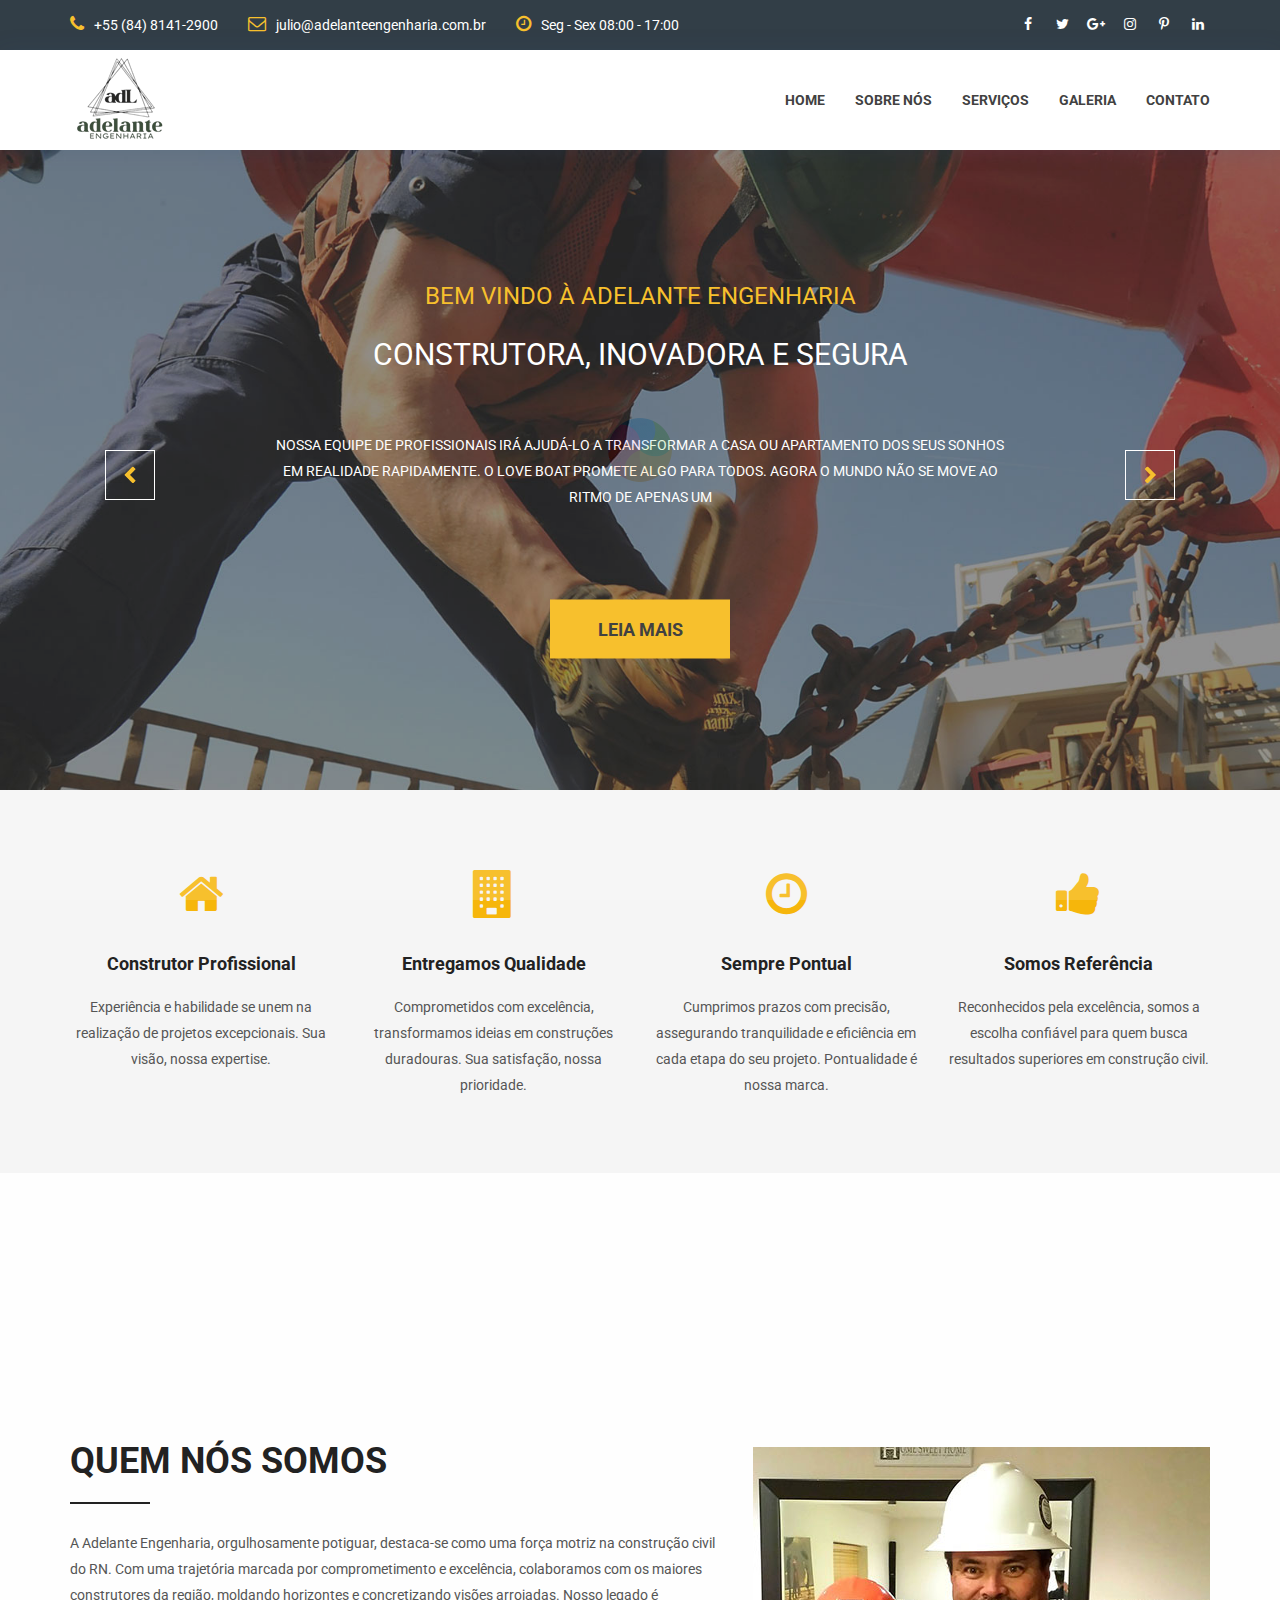
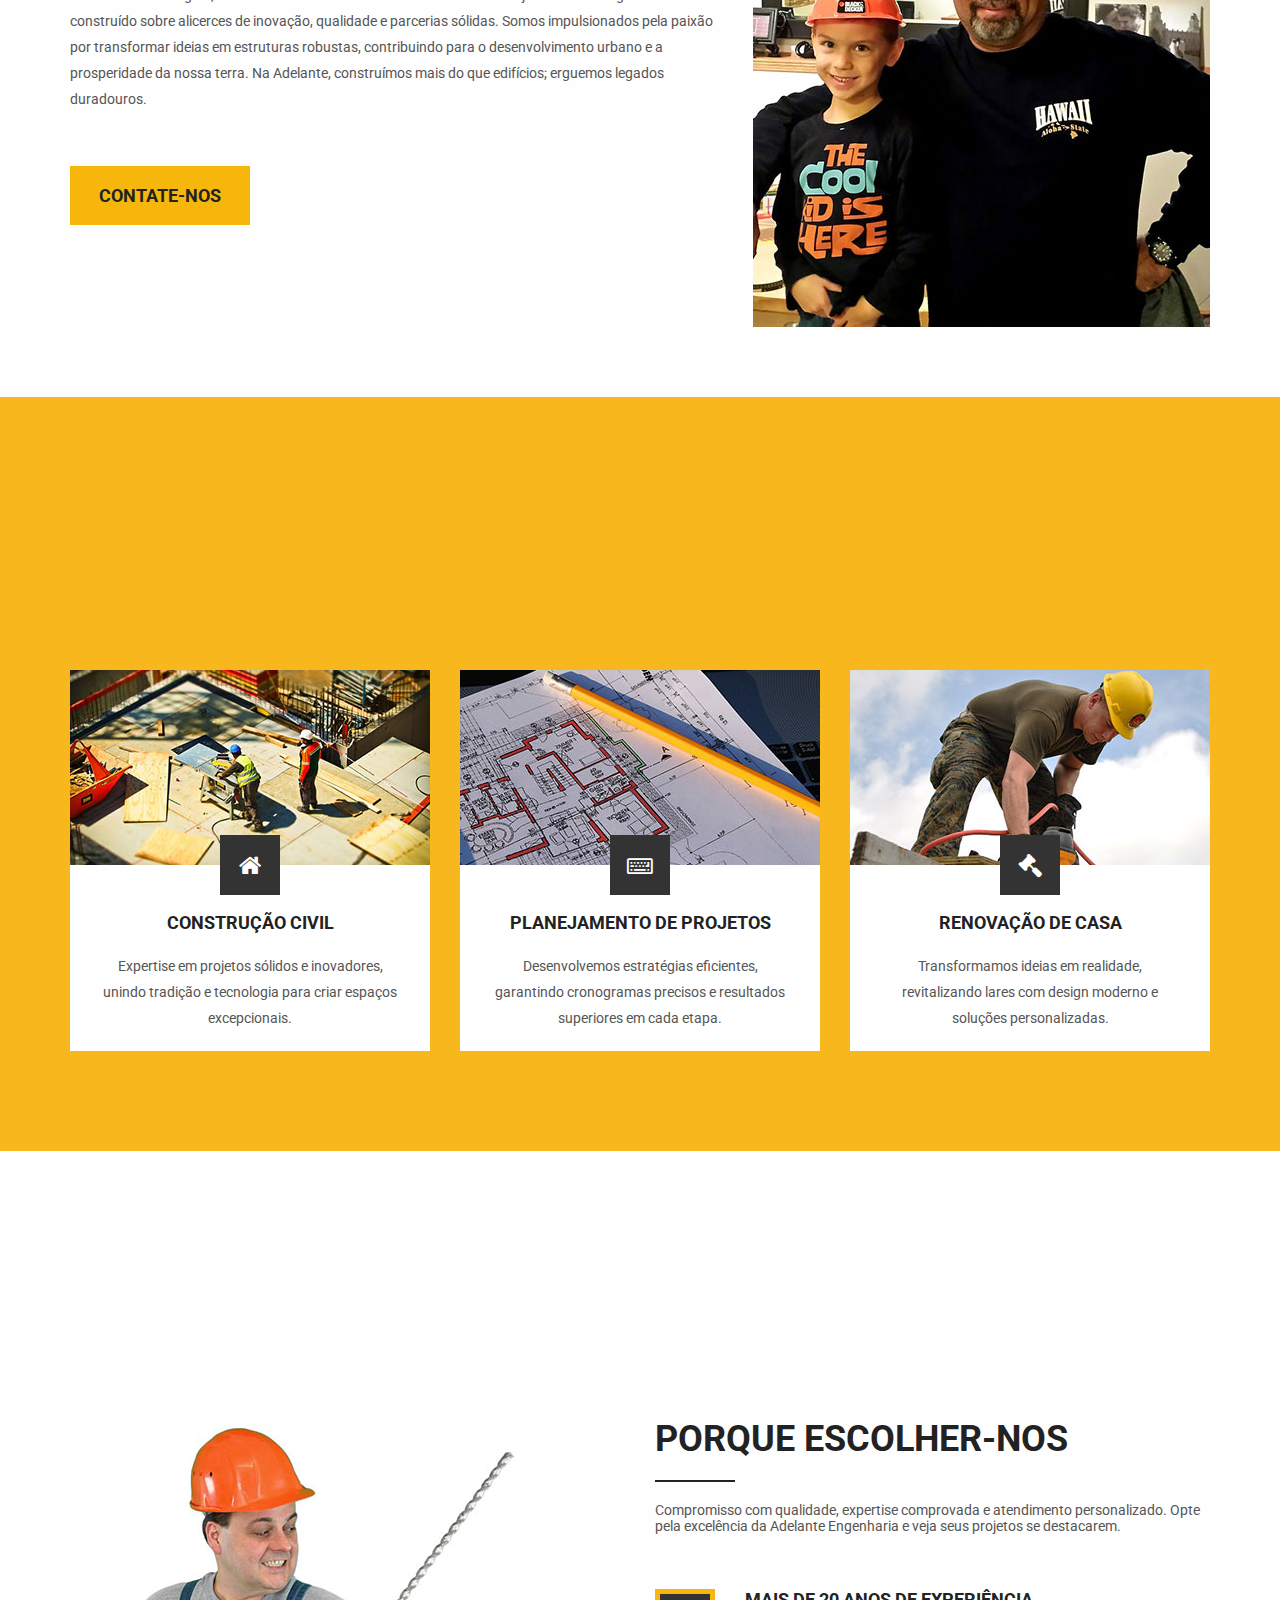
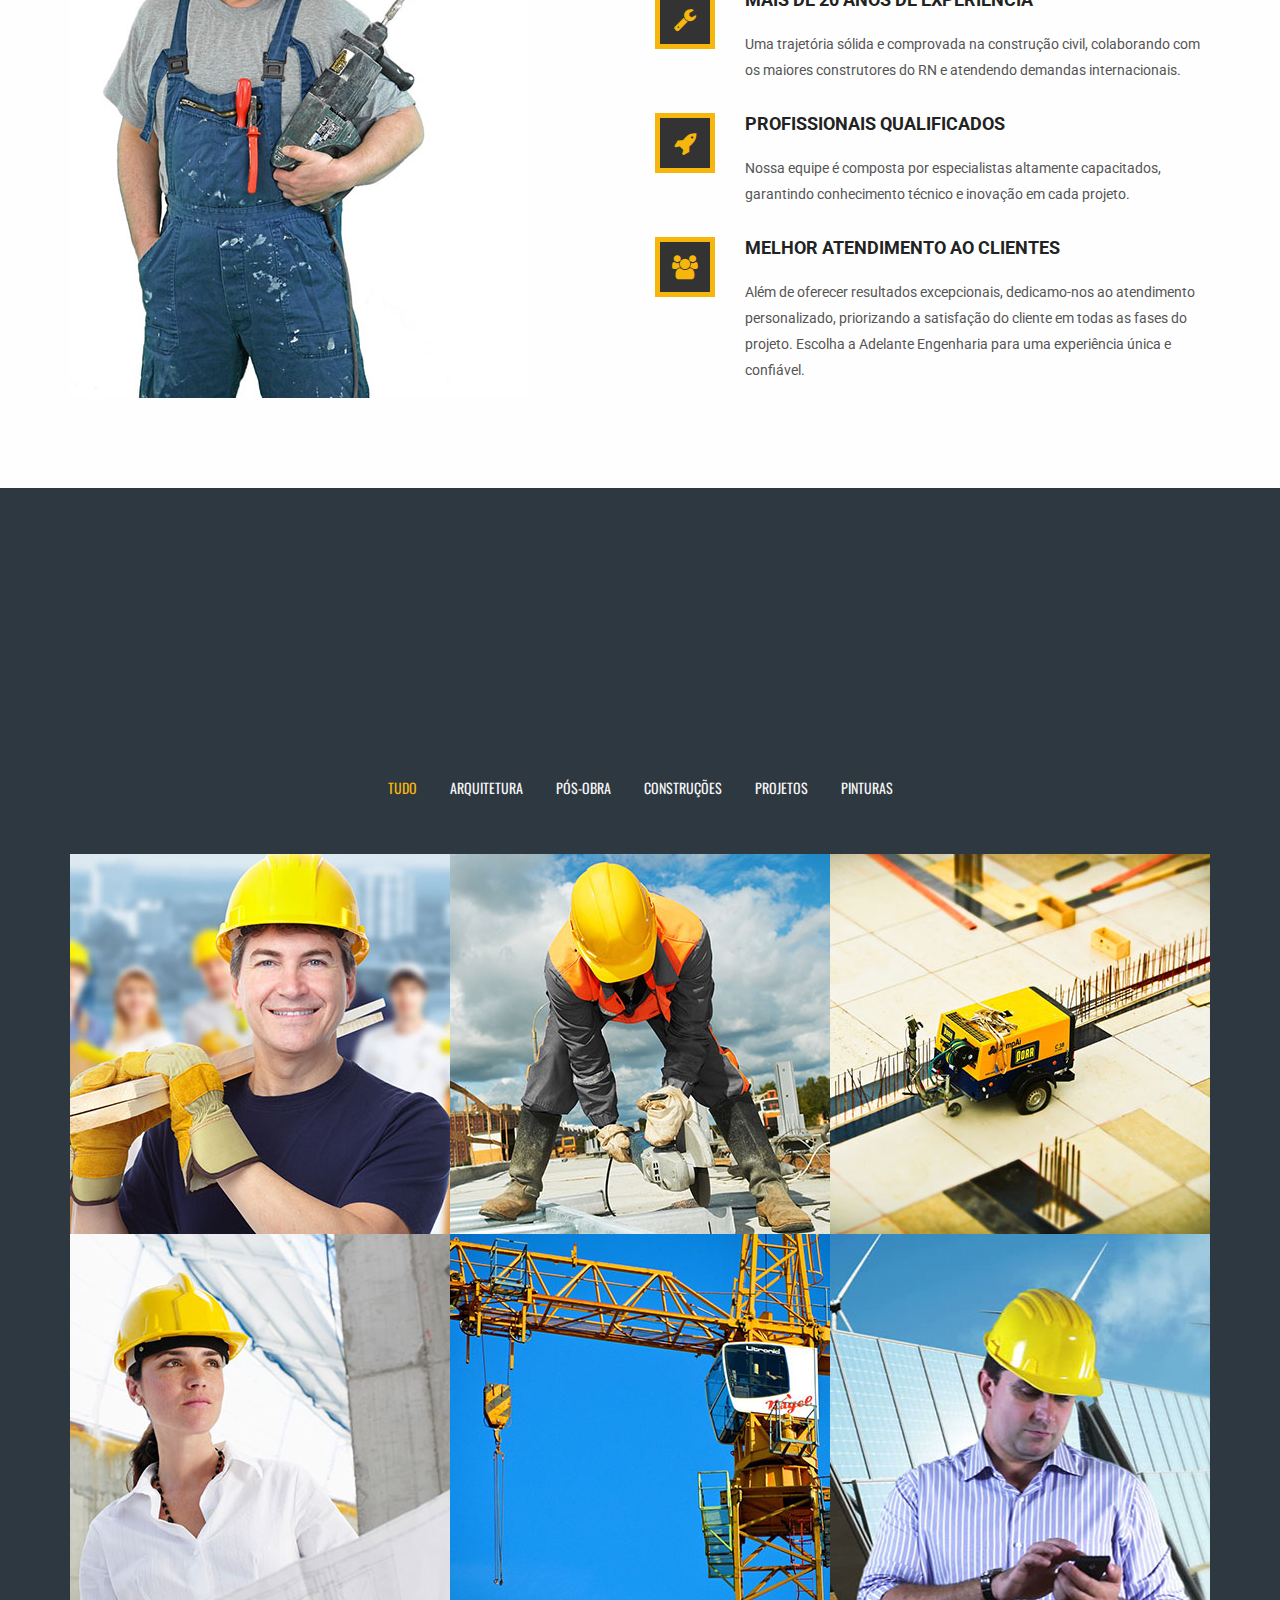
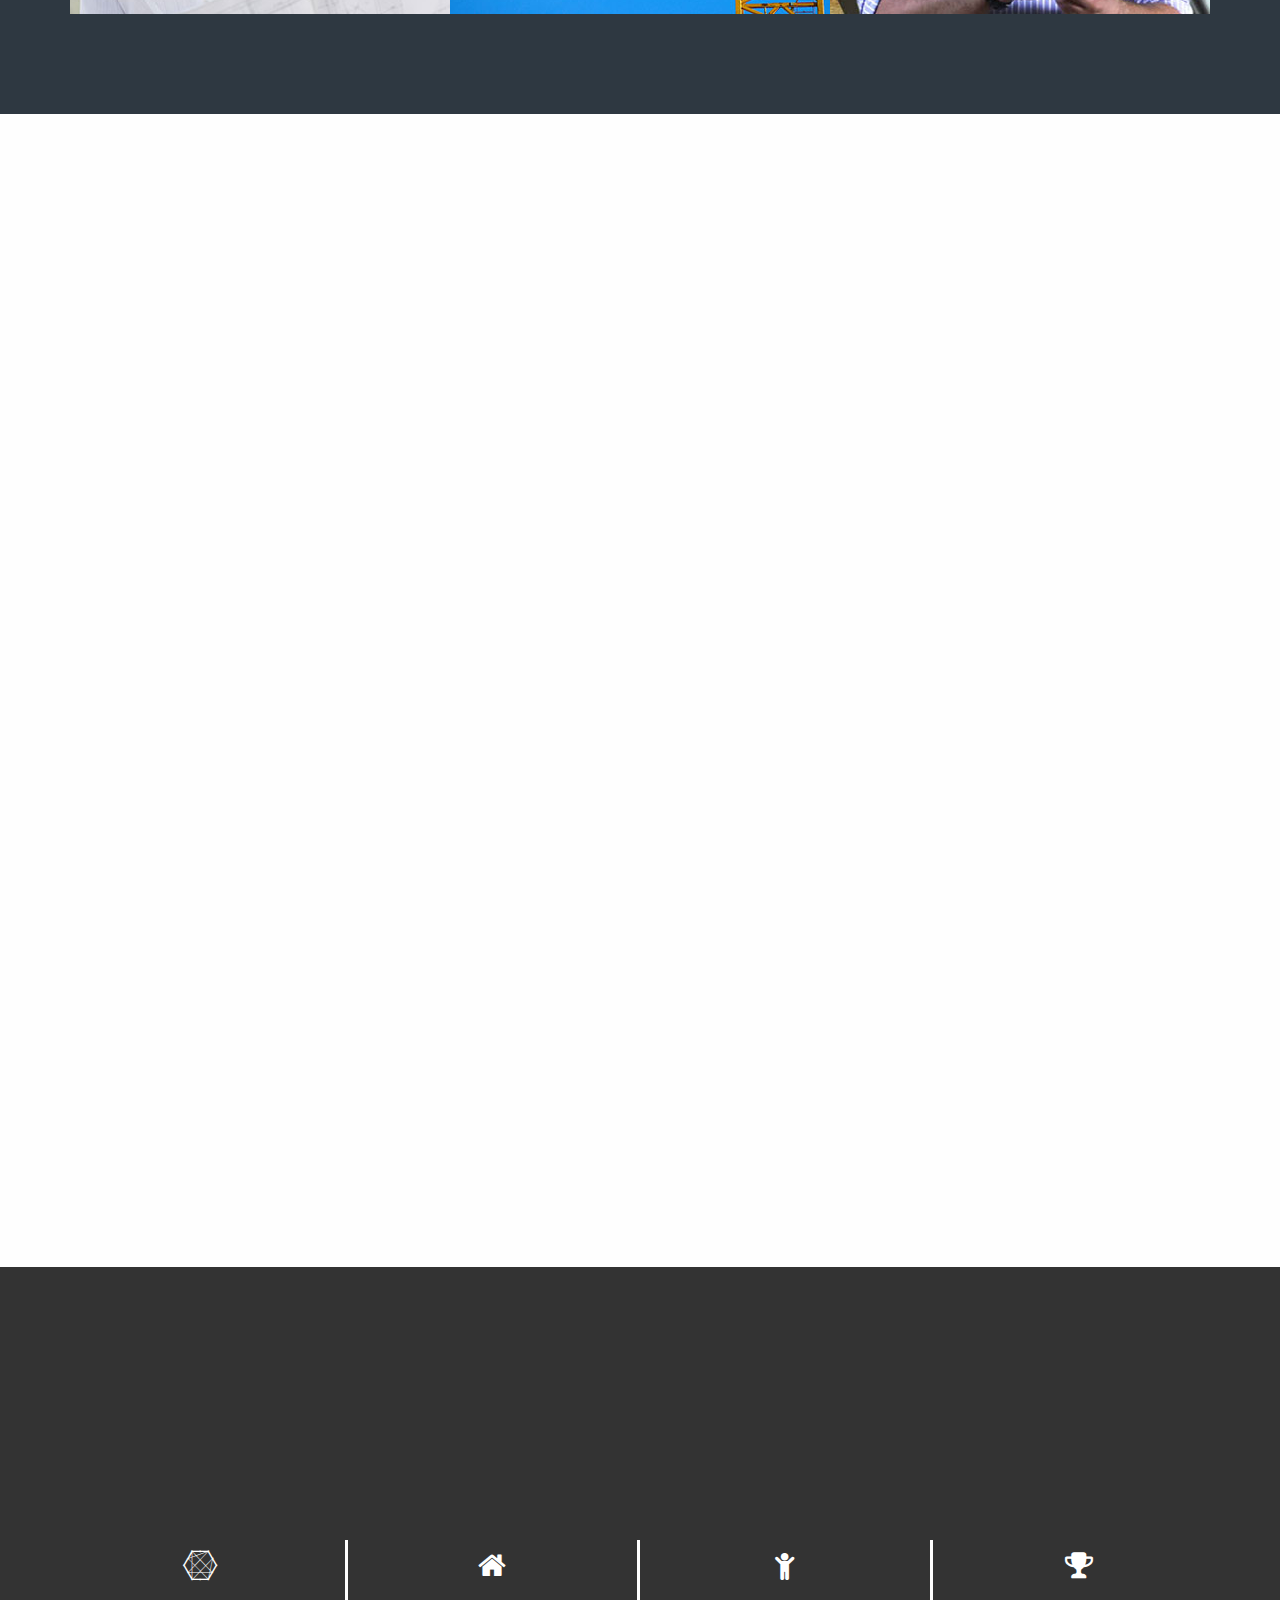
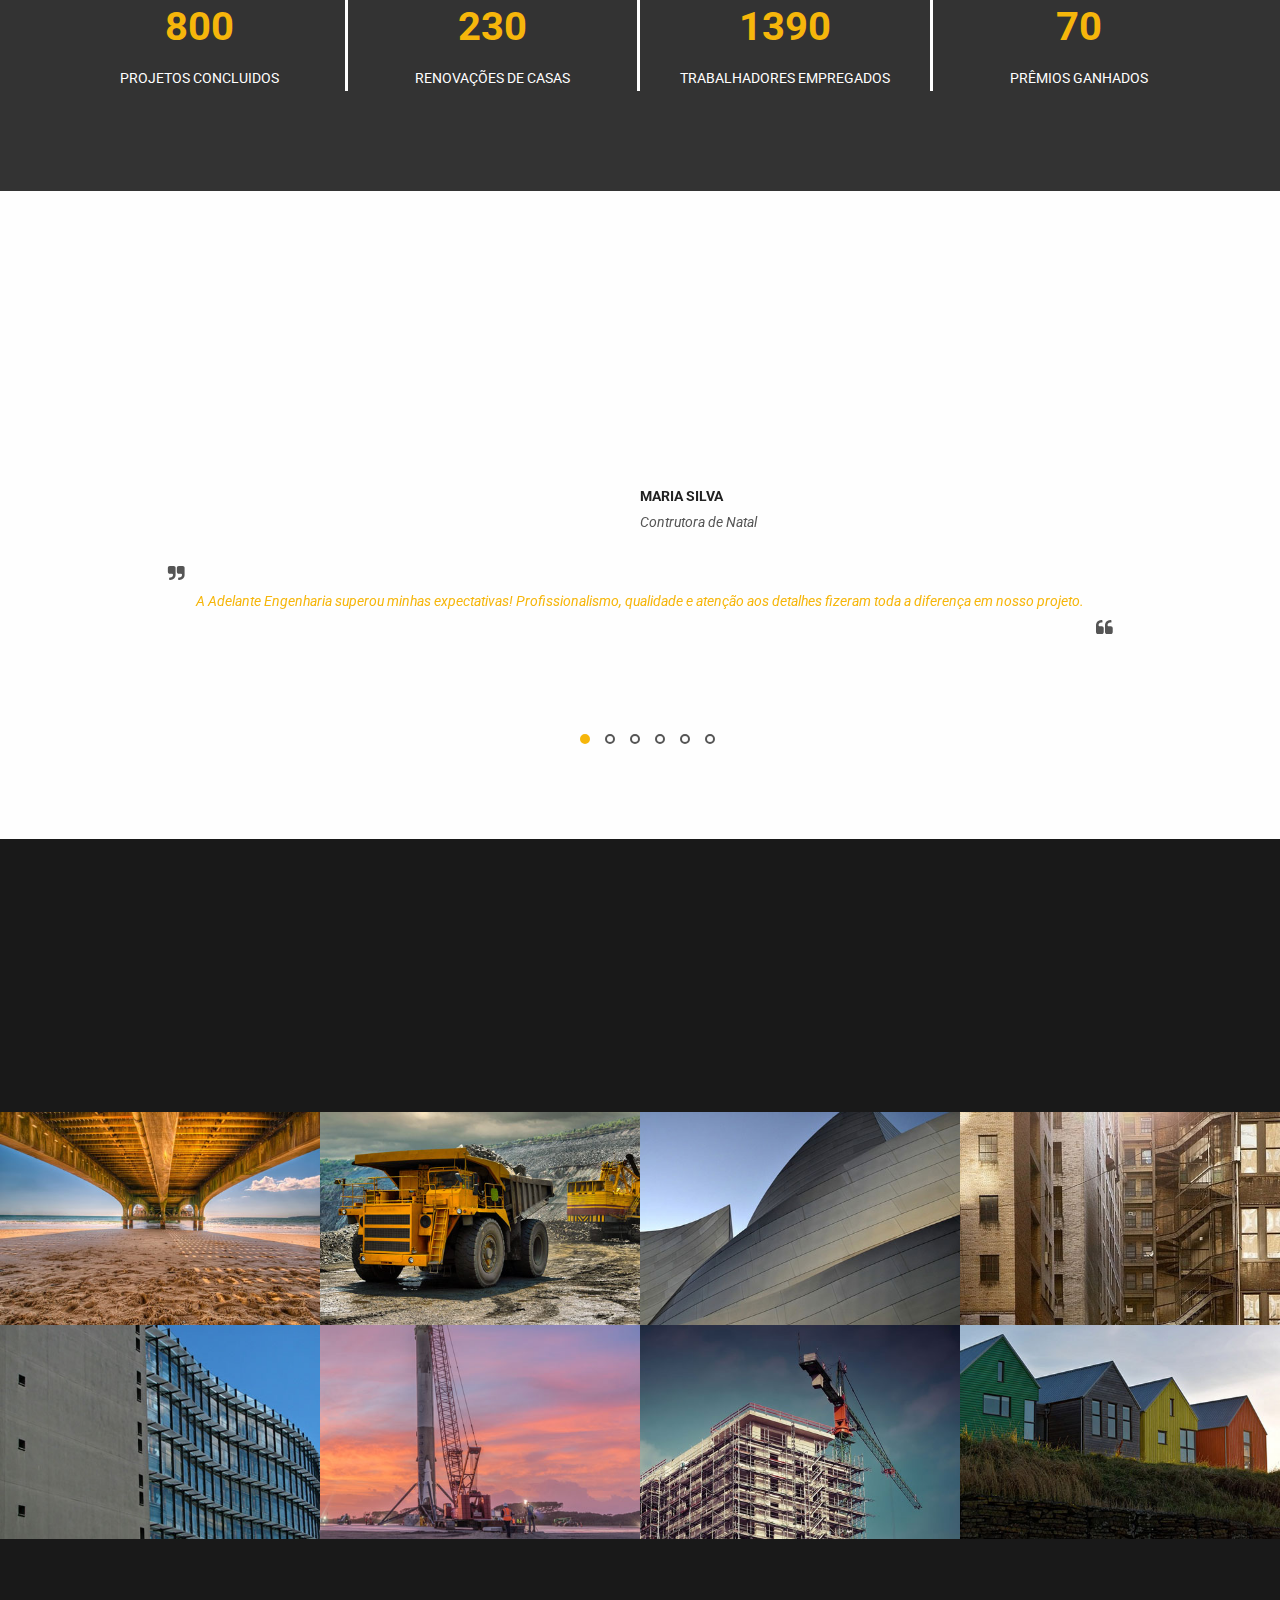
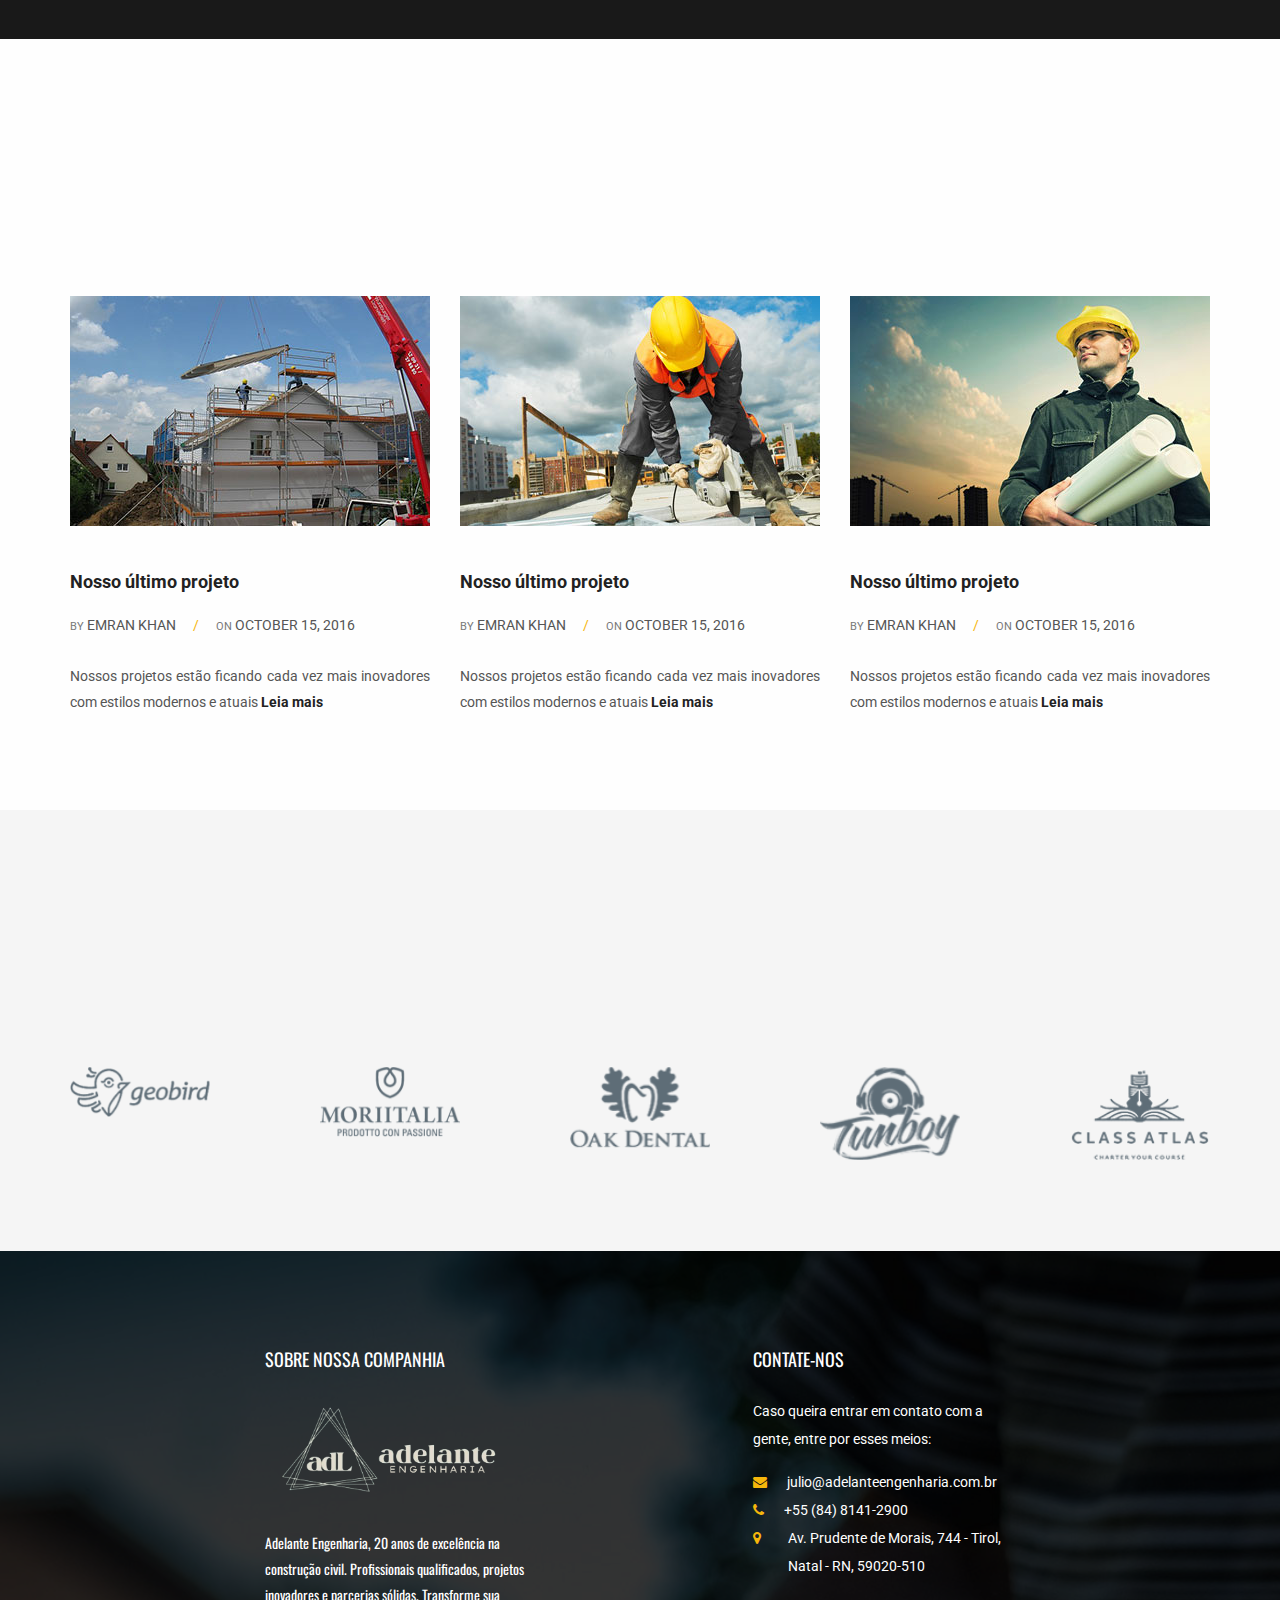
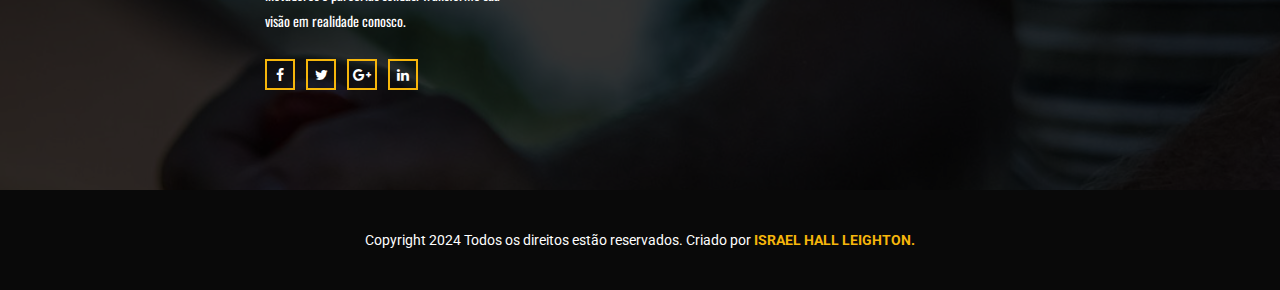
==== index.html @ 234c34f7 "primeira versao site" ====
<!DOCTYPE html>
<html lang="pt-br">
<head>
    <meta charset="utf-8">
    <meta http-equiv="X-UA-Compatible" content="IE=edge">
    <meta name="viewport" content="width=device-width, initial-scale=1">

    <title>Adelante Engenharia</title>

    <!-- Favicon -->
    <link rel="icon" href="images/img/adelante.png" type="image/x-icon" />
    <!-- Bootstrap CSS -->
    <link href="css/bootstrap.min.css" rel="stylesheet">
    <!-- Animate CSS -->
    <link href="vendors/animate/animate.css" rel="stylesheet">
    <!-- Icon CSS-->
	<link rel="stylesheet" href="vendors/font-awesome/css/font-awesome.min.css">
    <!-- Camera Slider -->
    <link rel="stylesheet" href="vendors/camera-slider/camera.css">
    <!-- Owlcarousel CSS-->
	<link rel="stylesheet" type="text/css" href="vendors/owl_carousel/owl.carousel.css" media="all">

    <!--Theme Styles CSS-->
	<link rel="stylesheet" type="text/css" href="scss/style.css" media="all" />

    <!-- WARNING: Respond.js doesn't work if you view the page via file:// -->
    <!--[if lt IE 9]>
    <script src="js/html5shiv.min.js"></script>
    <script src="js/respond.min.js"></script>
    <![endif]-->
</head>
<body>
    <!-- Preloader -->
    <div class="preloader"></div>

	<!-- Top Header_Area -->
	<section class="top_header_area">
	    <div class="container">
            <ul class="nav navbar-nav top_nav">
                <li><a href="#"><i class="fa fa-phone"></i>+55 (84) 8141-2900</a></li>
                <li><a href="#"><i class="fa fa-envelope-o"></i>julio@adelanteengenharia.com.br</a></li>
                <li><a href="#"><i class="fa fa-clock-o"></i>Seg - Sex 08:00 - 17:00</a></li>
            </ul>
            <ul class="nav navbar-nav navbar-right social_nav">
                <li><a href="#"><i class="fa fa-facebook" aria-hidden="true"></i></a></li>
                <li><a href="#"><i class="fa fa-twitter" aria-hidden="true"></i></a></li>
                <li><a href="#"><i class="fa fa-google-plus" aria-hidden="true"></i></a></li>
                <li><a href="#"><i class="fa fa-instagram" aria-hidden="true"></i></a></li>
                <li><a href="#"><i class="fa fa-pinterest-p" aria-hidden="true"></i></a></li>
                <li><a href="#"><i class="fa fa-linkedin" aria-hidden="true"></i></a></li>
            </ul>
	    </div>
	</section>
	<!-- End Top Header_Area -->

	<!-- Header_Area -->
    <nav class="navbar navbar-default header_aera" id="main_navbar">
        <div class="container">
            <!-- searchForm -->
            <div class="searchForm">
                <form action="#" class="row m0">
                    <div class="input-group">
                        <span class="input-group-addon"><i class="fa fa-search"></i></span>
                        <input type="search" name="search" class="form-control" placeholder="Type & Hit Enter">
                        <span class="input-group-addon form_hide"><i class="fa fa-times"></i></span>
                    </div>
                </form>
            </div><!-- End searchForm -->
            <!-- Brand and toggle get grouped for better mobile display -->
            <div class="col-md-2 p0">
                <div class="navbar-header">
                    <button type="button" class="navbar-toggle collapsed" data-toggle="collapse" data-target="#min_navbar">
                    <span class="sr-only">Toggle navigation</span>
                    <span class="icon-bar"></span>
                    <span class="icon-bar"></span>
                    <span class="icon-bar"></span>
                    </button>
                    <a class="navbar-brand" href="index.html"><img src="images/img/logo_adl_sem_fundo.png" alt=""></a>
                </div>
            </div>

            <!-- Collect the nav links, forms, and other content for toggling -->
            <div class="col-md-10 p0">
                <div class="collapse navbar-collapse" id="min_navbar">
                    <ul class="nav navbar-nav navbar-right">
                        <li><a href="index.html">Home</a></li>
                        <li><a href="about.html">Sobre Nós</a></li>
                        <li><a href="services.html">Serviços</a></li>
                        <li><a href="#">Galeria</a></li>
                        <li><a href="contact.html">Contato</a></li>
                    </ul>
                </div><!-- /.navbar-collapse -->
            </div>
        </div><!-- /.container -->
    </nav>
	<!-- End Header_Area -->

    <!-- Slider area -->
    <section class="slider_area row m0">
        <div class="slider_inner">
            <div data-thumb="images/slider-1.jpg" data-src="images/slider-1.jpg">
                <div class="camera_caption">
                   <div class="container">
                        <h5 class=" wow fadeInUp animated">Bem vindo à Adelante Engenharia</h5>
                        <h3 class=" wow fadeInUp animated" data-wow-delay="0.5s">CONSTRUTORA, INOVADORA e SEGURA</h3>
                        <p class=" wow fadeInUp animated" data-wow-delay="0.8s">Nossa equipe de profissionais irá ajudá-lo a transformar a casa ou apartamento dos seus sonhos em realidade rapidamente. O Love Boat promete algo para todos. Agora o mundo não se move ao ritmo de apenas um</p>
                        <a class=" wow fadeInUp animated" data-wow-delay="1s" href="#">Leia mais</a>
                   </div>
                </div>
            </div>
            <div data-thumb="images/slider-2.jpg" data-src="images/slider-2.jpg">
                <div class="camera_caption">
                   <div class="container">
                        <h5 class=" wow fadeInUp animated">Bem vindo à Adelante Engenharia</h5>
                        <h3 class=" wow fadeInUp animated" data-wow-delay="0.5s">CONSTRUTORA, INOVADORA e SEGURA</h3>
                        <p class=" wow fadeInUp animated" data-wow-delay="0.8s">Nossa equipe de profissionais irá ajudá-lo a transformar a casa ou apartamento dos seus sonhos em realidade rapidamente. O Love Boat promete algo para todos. Agora o mundo não se move ao ritmo de apenas um</p>
                        <a class=" wow fadeInUp animated" data-wow-delay="1s" href="#">Leia mais</a>
                   </div>
                </div>
            </div>
        </div>
    </section>
    <!-- End Slider area -->

    <!-- Professional Builde -->
    <section class="professional_builder row">
        <div class="container">
           <div class="row builder_all">
                <div class="col-md-3 col-sm-6 builder">
                    <i class="fa fa-home" aria-hidden="true"></i>
                    <h4>Construtor Profissional</h4>
                    <p> Experiência e habilidade se unem na realização de projetos excepcionais. Sua visão, nossa expertise.</p>
                </div>
                <div class="col-md-3 col-sm-6 builder">
                    <i class="fa fa-building" aria-hidden="true"></i>
                    <h4>Entregamos Qualidade</h4>
                    <p>Comprometidos com excelência, transformamos ideias em construções duradouras. Sua satisfação, nossa prioridade.</p>
                </div>
                <div class="col-md-3 col-sm-6 builder">
                    <i class="fa fa-clock-o" aria-hidden="true"></i>
                    <h4>Sempre Pontual</h4>
                    <p>Cumprimos prazos com precisão, assegurando tranquilidade e eficiência em cada etapa do seu projeto. Pontualidade é nossa marca.</p>
                </div>
                <div class="col-md-3 col-sm-6 builder">
                    <i class="fa fa-thumbs-up" aria-hidden="true"></i>
                    <h4>Somos Referência</h4>
                    <p>Reconhecidos pela excelência, somos a escolha confiável para quem busca resultados superiores em construção civil.</p>
                </div>
           </div>
        </div>
    </section>
    <!-- End Professional Builde -->

    <!-- About Us Area -->
    <section class="about_us_area row">
        <div class="container">
            <div class="tittle wow fadeInUp">
                <h2>SOBRE NÓS</h2>
                <h4>Pioneira na construção potiguar, nossa história é marcada por excelência e parcerias com os maiores construtores do RN.</h4>
            </div>
            <div class="row about_row">
                <div class="who_we_area col-md-7 col-sm-6">
                    <div class="subtittle">
                        <h2>QUEM NÓS SOMOS</h2>
                    </div>
                    <p>A Adelante Engenharia, orgulhosamente potiguar, destaca-se como uma força motriz na construção civil do RN. Com uma trajetória marcada por comprometimento e excelência, colaboramos com os maiores construtores da região, moldando horizontes e concretizando visões arrojadas. Nosso legado é construído sobre alicerces de inovação, qualidade e parcerias sólidas. Somos impulsionados pela paixão por transformar ideias em estruturas robustas, contribuindo para o desenvolvimento urbano e a prosperidade da nossa terra. Na Adelante, construímos mais do que edifícios; erguemos legados duradouros.</p>
                    <a href="#" class="button_all">Contate-nos</a>
                </div>
                <div class="col-md-5 col-sm-6 about_client">
                    <img src="images/about_client.jpg" alt="">
                </div>
            </div>
        </div>
    </section>
    <!-- End About Us Area -->

    <!-- What ew offer Area -->
    <section class="what_we_area row">
        <div class="container">
            <div class="tittle wow fadeInUp">
                <h2>O QUE NÓS OFERECEMOS</h2>
                <h4>Nós da Adelante Engenharia proporcionamos soluções inovadoras e qualidade excepcional na construção civil. Descubra serviços personalizados que superam expectativas.</h4>
            </div>
            <div class="row construction_iner">
                <div class="col-md-4 col-sm-6 construction">
                   <div class="cns-img">
                        <img src="images/cns-1.jpg" alt="">
                   </div>
                   <div class="cns-content">
                        <i class="fa fa-home" aria-hidden="true"></i>
                        <a href="#">CONSTRUÇÃO CIVIL</a>
                        <p>Expertise em projetos sólidos e inovadores, unindo tradição e tecnologia para criar espaços excepcionais.</p>
                   </div>
                </div>
                <div class="col-md-4 col-sm-6 construction">
                   <div class="cns-img">
                        <img src="images/cns-2.jpg" alt="">
                   </div>
                   <div class="cns-content">
                        <i class="fa fa-keyboard-o" aria-hidden="true"></i>
                        <a href="#">PLANEJAMENTO DE PROJETOS</a>
                        <p>Desenvolvemos estratégias eficientes, garantindo cronogramas precisos e resultados superiores em cada etapa.</p>
                   </div>
                </div>
                <div class="col-md-4 col-sm-6 construction">
                   <div class="cns-img">
                        <img src="images/cns-3.jpg" alt="">
                   </div>
                   <div class="cns-content">
                        <i class="fa fa-gavel" aria-hidden="true"></i>
                        <a href="#">RENOVAÇÃO DE CASA</a>
                        <p>Transformamos ideias em realidade, revitalizando lares com design moderno e soluções personalizadas.</p>
                   </div>
                </div>
            </div>
        </div>
    </section>
    <!-- End What ew offer Area -->

    <!-- Our Features Area -->
    <section class="our_feature_area">
        <div class="container">
            <div class="tittle wow fadeInUp">
                <h2>Nossos recursos</h2>
                <h4>Equipamentos de última geração, equipe qualificada e compromisso com a excelência. Garantimos recursos inigualáveis para seus projetos.</h4>
            </div>
            <div class="feature_row row">
                <div class="col-md-6 feature_img">
                    <img src="images/feature-man.jpg" alt="">
                </div>
                <div class="col-md-6 feature_content">
                    <div class="subtittle">
                        <h2>PORQUE ESCOLHER-NOS</h2>
                        <h5>Compromisso com qualidade, expertise comprovada e atendimento personalizado. Opte pela excelência da Adelante Engenharia e veja seus projetos se destacarem.</h5>
                    </div>
                    <div class="media">
                        <div class="media-left">
                            <a href="#">
                                <i class="fa fa-wrench" aria-hidden="true"></i>
                            </a>
                        </div>
                        <div class="media-body">
                            <a href="#">MAIS DE 20 ANOS DE EXPERIÊNCIA</a>
                            <p>Uma trajetória sólida e comprovada na construção civil, colaborando com os maiores construtores do RN e atendendo demandas internacionais.</p>
                        </div>
                    </div>
                    <div class="media">
                        <div class="media-left">
                            <a href="#">
                                <i class="fa fa-rocket" aria-hidden="true"></i>
                            </a>
                        </div>
                        <div class="media-body">
                            <a href="#">PROFISSIONAIS QUALIFICADOS</a>
                            <p>Nossa equipe é composta por especialistas altamente capacitados, garantindo conhecimento técnico e inovação em cada projeto.</p>
                        </div>
                    </div>
                    <div class="media">
                        <div class="media-left">
                            <a href="#">
                                <i class="fa fa-users" aria-hidden="true"></i>
                            </a>
                        </div>
                        <div class="media-body">
                            <a href="#">Melhor Atendimento ao Clientes</a>
                            <p>Além de oferecer resultados excepcionais, dedicamo-nos ao atendimento personalizado, priorizando a satisfação do cliente em todas as fases do projeto. Escolha a Adelante Engenharia para uma experiência única e confiável.</p>
                        </div>
                    </div>
                </div>
            </div>
        </div>
    </section>
    <!-- End Our Features Area -->

    <!-- Our Services Area -->
    <section class="our_services_area">
        <div class="container">
            <div class="tittle wow fadeInUp">
                <h2>Nossos Serviços</h2>
                <h4>Da concepção à conclusão, a Adelante Engenharia oferece soluções abrangentes em arquitetura, construções, projetos, pós-obra e pinturas. Combinando inovação e qualidade, transformamos visões em realidade, assegurando excelência em cada detalhe do seu projeto. Confie em nós para uma experiência completa e resultados duradouros.</h4>
            </div>
            <div class="portfolio_inner_area">
                <div class="portfolio_filter">
                    <ul>
                        <li data-filter="*" class="active"><a href=""> Tudo</a></li>
                        <li data-filter=".photography"><a href="">arquitetura</a></li>
                        <li data-filter=".branding"><a href="">pós-obra</a></li>
                        <li data-filter=".webdesign"><a href="">construções</a></li>
                        <li data-filter=".adversting"><a href="">projetos</a></li>
                        <li data-filter=".painting"><a href="">pinturas</a></li>
                    </ul>
                </div>
                <div class="portfolio_item">
                   <div class="grid-sizer"></div>
                    <div class="single_facilities col-xs-4 p0 painting photography adversting">
                       <div class="single_facilities_inner">
                          	<img src="images/gallery/sv-1.jpg" alt="">
                            <div class="gallery_hover">
                                <h4>Construction</h4>
                                <ul>
                                    <li><a href="#"><i class="fa fa-link" aria-hidden="true"></i></a></li>
                                    <li><a href="#"><i class="fa fa-search" aria-hidden="true"></i></a></li>
                                </ul>
                            </div>
                        </div>
                    </div>
                    <div class="single_facilities col-xs-4 p0 webdesign">
                       <div class="single_facilities_inner">
                          	<img src="images/gallery/sv-2.jpg" alt="">
                            <div class="gallery_hover">
                                <h4>Construction</h4>
                                <ul>
                                    <li><a href="#"><i class="fa fa-link" aria-hidden="true"></i></a></li>
                                    <li><a href="#"><i class="fa fa-search" aria-hidden="true"></i></a></li>
                                </ul>
                            </div>
                        </div>
                    </div>
                    <div class="single_facilities col-xs-4 painting p0 photography branding">
                       <div class="single_facilities_inner">
                          	<img src="images/gallery/sv-3.jpg" alt="">
                            <div class="gallery_hover">
                                <h4>Construction</h4>
                                <ul>
                                    <li><a href="#"><i class="fa fa-link" aria-hidden="true"></i></a></li>
                                    <li><a href="#"><i class="fa fa-search" aria-hidden="true"></i></a></li>
                                </ul>
                            </div>
                        </div>
                    </div>
                    <div class="single_facilities col-xs-4 p0 adversting webdesign adversting">
                       <div class="single_facilities_inner">
                          	<img src="images/gallery/sv-4.jpg" alt="">
                            <div class="gallery_hover">
                                <h4>Construction</h4>
                                <ul>
                                    <li><a href="#"><i class="fa fa-link" aria-hidden="true"></i></a></li>
                                    <li><a href="#"><i class="fa fa-search" aria-hidden="true"></i></a></li>
                                </ul>
                            </div>
                        </div>
                    </div>
                    <div class="single_facilities col-xs-4 p0 painting adversting branding">
                       <div class="single_facilities_inner">
                          	<img src="images/gallery/sv-5.jpg" alt="">
                            <div class="gallery_hover">
                                <h4>Construction</h4>
                                <ul>
                                    <li><a href="#"><i class="fa fa-link" aria-hidden="true"></i></a></li>
                                    <li><a href="#"><i class="fa fa-search" aria-hidden="true"></i></a></li>
                                </ul>
                            </div>
                        </div>
                    </div>
                    <div class="single_facilities col-xs-4 p0 webdesign photography magazine adversting">
                       <div class="single_facilities_inner">
                          	<img src="images/gallery/sv-6.jpg" alt="">
                            <div class="gallery_hover">
                                <h4>Construction</h4>
                                <ul>
                                    <li><a href="#"><i class="fa fa-link" aria-hidden="true"></i></a></li>
                                    <li><a href="#"><i class="fa fa-search" aria-hidden="true"></i></a></li>
                                </ul>
                            </div>
                        </div>
                    </div>
                </div>
            </div>
        </div>
    </section>
    <!-- End Our Services Area -->

    <!-- Our Team Area -->
    <section class="our_team_area">
        <div class="container">
            <div class="tittle wow fadeInUp">
                <h2>Nossa Equipe</h2>
                <h4>Nossa equipe é composta por diversos profissionais qualificados</h4>
            </div>
            <div class="row team_row">
                <div class="col-md-3 col-sm-6 wow fadeInUp">
                   <div class="team_membar">
                        <img src="images/img/julio-removebg-preview.png" alt="">
                        <div class="team_content">
                            <ul>
                                <li><a href="#"><i class="fa fa-facebook" aria-hidden="true"></i></a></li>
                                <li><a href="#"><i class="fa fa-twitter" aria-hidden="true"></i></a></li>
                                <li><a href="#"><i class="fa fa-linkedin" aria-hidden="true"></i></a></li>
                            </ul>
                            <a href="#" class="name">Júlio Andreas</a>
                            <h6>Fundador &amp; CEO &amp; Engenheiro Civil</h6>
                        </div>
                   </div>
                </div>

                <div class="col-md-3 col-sm-6 wow fadeInUp">
                    <div class="team_membar">
                         <img src="images/img/pablo-removebg-preview.png" alt="">
                         <div class="team_content">
                             <ul>
                                 <li><a href="#"><i class="fa fa-facebook" aria-hidden="true"></i></a></li>
                                 <li><a href="#"><i class="fa fa-twitter" aria-hidden="true"></i></a></li>
                                 <li><a href="#"><i class="fa fa-linkedin" aria-hidden="true"></i></a></li>
                             </ul>
                             <a href="#" class="name">Pablo Emanuel</a>
                             <h6>Engenheiro Civil</h6>
                         </div>
                    </div>
                 </div>
                
                <div class="col-md-3 col-sm-6 wow fadeInUp" data-wow-delay="0.2s">
                   <div class="team_membar">
                        <img src="images/img/josafa-removebg-preview.png" alt="">
                        <div class="team_content">
                            <ul>
                                <li><a href="#"><i class="fa fa-facebook" aria-hidden="true"></i></a></li>
                                <li><a href="#"><i class="fa fa-twitter" aria-hidden="true"></i></a></li>
                                <li><a href="#"><i class="fa fa-linkedin" aria-hidden="true"></i></a></li>
                            </ul>
                            <a href="#" class="name">Josafá Júnior</a>
                            <h6>Engenheiro Civil</h6>
                        </div>
                   </div>
                </div>
                <div class="col-md-3 col-sm-6 wow fadeInUp" data-wow-delay="0.3s">
                   <div class="team_membar">
                        <img src="images/img/regis-removebg-preview.png" alt="">
                        <div class="team_content">
                            <ul>
                                <li><a href="#"><i class="fa fa-facebook" aria-hidden="true"></i></a></li>
                                <li><a href="#"><i class="fa fa-twitter" aria-hidden="true"></i></a></li>
                                <li><a href="#"><i class="fa fa-linkedin" aria-hidden="true"></i></a></li>
                            </ul>
                            <a href="#" class="name">Vinícius Regis</a>
                            <h6>Estagiário em Engenharia Civil</h6>
                        </div>
                   </div>
                </div>
                <div class="col-md-3 col-sm-6 wow fadeInUp" data-wow-delay="0.4s">
                   <div class="team_membar">
                        <img src="images/img/ronaldo-removebg-preview.png" alt="">
                        <div class="team_content">
                            <ul>
                                <li><a href="#"><i class="fa fa-facebook" aria-hidden="true"></i></a></li>
                                <li><a href="#"><i class="fa fa-twitter" aria-hidden="true"></i></a></li>
                                <li><a href="#"><i class="fa fa-linkedin" aria-hidden="true"></i></a></li>
                            </ul>
                            <a href="#" class="name">Ronaldo Silva</a>
                            <h6>Estagiário em Engenharia Civil</h6>
                        </div>
                   </div>
                </div>
                <div class="col-md-3 col-sm-6 wow fadeInUp" data-wow-delay="0.4s">
                    <div class="team_membar">
                         <img src="images/img/israel-removebg-preview.png" alt="">
                         <div class="team_content">
                             <ul>
                                 <li><a href="#"><i class="fa fa-facebook" aria-hidden="true"></i></a></li>
                                 <li><a href="#"><i class="fa fa-twitter" aria-hidden="true"></i></a></li>
                                 <li><a href="#"><i class="fa fa-linkedin" aria-hidden="true"></i></a></li>
                             </ul>
                             <a href="#" class="name">Israel Hall</a>
                             <h6>Desenvolvedor Júnior</h6>
                         </div>
                    </div>
                 </div>
            </div>
        </div>
    </section>
    <!-- End Our Team Area -->

    <!-- Our Achievments Area -->
    <section class="our_achievments_area" data-stellar-background-ratio="0.3">
        <div class="container">
            <div class="tittle wow fadeInUp">
                <h2>Nossas conquistas</h2>
                <h4>Marcamos nossa jornada com projetos inovadores, parcerias sólidas e reconhecimento na construção civil. Uma trajetória de sucesso que reflete nosso compromisso com a excelência.</h4>
            </div>
            <div class="achievments_row row">
                <div class="col-md-3 col-sm-6 p0 completed">
                    <i class="fa fa-connectdevelop" aria-hidden="true"></i>
                    <span class="counter">800</span>
                    <h6>PROJETOs CONCLUIDOs</h6>
                </div>
                <div class="col-md-3 col-sm-6 p0 completed">
                    <i class="fa fa-home" aria-hidden="true"></i>
                    <span class="counter">230</span>
                    <h6>RENOVAÇÕES DE CASAS</h6>
                </div>
                <div class="col-md-3 col-sm-6 p0 completed">
                    <i class="fa fa-child" aria-hidden="true"></i>
                    <span class="counter">1390</span>
                    <h6>TRABALHADORES EMPREGADOS</h6>
                </div>
                <div class="col-md-3 col-sm-6 p0 completed">
                    <i class="fa fa-trophy" aria-hidden="true"></i>
                    <span class="counter">70</span>
                    <h6>PRÊMIOS GANHADOS</h6>
                </div>
            </div>
        </div>
    </section>
    <!-- End Our Achievments Area -->

    <!-- Our Testimonial Area -->
    <section class="testimonial_area row">
        <div class="container">
            <div class="tittle wow fadeInUp">
                <h2>Nossos TESTEMUNHOS</h2>
                <h4>Clientes satisfeitos compartilham suas experiências positivas, destacando nosso comprometimento, qualidade e confiabilidade.</h4>
            </div>
            <div class="testimonial_carosel">
                <div class="item">
                    <div class="media">
                        <div class="media-left">
                            <a href="#">
                                <img class="media-object" src="https://upload.wikimedia.org/wikipedia/commons/0/03/Sem_imagem.jpg" alt="">
                            </a>
                        </div>
                        <div class="media-body">
                            <h4 class="media-heading">Maria Silva</h4>
                            <h6>Contrutora de Natal</h6>
                        </div>
                    </div>
                    <p><i class="fa fa-quote-right" aria-hidden="true"></i>A Adelante Engenharia superou minhas expectativas! Profissionalismo, qualidade e atenção aos detalhes fizeram toda a diferença em nosso projeto.<i class="fa fa-quote-left" aria-hidden="true"></i></p>
                </div>
                <div class="item">
                    <div class="media">
                        <div class="media-left">
                            <a href="#">
                                <img class="media-object" src="https://upload.wikimedia.org/wikipedia/commons/0/03/Sem_imagem.jpg" alt="">
                            </a>
                        </div>
                        <div class="media-body">
                            <h4 class="media-heading">Carlos Oliveira</h4>
                            <h6>Contrutora de Natal</h6>
                        </div>
                    </div>
                    <p><i class="fa fa-quote-right" aria-hidden="true"></i>Excelência em cada etapa! A equipe da Adelante Engenharia mostrou expertise notável, entregando resultados além do esperado. Recomendo sem hesitação!<i class="fa fa-quote-left" aria-hidden="true"></i></p>
                </div>
                <div class="item">
                    <div class="media">
                        <div class="media-left">
                            <a href="#">
                                <img class="media-object" src="https://upload.wikimedia.org/wikipedia/commons/0/03/Sem_imagem.jpg" alt="">
                            </a>
                        </div>
                        <div class="media-body">
                            <h4 class="media-heading">Ana Mendes</h4>
                            <h6>Construtor de João Pessoa</h6>
                        </div>
                    </div>
                    <p><i class="fa fa-quote-right" aria-hidden="true"></i>A escolha certa! Desde o planejamento até a conclusão, a Adelante Engenharia demonstrou compromisso e eficiência. Transformaram nossa casa em um verdadeiro lar.<i class="fa fa-quote-left" aria-hidden="true"></i></p>
                </div>
                <div class="item">
                    <div class="media">
                        <div class="media-left">
                            <a href="#">
                                <img class="media-object" src="https://upload.wikimedia.org/wikipedia/commons/0/03/Sem_imagem.jpg" alt="">
                            </a>
                        </div>
                        <div class="media-body">
                            <h4 class="media-heading">João Santos</h4>
                            <h6>Construtor de João Pessoa</h6>
                        </div>
                    </div>
                    <p><i class="fa fa-quote-right" aria-hidden="true"></i>Profissionais qualificados e serviço impecável. A Adelante Engenharia não apenas constrói estruturas, mas realiza sonhos. Uma experiência incrível do início ao fim.<i class="fa fa-quote-left" aria-hidden="true"></i></p>
                </div>
                <div class="item">
                    <div class="media">
                        <div class="media-left">
                            <a href="#">
                                <img class="media-object" src="https://upload.wikimedia.org/wikipedia/commons/0/03/Sem_imagem.jpg" alt="">
                            </a>
                        </div>
                        <div class="media-body">
                            <h4 class="media-heading">Fernanda Lima</h4>
                            <h6>Construtor de João Pessoa</h6>
                        </div>
                    </div>
                    <p><i class="fa fa-quote-right" aria-hidden="true"></i>Com mais de 20 anos de experiência, a Adelante Engenharia é uma garantia de qualidade. Meu projeto foi executado com perfeição, superando todas as expectativas.<i class="fa fa-quote-left" aria-hidden="true"></i></p>
                </div>
                <div class="item">
                    <div class="media">
                        <div class="media-left">
                            <a href="#">
                                <img class="media-object" src="https://upload.wikimedia.org/wikipedia/commons/0/03/Sem_imagem.jpg" alt="">
                            </a>
                        </div>
                        <div class="media-body">
                            <h4 class="media-heading">Rafael Costa</h4>
                            <h6>Construtor de João Pessoa</h6>
                        </div>
                    </div>
                    <p><i class="fa fa-quote-right" aria-hidden="true"></i>"Atendimento excepcional! A Adelante Engenharia se destaca não apenas pela construção, mas pelo cuidado com os clientes. Uma escolha confiável para projetos inovadores.<i class="fa fa-quote-left" aria-hidden="true"></i></p>
                </div>
            </div>
        </div>
    </section>
    <!-- End Our testimonial Area -->

    <!-- Our Featured Works Area -->
    <section class="featured_works row" data-stellar-background-ratio="0.3">
        <div class="tittle wow fadeInUp">
            <h2>Nossos trabalhos em destaque</h2>
            <h4>Apresentamos orgulhosamente projetos que refletem nossa habilidade e compromisso. Cada obra é uma expressão da qualidade e inovação que caracterizam a Adelante Engenharia. Conheça nossos trabalhos e inspire-se para o seu próximo projeto.</h4>
        </div>
        <div class="featured_gallery">
            <div class="col-md-3 col-sm-4 col-xs-6 gallery_iner p0">
                <img src="images/gallery/gl-1.jpg" alt="">
                <div class="gallery_hover">
                    <h4>APARTEMENTOS
                    </h4>
                    <a href="#">VER PROJETO</a>
                </div>
            </div>
            <div class="col-md-3 col-sm-4 col-xs-6 gallery_iner p0">
                <img src="images/gallery/gl-2.jpg" alt="">
                <div class="gallery_hover">
                    <h4>APARTEMENTOS
                    </h4>
                    <a href="#">VER PROJETO</a>
                </div>
            </div>
            <div class="col-md-3 col-sm-4 col-xs-6 gallery_iner p0">
                <img src="images/gallery/gl-3.jpg" alt="">
                <div class="gallery_hover">
                    <h4>APARTEMENTOS
                    </h4>
                    <a href="#">VER PROJETO</a>
                </div>
            </div>
            <div class="col-md-3 col-sm-4 col-xs-6 gallery_iner p0">
                <img src="images/gallery/gl-4.jpg" alt="">
                <div class="gallery_hover">
                    <h4>APARTEMENTOS
                    </h4>
                    <a href="#">VER PROJETO</a>
                </div>
            </div>
            <div class="col-md-3 col-sm-4 col-xs-6 gallery_iner p0">
                <img src="images/gallery/gl-5.jpg" alt="">
                <div class="gallery_hover">
                    <h4>APARTEMENTOS
                    </h4>
                    <a href="#">VER PROJETO</a>
                </div>
            </div>
            <div class="col-md-3 col-sm-4 col-xs-6 gallery_iner p0">
                <img src="images/gallery/gl-6.jpg" alt="">
                <div class="gallery_hover">
                    <h4>APARTEMENTOS
                    </h4>
                    <a href="#">VER PROJETO</a>
                </div>
            </div>
            <div class="col-md-3 col-sm-4 col-xs-6 gallery_iner p0">
                <img src="images/gallery/gl-7.jpg" alt="">
                <div class="gallery_hover">
                    <h4>APARTEMENTOS
                    </h4>
                    <a href="#">VER PROJETO</a>
                </div>
            </div>
            <div class="col-md-3 col-sm-4 col-xs-6 gallery_iner p0">
                <img src="images/gallery/gl-8.jpg" alt="">
                <div class="gallery_hover">
                    <h4>APARTEMENTOS
                    </h4>
                    <a href="#">VER PROJETO</a>
                </div>
            </div>
        </div>
    </section>
    <!-- End Our Featured Works Area -->

    <!-- Our Latest Blog Area -->
    <section class="latest_blog_area">
        <div class="container">
            <div class="tittle wow fadeInUp">
                <h2>Últimas notícias no Blog</h2>
                <h4>veja quais foram as últimas notícias do nosso blog</h4>
            </div>
            <div class="row latest_blog">
                <div class="col-md-4 col-sm-6 blog_content">
                    <img src="images/blog/lb-1.jpg" alt="">
                    <a href="#" class="blog_heading">Nosso último projeto</a>
                    <h4><small>by  </small><a href="#">Emran Khan</a><span>/</span><small>ON </small> October 15, 2016</h4>
                    <p>Nossos projetos estão ficando cada vez mais inovadores com estilos modernos e atuais <a href="#">Leia mais</a></p>
                </div>
                <div class="col-md-4 col-sm-6 blog_content">
                    <img src="images/blog/lb-2.jpg" alt="">
                    <a href="#" class="blog_heading">Nosso último projeto</a>
                    <h4><small>by  </small><a href="#">Emran Khan</a><span>/</span><small>ON </small> October 15, 2016</h4>
                    <p>Nossos projetos estão ficando cada vez mais inovadores com estilos modernos e atuais <a href="#">Leia mais</a></p>
                </div>
                <div class="col-md-4 col-sm-6 blog_content">
                    <img src="images/blog/lb-3.jpg" alt="">
                    <a href="#" class="blog_heading">Nosso último projeto</a>
                    <h4><small>by  </small><a href="#">Emran Khan</a><span>/</span><small>ON </small> October 15, 2016</h4>
                    <p>Nossos projetos estão ficando cada vez mais inovadores com estilos modernos e atuais <a href="#">Leia mais</a></p>
            </div>
        </div>
    </section>
    <!-- End Our Latest Blog Area -->

    <!-- Our Partners Area -->
    <section class="our_partners_area">
        <div class="container">
            <div class="tittle wow fadeInUp">
                <h2>Nossos Parceiros</h2>
                <h4>Alguns de nossos parceiros que nos ajudam diariamente</h4>
            </div>
            <div class="partners">
                <div class="item"><img src="images/client_logo/client_logo-1.png" alt=""></div>
                <div class="item"><img src="images/client_logo/client_logo-2.png" alt=""></div>
                <div class="item"><img src="images/client_logo/client_logo-3.png" alt=""></div>
                <div class="item"><img src="images/client_logo/client_logo-4.png" alt=""></div>
                <div class="item"><img src="images/client_logo/client_logo-5.png" alt=""></div>
            </div>
        </div>
    </section>
    <!-- End Our Partners Area -->

    <!-- Footer Area -->
    <footer class="footer_area">
        <div class="container">
            <div class="footer_row row">
                <div class="col-md-3 col-sm-6 footer_about">
                    <h2>Sobre nossa Companhia</h2>
                    <img src="images/img/adelante_logo.png" alt="">
                    <p>Adelante Engenharia, 20 anos de excelência na construção civil. Profissionais qualificados, projetos inovadores e parcerias sólidas. Transforme sua visão em realidade conosco.</p>
                    <ul class="socail_icon">
                        <li><a href="#"><i class="fa fa-facebook" aria-hidden="true"></i></a></li>
                        <li><a href="#"><i class="fa fa-twitter" aria-hidden="true"></i></a></li>
                        <li><a href="#"><i class="fa fa-google-plus" aria-hidden="true"></i></a></li>
                        <li><a href="#"><i class="fa fa-linkedin" aria-hidden="true"></i></a></li>
                    </ul>
                </div>
                <div class="col-md-3 col-sm-6 footer_about">
                    <h2>CONTATE-NOS</h2>
                    <address>
                        <p>Caso queira entrar em contato com a gente, entre por esses meios:</p>
                        <ul class="my_address">
                            <li><a href="#"><i class="fa fa-envelope" aria-hidden="true"></i>julio@adelanteengenharia.com.br</a></li>
                            <li><a href="#"><i class="fa fa-phone" aria-hidden="true"></i>+55 (84) 8141-2900</a></li>
                            <li><a href="#"><i class="fa fa-map-marker" aria-hidden="true"></i><span>Av. Prudente de Morais, 744 - Tirol, Natal - RN, 59020-510 </span></a></li>
                        </ul>
                    </address>
                </div>
            </div>
        </div>
        <div class="copyright_area">
            Copyright 2024 Todos os direitos estão reservados. Criado por <a href="https://www.linkedin.com/in/israel-hall-leighton/">Israel Hall Leighton.</a>
        </div>
    </footer>
    <!-- End Footer Area -->

    <!-- jQuery JS -->
    <script src="js/jquery-1.12.0.min.js"></script>
    <!-- Bootstrap JS -->
    <script src="js/bootstrap.min.js"></script>
    <!-- Animate JS -->
    <script src="vendors/animate/wow.min.js"></script>
    <!-- Camera Slider -->
    <script src="vendors/camera-slider/jquery.easing.1.3.js"></script>
    <script src="vendors/camera-slider/camera.min.js"></script>
    <!-- Isotope JS -->
    <script src="vendors/isotope/imagesloaded.pkgd.min.js"></script>
    <script src="vendors/isotope/isotope.pkgd.min.js"></script>
    <!-- Progress JS -->
    <script src="vendors/Counter-Up/jquery.counterup.min.js"></script>
    <script src="vendors/Counter-Up/waypoints.min.js"></script>
    <!-- Owlcarousel JS -->
    <script src="vendors/owl_carousel/owl.carousel.min.js"></script>
    <!-- Stellar JS -->
    <script src="vendors/stellar/jquery.stellar.js"></script>
    <!-- Theme JS -->
    <script src="js/theme.js"></script>
</body>
</html>
---- vendors/camera-slider/camera.css ----
/**************************
*
*	GENERAL
*
**************************/
.camera_wrap a, .camera_wrap img, 
.camera_wrap ol, .camera_wrap ul, .camera_wrap li,
.camera_wrap table, .camera_wrap tbody, .camera_wrap tfoot, .camera_wrap thead, .camera_wrap tr, .camera_wrap th, .camera_wrap td
.camera_thumbs_wrap a, .camera_thumbs_wrap img, 
.camera_thumbs_wrap ol, .camera_thumbs_wrap ul, .camera_thumbs_wrap li,
.camera_thumbs_wrap table, .camera_thumbs_wrap tbody, .camera_thumbs_wrap tfoot, .camera_thumbs_wrap thead, .camera_thumbs_wrap tr, .camera_thumbs_wrap th, .camera_thumbs_wrap td {
	background: none;
	border: 0;
	font: inherit;
	font-size: 100%;
	margin: 0;
	padding: 0;
	vertical-align: baseline;
	list-style: none
}
.camera_wrap {
	direction: ltr;
	display: none;
	float: left;
	position: relative;
	z-index: 0;
}
.camera_wrap img {
	max-width: none!important;
}
.camera_fakehover {
	height: 100%;
	min-height: 60px;
	position: relative;
	width: 100%;
	z-index: 1;
}
.camera_wrap {
	width: 100%;
}
.camera_src {
	display: none;
}
.cameraCont, .cameraContents {
	height: 100%;
	position: relative;
	width: 100%;
	z-index: 1;
}
.cameraSlide {
	bottom: 0;
	left: 0;
	position: absolute;
	right: 0;
	top: 0;
	width: 100%;
}
.cameraContent {
	bottom: 0;
	display: none;
	left: 0;
	position: absolute;
	right: 0;
	top: 0;
	width: 100%;
}
.camera_target {
	bottom: 0;
	height: 100%;
	left: 0;
	overflow: hidden;
	position: absolute;
	right: 0;
	text-align: left;
	top: 0;
	width: 100%;
	z-index: 0;
}
.camera_overlayer {
	bottom: 0;
	height: 100%;
	left: 0;
	overflow: hidden;
	position: absolute;
	right: 0;
	top: 0;
	width: 100%;
	z-index: 0;
}
.camera_target_content {
	bottom: 0;
	left: 0;
	overflow: hidden;
	position: absolute;
	right: 0;
	top: 0;
	z-index: 2;
}
.camera_target_content .camera_link {
    background: url(images/blank.gif);
	display: block;
	height: 100%;
	text-decoration: none;
}
.camera_loader {
    background: #fff url(images/camera-loader.gif) no-repeat center;
	background: rgba(255, 255, 255, 0.9) u/images/camera-loader.gif) no-repeat center;
	border: 1px solid #ffffff;
	-webkit-border-radius: 18px;
	-moz-border-radius: 18px;
	border-radius: 18px;
	height: 36px;
	left: 50%;
	overflow: hidden;
	position: absolute;
	margin: -18px 0 0 -18px;
	top: 50%;
	width: 36px;
	z-index: 3;
}
.camera_bar {
	bottom: 0;
	left: 0;
	overflow: hidden;
	position: absolute;
	right: 0;
	top: 0;
	z-index: 3;
}
.camera_thumbs_wrap.camera_left .camera_bar, .camera_thumbs_wrap.camera_right .camera_bar {
	height: 100%;
	position: absolute;
	width: auto;
}
.camera_thumbs_wrap.camera_bottom .camera_bar, .camera_thumbs_wrap.camera_top .camera_bar {
	height: auto;
	position: absolute;
	width: 100%;
}
.camera_nav_cont {
	height: 65px;
	overflow: hidden;
	position: absolute;
	right: 9px;
	top: 15px;
	width: 120px;
	z-index: 4;
}
.camera_caption {
	bottom: 0;
	display: block;
	position: absolute;
	width: 100%;
}
.camera_caption > div {
	padding: 10px 20px;
}
.camerarelative {
	overflow: hidden;
	position: relative;
}
.imgFake {
	cursor: pointer;
}
.camera_prevThumbs {
	bottom: 4px;
	cursor: pointer;
	left: 0;
	position: absolute;
	top: 4px;
	visibility: hidden;
	width: 30px;
	z-index: 10;
}
.camera_prevThumbs div {
	background: url(images/camera_skins.png) no-repeat -160px 0;
	display: block;
	height: 40px;
	margin-top: -20px;
	position: absolute;
	top: 50%;
	width: 30px;
}
.camera_nextThumbs {
	bottom: 4px;
	cursor: pointer;
	position: absolute;
	right: 0;
	top: 4px;
	visibility: hidden;
	width: 30px;
	z-index: 10;
}
.camera_nextThumbs div {
	background: url(images/camera_skins.png) no-repeat -190px 0;
	display: block;
	height: 40px;
	margin-top: -20px;
	position: absolute;
	top: 50%;
	width: 30px;
}
.camera_command_wrap .hideNav {
	display: none;
}
.camera_command_wrap {
	left: 0;
	position: relative;
	right:0;
	z-index: 4;
}
.camera_wrap .camera_pag .camera_pag_ul {
	list-style: none;
	margin: 0;
	padding: 0;
	text-align: right;
}
.camera_wrap .camera_pag .camera_pag_ul li {
	-webkit-border-radius: 8px;
	-moz-border-radius: 8px;
	border-radius: 8px;
	cursor: pointer;
	display: inline-block;
	height: 16px;
	margin: 20px 5px;
	position: relative;
	text-align: left;
	text-indent: 9999px;
	width: 16px;
}
.camera_commands_emboss .camera_pag .camera_pag_ul li {
	-moz-box-shadow:
		0px 1px 0px rgba(255,255,255,1),
		inset 0px 1px 1px rgba(0,0,0,0.2);
	-webkit-box-shadow:
		0px 1px 0px rgba(255,255,255,1),
		inset 0px 1px 1px rgba(0,0,0,0.2);
	box-shadow:
		0px 1px 0px rgba(255,255,255,1),
		inset 0px 1px 1px rgba(0,0,0,0.2);
}
.camera_wrap .camera_pag .camera_pag_ul li > span {
	-webkit-border-radius: 5px;
	-moz-border-radius: 5px;
	border-radius: 5px;
	height: 8px;
	left: 4px;
	overflow: hidden;
	position: absolute;
	top: 4px;
	width: 8px;
}
.camera_commands_emboss .camera_pag .camera_pag_ul li:hover > span {
	-moz-box-shadow:
		0px 1px 0px rgba(255,255,255,1),
		inset 0px 1px 1px rgba(0,0,0,0.2);
	-webkit-box-shadow:
		0px 1px 0px rgba(255,255,255,1),
		inset 0px 1px 1px rgba(0,0,0,0.2);
	box-shadow:
		0px 1px 0px rgba(255,255,255,1),
		inset 0px 1px 1px rgba(0,0,0,0.2);
}
.camera_wrap .camera_pag .camera_pag_ul li.cameracurrent > span {
	-moz-box-shadow: 0;
	-webkit-box-shadow: 0;
	box-shadow: 0;
}
.camera_pag_ul li img {
	display: none;
	position: absolute;
}
.camera_pag_ul .thumb_arrow {
    border-left: 4px solid transparent;
    border-right: 4px solid transparent;
    border-top: 4px solid;
	top: 0;
	left: 50%;
	margin-left: -4px;
	position: absolute;
}
.camera_prev, .camera_next, .camera_commands {
	cursor: pointer;
	height: 40px;
	margin-top: -20px;
	position: absolute;
	top: 50%;
	width: 40px;
	z-index: 2;
}
.camera_prev {
	left: 0;
}
.camera_prev > span {
	background: url(images/camera_skins.png) no-repeat 0 0;
	display: block;
	height: 40px;
	width: 40px;
}
.camera_next {
	right: 0;
}
.camera_next > span {
	background: url(images/camera_skins.png) no-repeat -40px 0;
	display: block;
	height: 40px;
	width: 40px;
}
.camera_commands {
	right: 41px;
}
.camera_commands > .camera_play {
	background: url(images/camera_skins.png) no-repeat -80px 0;
	height: 40px;
	width: 40px;
}
.camera_commands > .camera_stop {
	background: url(images/camera_skins.png) no-repeat -120px 0;
	display: block;
	height: 40px;
	width: 40px;
}
.camera_wrap .camera_pag .camera_pag_ul li {
	-webkit-border-radius: 8px;
	-moz-border-radius: 8px;
	border-radius: 8px;
	cursor: pointer;
	display: inline-block;
	height: 16px;
	margin: 20px 5px;
	position: relative;
	text-indent: 9999px;
	width: 16px;
}
.camera_thumbs_cont {
	-webkit-border-bottom-right-radius: 4px;
	-webkit-border-bottom-left-radius: 4px;
	-moz-border-radius-bottomright: 4px;
	-moz-border-radius-bottomleft: 4px;
	border-bottom-right-radius: 4px;
	border-bottom-left-radius: 4px;
	overflow: hidden;
	position: relative;
	width: 100%;
}
.camera_commands_emboss .camera_thumbs_cont {
	-moz-box-shadow:
		0px 1px 0px rgba(255,255,255,1),
		inset 0px 1px 1px rgba(0,0,0,0.2);
	-webkit-box-shadow:
		0px 1px 0px rgba(255,255,255,1),
		inset 0px 1px 1px rgba(0,0,0,0.2);
	box-shadow:
		0px 1px 0px rgba(255,255,255,1),
		inset 0px 1px 1px rgba(0,0,0,0.2);
}
.camera_thumbs_cont > div {
	float: left;
	width: 100%;
}
.camera_thumbs_cont ul {
	overflow: hidden;
	padding: 3px 4px 8px;
	position: relative;
	text-align: center;
}
.camera_thumbs_cont ul li {
	display: inline;
	padding: 0 4px;
}
.camera_thumbs_cont ul li > img {
	border: 1px solid;
	cursor: pointer;
	margin-top: 5px;
	vertical-align:bottom;
}
.camera_clear {
	display: block;
	clear: both;
}
.showIt {
	display: none;
}
.camera_clear {
	clear: both;
	display: block;
	height: 1px;
	margin: -1px 0 25px;
	position: relative;
}
/**************************
*
*	COLORS & SKINS
*
**************************/
.pattern_1 .camera_overlayer {
	background: url(images/patterns/overlay1.png) repeat;
}
.pattern_2 .camera_overlayer {
	background: url(images/patterns/overlay2.png) repeat;
}
.pattern_3 .camera_overlayer {
	background: url(images/patterns/overlay3.png) repeat;
}
.pattern_4 .camera_overlayer {
	background: url(images/patterns/overlay4.png) repeat;
}
.pattern_5 .camera_overlayer {
	background: url(images/patterns/overlay5.png) repeat;
}
.pattern_6 .camera_overlayer {
	background: url(images/patterns/overlay6.png) repeat;
}
.pattern_7 .camera_overlayer {
	background: url(images/patterns/overlay7.png) repeat;
}
.pattern_8 .camera_overlayer {
	background: url(images/patterns/overlay8.png) repeat;
}
.pattern_9 .camera_overlayer {
	background: url(images/patterns/overlay9.png) repeat;
}
.pattern_10 .camera_overlayer {
	background: url(images/patterns/overlay10.png) repeat;
}
.camera_caption {
	color: #fff;
}
.camera_caption > div {
	background: #000;
	background: rgba(0, 0, 0, 0.8);
}
.camera_wrap .camera_pag .camera_pag_ul li {
	background: #b7b7b7;
}
.camera_wrap .camera_pag .camera_pag_ul li:hover > span {
	background: #b7b7b7;
}
.camera_wrap .camera_pag .camera_pag_ul li.cameracurrent > span {
	background: #434648;
}
.camera_pag_ul li img {
	border: 4px solid #e6e6e6;
	-moz-box-shadow: 0px 3px 6px rgba(0,0,0,.5);
	-webkit-box-shadow: 0px 3px 6px rgba(0,0,0,.5);
	box-shadow: 0px 3px 6px rgba(0,0,0,.5);
}
.camera_pag_ul .thumb_arrow {
    border-top-color: #e6e6e6;
}
.camera_prevThumbs, .camera_nextThumbs, .camera_prev, .camera_next, .camera_commands, .camera_thumbs_cont {
	background: #d8d8d8;
	background: rgba(216, 216, 216, 0.85);
}
.camera_wrap .camera_pag .camera_pag_ul li {
	background: #b7b7b7;
}
.camera_thumbs_cont ul li > img {
	border-color: 1px solid #000;
}
/*AMBER SKIN*/
.camera_amber_skin .camera_prevThumbs div {
	background-position: -160px -160px;
}
.camera_amber_skin .camera_nextThumbs div {
	background-position: -190px -160px;
}
.camera_amber_skin .camera_prev > span {
	background-position: 0 -160px;
}
.camera_amber_skin .camera_next > span {
	background-position: -40px -160px;
}
.camera_amber_skin .camera_commands > .camera_play {
	background-position: -80px -160px;
}
.camera_amber_skin .camera_commands > .camera_stop {
	background-position: -120px -160px;
}
/*ASH SKIN*/
.camera_ash_skin .camera_prevThumbs div {
	background-position: -160px -200px;
}
.camera_ash_skin .camera_nextThumbs div {
	background-position: -190px -200px;
}
.camera_ash_skin .camera_prev > span {
	background-position: 0 -200px;
}
.camera_ash_skin .camera_next > span {
	background-position: -40px -200px;
}
.camera_ash_skin .camera_commands > .camera_play {
	background-position: -80px -200px;
}
.camera_ash_skin .camera_commands > .camera_stop {
	background-position: -120px -200px;
}
/*AZURE SKIN*/
.camera_azure_skin .camera_prevThumbs div {
	background-position: -160px -240px;
}
.camera_azure_skin .camera_nextThumbs div {
	background-position: -190px -240px;
}
.camera_azure_skin .camera_prev > span {
	background-position: 0 -240px;
}
.camera_azure_skin .camera_next > span {
	background-position: -40px -240px;
}
.camera_azure_skin .camera_commands > .camera_play {
	background-position: -80px -240px;
}
.camera_azure_skin .camera_commands > .camera_stop {
	background-position: -120px -240px;
}
/*BEIGE SKIN*/
.camera_beige_skin .camera_prevThumbs div {
	background-position: -160px -120px;
}
.camera_beige_skin .camera_nextThumbs div {
	background-position: -190px -120px;
}
.camera_beige_skin .camera_prev > span {
	background-position: 0 -120px;
}
.camera_beige_skin .camera_next > span {
	background-position: -40px -120px;
}
.camera_beige_skin .camera_commands > .camera_play {
	background-position: -80px -120px;
}
.camera_beige_skin .camera_commands > .camera_stop {
	background-position: -120px -120px;
}
/*BLACK SKIN*/
.camera_black_skin .camera_prevThumbs div {
	background-position: -160px -40px;
}
.camera_black_skin .camera_nextThumbs div {
	background-position: -190px -40px;
}
.camera_black_skin .camera_prev > span {
	background-position: 0 -40px;
}
.camera_black_skin .camera_next > span {
	background-position: -40px -40px;
}
.camera_black_skin .camera_commands > .camera_play {
	background-position: -80px -40px;
}
.camera_black_skin .camera_commands > .camera_stop {
	background-position: -120px -40px;
}
/*BLUE SKIN*/
.camera_blue_skin .camera_prevThumbs div {
	background-position: -160px -280px;
}
.camera_blue_skin .camera_nextThumbs div {
	background-position: -190px -280px;
}
.camera_blue_skin .camera_prev > span {
	background-position: 0 -280px;
}
.camera_blue_skin .camera_next > span {
	background-position: -40px -280px;
}
.camera_blue_skin .camera_commands > .camera_play {
	background-position: -80px -280px;
}
.camera_blue_skin .camera_commands > .camera_stop {
	background-position: -120px -280px;
}
/*BROWN SKIN*/
.camera_brown_skin .camera_prevThumbs div {
	background-position: -160px -320px;
}
.camera_brown_skin .camera_nextThumbs div {
	background-position: -190px -320px;
}
.camera_brown_skin .camera_prev > span {
	background-position: 0 -320px;
}
.camera_brown_skin .camera_next > span {
	background-position: -40px -320px;
}
.camera_brown_skin .camera_commands > .camera_play {
	background-position: -80px -320px;
}
.camera_brown_skin .camera_commands > .camera_stop {
	background-position: -120px -320px;
}
/*BURGUNDY SKIN*/
.camera_burgundy_skin .camera_prevThumbs div {
	background-position: -160px -360px;
}
.camera_burgundy_skin .camera_nextThumbs div {
	background-position: -190px -360px;
}
.camera_burgundy_skin .camera_prev > span {
	background-position: 0 -360px;
}
.camera_burgundy_skin .camera_next > span {
	background-position: -40px -360px;
}
.camera_burgundy_skin .camera_commands > .camera_play {
	background-position: -80px -360px;
}
.camera_burgundy_skin .camera_commands > .camera_stop {
	background-position: -120px -360px;
}
/*CHARCOAL SKIN*/
.camera_charcoal_skin .camera_prevThumbs div {
	background-position: -160px -400px;
}
.camera_charcoal_skin .camera_nextThumbs div {
	background-position: -190px -400px;
}
.camera_charcoal_skin .camera_prev > span {
	background-position: 0 -400px;
}
.camera_charcoal_skin .camera_next > span {
	background-position: -40px -400px;
}
.camera_charcoal_skin .camera_commands > .camera_play {
	background-position: -80px -400px;
}
.camera_charcoal_skin .camera_commands > .camera_stop {
	background-position: -120px -400px;
}
/*CHOCOLATE SKIN*/
.camera_chocolate_skin .camera_prevThumbs div {
	background-position: -160px -440px;
}
.camera_chocolate_skin .camera_nextThumbs div {
	background-position: -190px -440px;
}
.camera_chocolate_skin .camera_prev > span {
	background-position: 0 -440px;
}
.camera_chocolate_skin .camera_next > span {
	background-position: -40px -440px;
}
.camera_chocolate_skin .camera_commands > .camera_play {
	background-position: -80px -440px;
}
.camera_chocolate_skin .camera_commands > .camera_stop {
	background-position: -120px -440px	;
}
/*COFFEE SKIN*/
.camera_coffee_skin .camera_prevThumbs div {
	background-position: -160px -480px;
}
.camera_coffee_skin .camera_nextThumbs div {
	background-position: -190px -480px;
}
.camera_coffee_skin .camera_prev > span {
	background-position: 0 -480px;
}
.camera_coffee_skin .camera_next > span {
	background-position: -40px -480px;
}
.camera_coffee_skin .camera_commands > .camera_play {
	background-position: -80px -480px;
}
.camera_coffee_skin .camera_commands > .camera_stop {
	background-position: -120px -480px	;
}
/*CYAN SKIN*/
.camera_cyan_skin .camera_prevThumbs div {
	background-position: -160px -520px;
}
.camera_cyan_skin .camera_nextThumbs div {
	background-position: -190px -520px;
}
.camera_cyan_skin .camera_prev > span {
	background-position: 0 -520px;
}
.camera_cyan_skin .camera_next > span {
	background-position: -40px -520px;
}
.camera_cyan_skin .camera_commands > .camera_play {
	background-position: -80px -520px;
}
.camera_cyan_skin .camera_commands > .camera_stop {
	background-position: -120px -520px	;
}
/*FUCHSIA SKIN*/
.camera_fuchsia_skin .camera_prevThumbs div {
	background-position: -160px -560px;
}
.camera_fuchsia_skin .camera_nextThumbs div {
	background-position: -190px -560px;
}
.camera_fuchsia_skin .camera_prev > span {
	background-position: 0 -560px;
}
.camera_fuchsia_skin .camera_next > span {
	background-position: -40px -560px;
}
.camera_fuchsia_skin .camera_commands > .camera_play {
	background-position: -80px -560px;
}
.camera_fuchsia_skin .camera_commands > .camera_stop {
	background-position: -120px -560px	;
}
/*GOLD SKIN*/
.camera_gold_skin .camera_prevThumbs div {
	background-position: -160px -600px;
}
.camera_gold_skin .camera_nextThumbs div {
	background-position: -190px -600px;
}
.camera_gold_skin .camera_prev > span {
	background-position: 0 -600px;
}
.camera_gold_skin .camera_next > span {
	background-position: -40px -600px;
}
.camera_gold_skin .camera_commands > .camera_play {
	background-position: -80px -600px;
}
.camera_gold_skin .camera_commands > .camera_stop {
	background-position: -120px -600px	;
}
/*GREEN SKIN*/
.camera_green_skin .camera_prevThumbs div {
	background-position: -160px -640px;
}
.camera_green_skin .camera_nextThumbs div {
	background-position: -190px -640px;
}
.camera_green_skin .camera_prev > span {
	background-position: 0 -640px;
}
.camera_green_skin .camera_next > span {
	background-position: -40px -640px;
}
.camera_green_skin .camera_commands > .camera_play {
	background-position: -80px -640px;
}
.camera_green_skin .camera_commands > .camera_stop {
	background-position: -120px -640px	;
}
/*GREY SKIN*/
.camera_grey_skin .camera_prevThumbs div {
	background-position: -160px -680px;
}
.camera_grey_skin .camera_nextThumbs div {
	background-position: -190px -680px;
}
.camera_grey_skin .camera_prev > span {
	background-position: 0 -680px;
}
.camera_grey_skin .camera_next > span {
	background-position: -40px -680px;
}
.camera_grey_skin .camera_commands > .camera_play {
	background-position: -80px -680px;
}
.camera_grey_skin .camera_commands > .camera_stop {
	background-position: -120px -680px	;
}
/*INDIGO SKIN*/
.camera_indigo_skin .camera_prevThumbs div {
	background-position: -160px -720px;
}
.camera_indigo_skin .camera_nextThumbs div {
	background-position: -190px -720px;
}
.camera_indigo_skin .camera_prev > span {
	background-position: 0 -720px;
}
.camera_indigo_skin .camera_next > span {
	background-position: -40px -720px;
}
.camera_indigo_skin .camera_commands > .camera_play {
	background-position: -80px -720px;
}
.camera_indigo_skin .camera_commands > .camera_stop {
	background-position: -120px -720px	;
}
/*KHAKI SKIN*/
.camera_khaki_skin .camera_prevThumbs div {
	background-position: -160px -760px;
}
.camera_khaki_skin .camera_nextThumbs div {
	background-position: -190px -760px;
}
.camera_khaki_skin .camera_prev > span {
	background-position: 0 -760px;
}
.camera_khaki_skin .camera_next > span {
	background-position: -40px -760px;
}
.camera_khaki_skin .camera_commands > .camera_play {
	background-position: -80px -760px;
}
.camera_khaki_skin .camera_commands > .camera_stop {
	background-position: -120px -760px	;
}
/*LIME SKIN*/
.camera_lime_skin .camera_prevThumbs div {
	background-position: -160px -800px;
}
.camera_lime_skin .camera_nextThumbs div {
	background-position: -190px -800px;
}
.camera_lime_skin .camera_prev > span {
	background-position: 0 -800px;
}
.camera_lime_skin .camera_next > span {
	background-position: -40px -800px;
}
.camera_lime_skin .camera_commands > .camera_play {
	background-position: -80px -800px;
}
.camera_lime_skin .camera_commands > .camera_stop {
	background-position: -120px -800px	;
}
/*MAGENTA SKIN*/
.camera_magenta_skin .camera_prevThumbs div {
	background-position: -160px -840px;
}
.camera_magenta_skin .camera_nextThumbs div {
	background-position: -190px -840px;
}
.camera_magenta_skin .camera_prev > span {
	background-position: 0 -840px;
}
.camera_magenta_skin .camera_next > span {
	background-position: -40px -840px;
}
.camera_magenta_skin .camera_commands > .camera_play {
	background-position: -80px -840px;
}
.camera_magenta_skin .camera_commands > .camera_stop {
	background-position: -120px -840px	;
}
/*MAROON SKIN*/
.camera_maroon_skin .camera_prevThumbs div {
	background-position: -160px -880px;
}
.camera_maroon_skin .camera_nextThumbs div {
	background-position: -190px -880px;
}
.camera_maroon_skin .camera_prev > span {
	background-position: 0 -880px;
}
.camera_maroon_skin .camera_next > span {
	background-position: -40px -880px;
}
.camera_maroon_skin .camera_commands > .camera_play {
	background-position: -80px -880px;
}
.camera_maroon_skin .camera_commands > .camera_stop {
	background-position: -120px -880px	;
}
/*ORANGE SKIN*/
.camera_orange_skin .camera_prevThumbs div {
	background-position: -160px -920px;
}
.camera_orange_skin .camera_nextThumbs div {
	background-position: -190px -920px;
}
.camera_orange_skin .camera_prev > span {
	background-position: 0 -920px;
}
.camera_orange_skin .camera_next > span {
	background-position: -40px -920px;
}
.camera_orange_skin .camera_commands > .camera_play {
	background-position: -80px -920px;
}
.camera_orange_skin .camera_commands > .camera_stop {
	background-position: -120px -920px	;
}
/*OLIVE SKIN*/
.camera_olive_skin .camera_prevThumbs div {
	background-position: -160px -1080px;
}
.camera_olive_skin .camera_nextThumbs div {
	background-position: -190px -1080px;
}
.camera_olive_skin .camera_prev > span {
	background-position: 0 -1080px;
}
.camera_olive_skin .camera_next > span {
	background-position: -40px -1080px;
}
.camera_olive_skin .camera_commands > .camera_play {
	background-position: -80px -1080px;
}
.camera_olive_skin .camera_commands > .camera_stop {
	background-position: -120px -1080px	;
}
/*PINK SKIN*/
.camera_pink_skin .camera_prevThumbs div {
	background-position: -160px -960px;
}
.camera_pink_skin .camera_nextThumbs div {
	background-position: -190px -960px;
}
.camera_pink_skin .camera_prev > span {
	background-position: 0 -960px;
}
.camera_pink_skin .camera_next > span {
	background-position: -40px -960px;
}
.camera_pink_skin .camera_commands > .camera_play {
	background-position: -80px -960px;
}
.camera_pink_skin .camera_commands > .camera_stop {
	background-position: -120px -960px	;
}
/*PISTACHIO SKIN*/
.camera_pistachio_skin .camera_prevThumbs div {
	background-position: -160px -1040px;
}
.camera_pistachio_skin .camera_nextThumbs div {
	background-position: -190px -1040px;
}
.camera_pistachio_skin .camera_prev > span {
	background-position: 0 -1040px;
}
.camera_pistachio_skin .camera_next > span {
	background-position: -40px -1040px;
}
.camera_pistachio_skin .camera_commands > .camera_play {
	background-position: -80px -1040px;
}
.camera_pistachio_skin .camera_commands > .camera_stop {
	background-position: -120px -1040px	;
}
/*PINK SKIN*/
.camera_pink_skin .camera_prevThumbs div {
	background-position: -160px -80px;
}
.camera_pink_skin .camera_nextThumbs div {
	background-position: -190px -80px;
}
.camera_pink_skin .camera_prev > span {
	background-position: 0 -80px;
}
.camera_pink_skin .camera_next > span {
	background-position: -40px -80px;
}
.camera_pink_skin .camera_commands > .camera_play {
	background-position: -80px -80px;
}
.camera_pink_skin .camera_commands > .camera_stop {
	background-position: -120px -80px;
}
/*RED SKIN*/
.camera_red_skin .camera_prevThumbs div {
	background-position: -160px -1000px;
}
.camera_red_skin .camera_nextThumbs div {
	background-position: -190px -1000px;
}
.camera_red_skin .camera_prev > span {
	background-position: 0 -1000px;
}
.camera_red_skin .camera_next > span {
	background-position: -40px -1000px;
}
.camera_red_skin .camera_commands > .camera_play {
	background-position: -80px -1000px;
}
.camera_red_skin .camera_commands > .camera_stop {
	background-position: -120px -1000px	;
}
/*TANGERINE SKIN*/
.camera_tangerine_skin .camera_prevThumbs div {
	background-position: -160px -1120px;
}
.camera_tangerine_skin .camera_nextThumbs div {
	background-position: -190px -1120px;
}
.camera_tangerine_skin .camera_prev > span {
	background-position: 0 -1120px;
}
.camera_tangerine_skin .camera_next > span {
	background-position: -40px -1120px;
}
.camera_tangerine_skin .camera_commands > .camera_play {
	background-position: -80px -1120px;
}
.camera_tangerine_skin .camera_commands > .camera_stop {
	background-position: -120px -1120px	;
}
/*TURQUOISE SKIN*/
.camera_turquoise_skin .camera_prevThumbs div {
	background-position: -160px -1160px;
}
.camera_turquoise_skin .camera_nextThumbs div {
	background-position: -190px -1160px;
}
.camera_turquoise_skin .camera_prev > span {
	background-position: 0 -1160px;
}
.camera_turquoise_skin .camera_next > span {
	background-position: -40px -1160px;
}
.camera_turquoise_skin .camera_commands > .camera_play {
	background-position: -80px -1160px;
}
.camera_turquoise_skin .camera_commands > .camera_stop {
	background-position: -120px -1160px	;
}
/*VIOLET SKIN*/
.camera_violet_skin .camera_prevThumbs div {
	background-position: -160px -1200px;
}
.camera_violet_skin .camera_nextThumbs div {
	background-position: -190px -1200px;
}
.camera_violet_skin .camera_prev > span {
	background-position: 0 -1200px;
}
.camera_violet_skin .camera_next > span {
	background-position: -40px -1200px;
}
.camera_violet_skin .camera_commands > .camera_play {
	background-position: -80px -1200px;
}
.camera_violet_skin .camera_commands > .camera_stop {
	background-position: -120px -1200px	;
}
/*WHITE SKIN*/
.camera_white_skin .camera_prevThumbs div {
	background-position: -160px -80px;
}
.camera_white_skin .camera_nextThumbs div {
	background-position: -190px -80px;
}
.camera_white_skin .camera_prev > span {
	background-position: 0 -80px;
}
.camera_white_skin .camera_next > span {
	background-position: -40px -80px;
}
.camera_white_skin .camera_commands > .camera_play {
	background-position: -80px -80px;
}
.camera_white_skin .camera_commands > .camera_stop {
	background-position: -120px -80px;
}
/*YELLOW SKIN*/
.camera_yellow_skin .camera_prevThumbs div {
	background-position: -160px -1240px;
}
.camera_yellow_skin .camera_nextThumbs div {
	background-position: -190px -1240px;
}
.camera_yellow_skin .camera_prev > span {
	background-position: 0 -1240px;
}
.camera_yellow_skin .camera_next > span {
	background-position: -40px -1240px;
}
.camera_yellow_skin .camera_commands > .camera_play {
	background-position: -80px -1240px;
}
.camera_yellow_skin .camera_commands > .camera_stop {
	background-position: -120px -1240px	;
}
---- scss/style.css ----
/*----------------------------------------------------
@File: Default Styles
@Author: Emran Khan
@URL:https://goo.gl/k2rKhn

This file contains the styling for the actual theme, this
is the file you need to edit to change the look of the
theme.

This files contents are outlined below.

	1. Variables
	2. Prefix 
	3. header 
	4. Slider  
    5. Builder
    6. About
    7. Offer
    8. Feature
    9. Services
    10. Team
    11. Achievments
    12. Testimonial
    13. Gallery
    14. Blog
    15. Call
    16. Construction
    17. Min-blog
    18. 404
    19. Contact
    20. Footer
    21. Responsive


----------------------------------------------------*/
/*--------------------------------------------------*/
@import url("https://fonts.googleapis.com/css?family=Oswald:300,400,700|Roboto:300,300i,400,400i,500,500i,700,700i");
/*Color Variables*/
::-moz-selection {
  background-color: #f8b81d;
  color: #FFFFFF;
}
::selection {
  background-color: #f8b81d;
  color: #FFFFFF;
}

/* Button */
.button_all {
  font: 700 18px/59px "Roboto", sans-serif;
  width: 180px;
  text-align: center;
  background: #f6b60b;
  display: block;
  border: 0;
  color: #222222;
  text-transform: uppercase;
  position: relative;
  z-index: 2;
  padding: 0;
}
.button_all:before {
  content: "";
  position: absolute;
  z-index: -1;
  background: #222222;
  top: 0;
  bottom: 0;
  left: 0;
  display: block;
  right: 0;
  transform: scaleY(0);
  transform-origin: 50%;
  transition-property: transform;
  transition-duration: 0.3s;
  transition-timing-function: ease-out;
}
.button_all:hover, .button_all:focus {
  color: #fff !important;
}
.button_all:hover:before, .button_all:focus:before {
  transform: scaleY(1);
}

/* Section Title*/
.tittle {
  text-align: center;
  text-transform: uppercase;
}
.tittle h2 {
  font: 400 24px "Oswald", sans-serif;
  color: #222222;
  padding-top: 90px;
  position: relative;
}
.tittle h2:after {
  content: "";
  position: absolute;
  background: #f6b60b;
  height: 5px;
  width: 60px;
  left: 50%;
  transform: translateX(-50%);
  bottom: -30px;
}
.tittle h4 {
  font: 400 14px "Roboto", sans-serif;
  color: #555555;
  padding-top: 55px;
}

/* Subtittle */
.subtittle h2 {
  font: 700 36px "Roboto", sans-serif;
  color: #222222;
  text-transform: uppercase;
  position: relative;
  margin-bottom: 20px;
}
.subtittle h2:after {
  content: "";
  position: absolute;
  height: 2px;
  width: 80px;
  background: #222222;
  left: 0;
  bottom: -22px;
}
.subtittle h5 {
  font: 400 14px "Roboto", sans-serif;
  color: #555555;
  padding-top: 22px;
}

/* Preloader */
.preloader {
  position: fixed;
  left: 0px;
  top: 0px;
  width: 100%;
  height: 100%;
  z-index: 999999;
  background-color: #ffffff;
  background-position: center center;
  background-repeat: no-repeat;
  background-image: url(../images/preloader.gif);
}

/*--------------------------------------------------*/
/*Prefix Styles*/
.m0 {
  margin: 0;
}

.p0 {
  padding: 0;
}

body {
  font-family: "Roboto", sans-serif;
  /*Section Fix*/
}
body h1, body h2, body h3, body h4, body h5, body h6 {
  margin: 0;
}
body p {
  font-family: "Roboto", sans-serif;
  line-height: 26px;
  color: #555555;
  margin: 0;
}
body section.row, body header.row, body footer.row {
  margin: 0;
}

/*Ancore*/
a, .btn, button {
  outline: none;
  transition: all 300ms linear 0s;
}
a:before, a:after, .btn:before, .btn:after, button:before, button:after {
  transition: all 300ms linear 0s;
}
a:focus, a:hover, .btn:focus, .btn:hover, button:focus, button:hover {
  outline: none;
  text-decoration: none;
  transition: all 300ms linear 0s;
}

/*--------------------------------------------------*/
/* Top header */
.top_header_area {
  background: #111f29;
}
.top_header_area .top_nav li a {
  font: 400 14px/50px "Roboto", sans-serif;
  color: #fff;
  padding: 0;
  padding-left: 30px;
}
.top_header_area .top_nav li a i {
  color: #f6b60b;
  font-size: 18px;
  padding-right: 10px;
}
.top_header_area .top_nav li a:hover, .top_header_area .top_nav li a:focus {
  background-color: transparent;
  color: #f6b60b;
}
.top_header_area .top_nav li:first-child a {
  padding: 0;
}
.top_header_area .social_nav {
  margin: 0;
  padding-top: 12px;
}
.top_header_area .social_nav li a {
  font-size: 14px;
  color: #fff;
  padding: 0;
  text-align: center;
  height: 24px;
  width: 24px;
  border-radius: 50%;
  margin-left: 10px;
}
.top_header_area .social_nav li a i {
  line-height: 24px;
}
.top_header_area .social_nav li a:hover, .top_header_area .social_nav li a:focus {
  background: #f6b60b;
  color: #111f29;
}

/* End Top header */
/* Top header 2 */
.top_header_area.top_header {
  background-color: transparent;
  position: relative;
  overflow: hidden;
}
.top_header_area.top_header .right_top_header {
  background: #111f29;
  display: block;
  overflow: hidden;
  padding-left: 20px;
}
.top_header_area.top_header .right_top_header:after {
  content: "";
  position: absolute;
  right: 0;
  width: 50%;
  background: #111f29;
  height: 50px;
  z-index: -1;
}

/* End Top header 2 */
/* Header Aera */
.header_aera {
  background: #fff;
  border-radius: 0;
  border: 0;
  margin: 0;
  width: 100%;
  z-index: 9999;
  top: 0;
  box-shadow: 0px 0px 20px 0px rgba(21, 47, 95, 0.2);
}
.header_aera .searchForm {
  height: 0;
  overflow: hidden;
  transition: all 300ms linear 0s;
}
.header_aera .searchForm .input-group-addon {
  border-radius: 0;
  border: none;
  font-size: 14px;
  padding: 0 45px;
  background: #f6b60b;
  color: #fff;
  cursor: pointer;
}
.header_aera .searchForm .form-control {
  height: 79px;
  padding: 0 15px;
  border-radius: 0;
  border: none;
  color: #fff;
  background: #f6b60b;
  text-align: center;
  font: 400 16px "Roboto", sans-serif;
  box-shadow: inset 0 1px 1px rgba(0, 0, 0, 0.075), 0 0 8px rgba(102, 175, 233, 0.6);
}
.header_aera .searchForm .form-control.placeholder {
  font: 400 16px "Roboto", sans-serif;
  color: #fff;
}
.header_aera .searchForm .form-control:-moz-placeholder {
  font: 400 16px "Roboto", sans-serif;
  color: #fff;
}
.header_aera .searchForm .form-control::-webkit-input-placeholder {
  font: 400 16px "Roboto", sans-serif;
  color: #fff;
}
.header_aera .show {
  height: 80px;
  border-bottom: 1px solid transparent;
}
.header_aera .navbar-header .navbar-brand {
  padding-top: 0px;
}
.header_aera .navbar-header .navbar-brand img {
  max-width: 100%;
  border-radius: 0%;
}
.header_aera .navbar-collapse .navbar-nav.navbar-right li a {
  font: 700 14px/100px "Roboto", sans-serif;
  color: #222222;
  text-transform: uppercase;
  padding: 0;
  padding-left: 30px;
}
.header_aera .navbar-collapse .navbar-nav.navbar-right li a:hover, .header_aera .navbar-collapse .navbar-nav.navbar-right li a:focus {
  color: #f6b60b;
}
.header_aera .navbar-collapse .navbar-nav.navbar-right li .nav_searchFrom {
  width: 100px;
  background: #f6b60b;
  color: #fff;
  padding: 0;
  text-align: center;
  margin-left: 15px;
}
.header_aera .navbar-collapse .navbar-nav.navbar-right li .nav_searchFrom:hover, .header_aera .navbar-collapse .navbar-nav.navbar-right li .nav_searchFrom:focus {
  color: #222222;
}
@media (min-width: 768px) {
  .header_aera .navbar-collapse .navbar-nav.navbar-right li.submenu .other_dropdwn {
    margin-right: -122px;
  }
}
.header_aera .navbar-collapse .navbar-nav.navbar-right li.submenu ul {
  border: none;
  box-shadow: none;
  border-radius: 0px;
  min-width: 190px;
  transition: all 500ms ease-in-out;
  background: #f6b60b;
}
@media (min-width: 768px) {
  .header_aera .navbar-collapse .navbar-nav.navbar-right li.submenu ul {
    margin-right: -150px;
    display: block;
    transform: rotateX(-90deg);
    transform-origin: top;
  }
}
.header_aera .navbar-collapse .navbar-nav.navbar-right li.submenu ul li {
  display: block;
}
.header_aera .navbar-collapse .navbar-nav.navbar-right li.submenu ul li a {
  line-height: normal;
  font: 700 14px/normal "Roboto", sans-serif;
  padding: 12px 8px;
  display: block;
}
.header_aera .navbar-collapse .navbar-nav.navbar-right li.submenu ul:before {
  content: "";
  width: 100%;
  height: 5px;
  background: #222222;
  position: absolute;
  top: 0px;
  transform: translateZ(0);
  backface-visibility: hidden;
  transform: scaleX(0);
  transform-origin: 0 50%;
  transition: all 800ms ease-in-out;
}
.header_aera .navbar-collapse .navbar-nav.navbar-right li.submenu ul:after {
  content: "";
  width: 100%;
  height: 5px;
  position: absolute;
  bottom: 0px;
  background: #222222;
  transform: translateZ(0);
  backface-visibility: hidden;
  transform: scaleX(0);
  transform-origin: 100% 50%;
  transition: all 800ms ease-in-out;
}
@media (min-width: 768px) {
  .header_aera .navbar-collapse .navbar-nav.navbar-right li:hover.submenu ul {
    transform: rotateX(0deg);
  }
  .header_aera .navbar-collapse .navbar-nav.navbar-right li:hover.submenu ul:before {
    transform: scaleX(1);
  }
  .header_aera .navbar-collapse .navbar-nav.navbar-right li:hover.submenu ul:after {
    transform: scaleX(1);
  }
}

/* End Header Aera */
/* End header area 2 */
.header_aera_tow {
  background-color: transparent;
  position: relative;
  box-shadow: none;
}
.header_aera_tow .navbar_right_fulid {
  background: #fff;
  height: 100px;
  padding-left: 20px;
  box-shadow: 0px 0px 40px 0px rgba(21, 47, 95, 0.2);
}
.header_aera_tow .navbar_right_fulid:after {
  content: "";
  position: absolute;
  right: 0;
  height: 100px;
  background: #fff;
  width: 30%;
  z-index: -1;
  box-shadow: 0px 0px 40px 0px rgba(21, 47, 95, 0.2);
}
.header_aera_tow .navbar_right_fulid ul.nav.navbar-nav.navbar-right {
  margin-right: 0;
}

.navbar-default .navbar-nav > .open > a, .navbar-default .navbar-nav > .open > a:focus, .navbar-default .navbar-nav > .open > a:hover {
  background-color: transparent;
}

/* header area 2 */
/*--------------------------------------------------*/
/* slider_area */
.slider_area .slider_inner .camera_caption {
  height: 100%;
}
.slider_area .slider_inner .camera_caption div {
  background: transparent;
  position: absolute;
  width: 100%;
  text-align: center;
  z-index: 1;
  top: 50%;
  transform: translateY(-50%);
  text-transform: uppercase;
  text-shadow: none;
  left: 0;
}
.slider_area .slider_inner .camera_caption div h5 {
  color: #f6b60b;
  font: 400 24px "Roboto", sans-serif;
}
.slider_area .slider_inner .camera_caption div h3 {
  color: #fff;
  font: 400 30px "Roboto", sans-serif;
  padding-top: 27px;
}
.slider_area .slider_inner .camera_caption div p {
  padding-top: 60px;
  color: #fff;
  font: 400 14px/26px "Roboto", sans-serif;
  max-width: 750px;
  margin: 0 auto;
  padding-bottom: 90px;
}
.slider_area .slider_inner .camera_caption div a {
  font: 700 18px/59px "Roboto", sans-serif;
  width: 180px;
  text-align: center;
  background: #f6b60b;
  display: block;
  text-shadow: none;
  margin: 0 auto;
  outline: none !important;
  box-shadow: none;
  border: 0;
  color: #222222;
  position: relative;
  z-index: 2;
  padding: 0;
}
.slider_area .slider_inner .camera_caption div a:before {
  content: "";
  position: absolute;
  z-index: -1;
  background: #fff;
  top: 0;
  bottom: 0;
  left: 0;
  display: block;
  right: 0;
  transform: scaleY(0);
  transform-origin: 50%;
  transition-property: transform;
  transition-duration: 0.3s;
  transition-timing-function: ease-out;
}
.slider_area .slider_inner .camera_caption div a:hover:before, .slider_area .slider_inner .camera_caption div a:focus:before {
  transform: scaleY(1);
}
.slider_area .slider_inner .camera_prev, .slider_area .slider_inner .camera_next {
  opacity: 1 !important;
  background-color: transparent;
}
.slider_area .slider_inner .camera_prev span, .slider_area .slider_inner .camera_next span {
  display: none;
}
.slider_area .slider_inner .camera_prev {
  position: relative;
}
.slider_area .slider_inner .camera_prev:after {
  content: "";
  position: absolute;
  top: -20px;
  background: url("../vendors/camera-slider/images/prev.png") no-repeat;
  left: 382px;
  height: 50px;
  width: 50px;
}
.slider_area .slider_inner .camera_next:after {
  content: "";
  position: absolute !important;
  top: 0;
  background: url("../vendors/camera-slider/images/next.png") no-repeat;
  right: 382px;
  height: 50px;
  width: 50px;
}
.slider_area .slider_inner .camera_fakehover {
  top: 20px;
}

/* End slider_area */
/* slider_area_tow */
.slider_area_tow .slider_inner .camera_caption div .container {
  width: 1170px !important;
  text-align: left;
  position: relative;
  top: 250px;
}
.slider_area_tow .slider_inner .camera_caption div .container p {
  margin: 0;
}
.slider_area_tow .slider_inner .camera_caption div .container a {
  margin: 0;
}
.slider_area_tow .slider_inner .camera_prev:after {
  left: 230px;
}
.slider_area_tow .slider_inner .camera_next:after {
  right: 230px;
}

/* End slider_area_tow */
/* Banner Area */
.banner_area {
  background: url("../images/banner-bg.jpg") no-repeat fixed;
  background-position: center;
  text-align: center;
  position: relative;
  z-index: 1;
  padding-bottom: 70px;
}
.banner_area:after {
  content: "";
  position: absolute;
  top: 0;
  background-color: rgba(0, 0, 0, 0.8);
  left: 0;
  right: 0;
  bottom: 0;
  display: block;
  z-index: -1;
}
.banner_area h2 {
  color: #fff;
  font: 400 40px "Oswald", sans-serif;
  text-transform: uppercase;
  padding-top: 85px;
}
.banner_area .breadcrumb {
  background-color: transparent;
  padding-top: 15px;
}
.banner_area .breadcrumb li a {
  font: 400 14px "Roboto", sans-serif;
  color: #fefefe;
}
.banner_area .breadcrumb li a.active {
  color: #f6b60b;
}

/* End Banner Area */
/*--------------------------------------------------*/
.professional_builder {
  background: #f5f5f5;
  padding-top: 80px;
  padding-bottom: 50px;
}
.professional_builder .builder_all .builder {
  text-align: center;
  padding-bottom: 25px;
}
.professional_builder .builder_all .builder i {
  font-size: 48px;
  color: #f6b60b;
  padding-bottom: 35px;
}
.professional_builder .builder_all .builder h4 {
  font: 700 18px "Roboto", sans-serif;
  color: #222222;
  padding-bottom: 20px;
}
.professional_builder .builder_all .builder p {
  font: 400 14px/26px "Roboto", sans-serif;
  color: #555555;
}

/*--------------------------------------------------*/
/* about_us_area */
.about_us_area {
  background: #fefefe;
}
.about_us_area .about_row {
  padding-top: 70px;
  padding-bottom: 70px;
}
.about_us_area .about_row p {
  font: 400 14px/26px "Roboto", sans-serif;
  color: #555555;
  padding-top: 28px;
  padding-bottom: 54px;
}
.about_us_area .about_row .about_client {
  padding-top: 7px;
}
.about_us_area .about_row .about_client img {
  max-width: 100%;
}
.about_us_area .about_row .our_skill_inner .single_skill h3 {
  font: 700 18px "Roboto", sans-serif;
  color: #222222;
  padding-bottom: 8px;
}
.about_us_area .about_row .our_skill_inner .single_skill .progress {
  background: #f5f5f5;
  box-shadow: none;
  height: 8px;
  width: 100%;
  overflow: visible;
  border-radius: 0;
  position: relative;
  margin-bottom: 40px;
}
.about_us_area .about_row .our_skill_inner .single_skill .progress .progress-bar {
  background: #f6b60b;
  box-shadow: none;
}
.about_us_area .about_row .our_skill_inner .single_skill .progress .progress-bar .progress_parcent {
  font: 700 18px "Roboto", sans-serif;
  color: #222222;
  position: absolute;
  right: 0;
  top: -30px;
}
.about_us_area .about_us2_pages {
  padding-top: 90px;
}

/* End about_us_area */
/*--------------------------------------------------*/
.what_we_area {
  background: #f8b81d;
}
.what_we_area .tittle h2:after {
  background: #fff;
}
.what_we_area .tittle h4 {
  color: #333;
}
.what_we_area .construction_iner {
  padding-top: 60px;
  padding-bottom: 70px;
}
.what_we_area .construction_iner .construction {
  text-align: center;
  padding-bottom: 30px;
  cursor: move;
}
.what_we_area .construction_iner .construction .cns-img {
  z-index: 2;
}
.what_we_area .construction_iner .construction .cns-img img {
  max-width: 100%;
}
.what_we_area .construction_iner .construction .cns-content {
  background: #fff;
  padding: 0 30px;
  padding-bottom: 20px;
  margin-top: -30px;
}
.what_we_area .construction_iner .construction .cns-content i {
  color: #fff;
  font-size: 24px;
  background: #333333;
  line-height: 60px;
  width: 60px;
  display: block;
  margin: 0 auto;
  z-index: 1;
  transition: all 300ms linear 0s;
  position: relative;
}
.what_we_area .construction_iner .construction .cns-content a {
  font: 700 18px "Roboto", sans-serif;
  text-transform: uppercase;
  color: #222222;
  padding-top: 17px;
  display: block;
}
.what_we_area .construction_iner .construction .cns-content p {
  font: 400 14px/26px "Roboto", sans-serif;
  color: #555555;
  padding-top: 20px;
}
.what_we_area .construction_iner .construction:hover a, .what_we_area .construction_iner .construction:focus a {
  color: #f6b60b;
}
.what_we_area .construction_iner .construction:hover i, .what_we_area .construction_iner .construction:focus i {
  font-size: 35px;
}

/*--------------------------------------------------*/
.our_feature_area {
  padding-bottom: 90px;
  background: #fefefe;
}
.our_feature_area .feature_row {
  padding-top: 70px;
}
.our_feature_area .feature_row .feature_img {
  padding-top: 10px;
}
.our_feature_area .feature_row .feature_img img {
  max-width: 100%;
}
.our_feature_area .feature_row .feature_content .subtittle {
  padding-bottom: 40px;
}
.our_feature_area .feature_row .feature_content .media {
  padding-bottom: 15px;
}
.our_feature_area .feature_row .feature_content .media .media-left {
  padding-right: 30px;
}
.our_feature_area .feature_row .feature_content .media .media-left a i {
  font-size: 24px;
  color: #f6b60b;
  line-height: 50px;
  width: 60px;
  text-align: center;
  background: #333333;
  border: 5px solid #f6b60b;
}
.our_feature_area .feature_row .feature_content .media .media-body a {
  font: 700 18px "Roboto", sans-serif;
  color: #222222;
  text-transform: uppercase;
}
.our_feature_area .feature_row .feature_content .media .media-body a:hover, .our_feature_area .feature_row .feature_content .media .media-body a:focus {
  color: #f6b60b;
}
.our_feature_area .feature_row .feature_content .media .media-body p {
  font: 400 14px/26px "Roboto", sans-serif;
  color: #555555;
  padding-top: 20px;
}

/*--------------------------------------------------*/
/* our_services_area */
.our_services_area {
  background: #2e3841;
  padding-bottom: 100px;
}
.our_services_area .tittle h2 {
  color: #fff;
}
.our_services_area .tittle h4 {
  color: #fefefe;
}
.our_services_area .portfolio_inner_area {
  padding-top: 60px;
}
.our_services_area .portfolio_inner_area .portfolio_filter {
  padding-bottom: 55px;
}
.our_services_area .portfolio_inner_area .portfolio_filter ul {
  text-align: center;
  margin: 0;
  padding: 0;
}
.our_services_area .portfolio_inner_area .portfolio_filter ul li {
  list-style: none;
  display: inline-block;
  padding-left: 30px;
}
.our_services_area .portfolio_inner_area .portfolio_filter ul li:first-child {
  padding: 0;
}
.our_services_area .portfolio_inner_area .portfolio_filter ul li a {
  font: 400 14px "Oswald", sans-serif;
  text-transform: uppercase;
  color: #f5f5f5;
}
.our_services_area .portfolio_inner_area .portfolio_filter ul li:hover a, .our_services_area .portfolio_inner_area .portfolio_filter ul li:focus a, .our_services_area .portfolio_inner_area .portfolio_filter ul li.active a {
  color: #f6b60b;
}
.our_services_area .portfolio_inner_area .portfolio_item .single_facilities .single_facilities_inner {
  position: relative;
}
.our_services_area .portfolio_inner_area .portfolio_item .single_facilities .single_facilities_inner img {
  max-width: 100%;
}
.our_services_area .portfolio_inner_area .portfolio_item .single_facilities .single_facilities_inner .gallery_hover {
  background-color: rgba(248, 184, 29, 0.851);
  position: absolute;
  top: 20px;
  left: 20px;
  right: 20px;
  bottom: 20px;
  overflow: hidden;
  display: block;
  text-align: center;
  padding-top: calc(50% - 70px);
  cursor: pointer;
  opacity: 0;
  transition: all 300ms linear 0s;
}
.our_services_area .portfolio_inner_area .portfolio_item .single_facilities .single_facilities_inner .gallery_hover h4 {
  color: #fff;
  font: 700 14px "Roboto", sans-serif;
  padding-bottom: 30px;
  text-transform: uppercase;
  position: relative;
  left: -65%;
  transition: all 300ms linear 0s;
}
.our_services_area .portfolio_inner_area .portfolio_item .single_facilities .single_facilities_inner .gallery_hover ul {
  padding: 0;
  margin: 0;
  position: relative;
  right: -67%;
  transition: all 300ms linear 0s;
}
.our_services_area .portfolio_inner_area .portfolio_item .single_facilities .single_facilities_inner .gallery_hover ul li {
  list-style: none;
  display: inline-block;
  padding-left: 17px;
}
.our_services_area .portfolio_inner_area .portfolio_item .single_facilities .single_facilities_inner .gallery_hover ul li:first-child {
  padding: 0;
}
.our_services_area .portfolio_inner_area .portfolio_item .single_facilities .single_facilities_inner .gallery_hover ul li a {
  font-size: 14px;
  color: #fff;
  line-height: 45px;
  width: 45px;
  border-radius: 50%;
  border: 1px solid #fff;
  display: block;
}
.our_services_area .portfolio_inner_area .portfolio_item .single_facilities .single_facilities_inner .gallery_hover ul li a:hover, .our_services_area .portfolio_inner_area .portfolio_item .single_facilities .single_facilities_inner .gallery_hover ul li a:focus {
  color: #f6b60b;
  background: #fff;
}
.our_services_area .portfolio_inner_area .portfolio_item .single_facilities .single_facilities_inner:hover .gallery_hover, .our_services_area .portfolio_inner_area .portfolio_item .single_facilities .single_facilities_inner:focus .gallery_hover {
  opacity: 1;
}
.our_services_area .portfolio_inner_area .portfolio_item .single_facilities .single_facilities_inner:hover .gallery_hover h4, .our_services_area .portfolio_inner_area .portfolio_item .single_facilities .single_facilities_inner:focus .gallery_hover h4 {
  left: 0;
}
.our_services_area .portfolio_inner_area .portfolio_item .single_facilities .single_facilities_inner:hover .gallery_hover ul, .our_services_area .portfolio_inner_area .portfolio_item .single_facilities .single_facilities_inner:focus .gallery_hover ul {
  right: 0;
}

/* grid-sizer css */
.grid-sizer {
  width: 33.33333333%;
}

/* End our_services_area */
/* our_services_tow */
.our_services_tow {
  background: #f5f5f5;
  padding-bottom: 100px;
  overflow: hidden;
  display: block;
}
.our_services_tow .architecture_area {
  padding-top: 60px;
}
.our_services_tow .architecture_area .portfolio_filter_2 {
  border: 1px solid #dfe3e4;
  display: block;
  overflow: hidden;
}
.our_services_tow .architecture_area .portfolio_filter_2 ul {
  padding: 0;
}
.our_services_tow .architecture_area .portfolio_filter_2 ul li {
  float: left;
  list-style: none;
  width: 20%;
  text-align: center;
  transition: all 300ms linear 0s;
  border-right: 1px solid #dfe3e4;
  height: 150px;
}
.our_services_tow .architecture_area .portfolio_filter_2 ul li:last-child {
  border-right: 0;
}
.our_services_tow .architecture_area .portfolio_filter_2 ul li a {
  font: 400 18px "Roboto", sans-serif;
  color: #222222;
  display: block;
  padding-top: 40px;
  padding-bottom: 35px;
}
.our_services_tow .architecture_area .portfolio_filter_2 ul li a i {
  font-size: 36px;
  display: block;
  padding-bottom: 10px;
}
.our_services_tow .architecture_area .portfolio_filter_2 ul li:hover, .our_services_tow .architecture_area .portfolio_filter_2 ul li:focus, .our_services_tow .architecture_area .portfolio_filter_2 ul li.active {
  border-bottom: 5px solid #f6b60b;
}
.our_services_tow .architecture_area .portfolio_filter_2 ul li:hover a, .our_services_tow .architecture_area .portfolio_filter_2 ul li:focus a, .our_services_tow .architecture_area .portfolio_filter_2 ul li.active a {
  color: #f6b60b;
}
.our_services_tow .architecture_area .portfolio_2 {
  padding-top: 90px;
}
.our_services_tow .architecture_area .portfolio_2 .single_facilities img {
  max-width: 100%;
}
.our_services_tow .architecture_area .portfolio_2 .single_facilities .who_we_area .subtittle {
  padding-bottom: 30px;
}
.our_services_tow .architecture_area .portfolio_2 .single_facilities .who_we_area .subtittle h2:after {
  background: #f6b60b;
}
.our_services_tow .architecture_area .portfolio_2 .single_facilities .who_we_area p {
  font: 400 14px/26px "Roboto", sans-serif;
  color: #555555;
  padding-bottom: 30px;
}
.our_services_tow .architecture_area .portfolio_2 .single_facilities .who_we_area a {
  margin-top: 20px;
}
.our_services_tow .services_pages {
  padding-top: 0;
}

.grid-sizer-2 {
  width: 41.66666667%;
}

/* our_services_tow */
/*--------------------------------------------------*/
.our_team_area {
  padding-bottom: 70px;
  background: #fefefe;
}
.our_team_area .team_row {
  padding-top: 70px;
}
.our_team_area .team_row .team_membar {
  height: 378px;
  display: block;
  overflow: hidden;
  position: relative;
  margin-bottom: 30px;
}
.our_team_area .team_row .team_membar img {
  max-width: 100%;
}
.our_team_area .team_row .team_membar .team_content {
  background: #f6b60b;
  text-align: center;
  padding-top: 20px;
  padding-bottom: 30px;
  position: absolute;
  bottom: 0;
  left: 0;
  right: 0;
  display: block;
}
.our_team_area .team_row .team_membar .team_content ul {
  padding: 0;
  margin: 0;
  height: 0px;
  overflow: hidden;
  transition: all 300ms linear 0s;
}
.our_team_area .team_row .team_membar .team_content ul li {
  list-style: none;
  padding-left: 20px;
  display: inline-block;
}
.our_team_area .team_row .team_membar .team_content ul li:first-child {
  padding: 0;
}
.our_team_area .team_row .team_membar .team_content ul li a {
  font-size: 14px;
  color: #fff;
  line-height: 43px;
  width: 45px;
  text-align: center;
  border-radius: 50%;
  border: 1px solid #fff;
  display: block;
}
.our_team_area .team_row .team_membar .team_content ul li a:hover, .our_team_area .team_row .team_membar .team_content ul li a:focus {
  color: #f6b60b;
  background: #fff;
}
.our_team_area .team_row .team_membar .team_content .name {
  font: 700 14px "Roboto", sans-serif;
  color: #fff;
  display: block;
  text-transform: uppercase;
  padding-top: 10px;
}
.our_team_area .team_row .team_membar .team_content h6 {
  font: 400 14px "Roboto", sans-serif;
  color: #fff;
  padding-top: 5px;
}
.our_team_area .team_row .team_membar:hover .team_content ul, .our_team_area .team_row .team_membar:focus .team_content ul {
  height: 50px;
}

/*--------------------------------------------------*/
.our_achievments_area {
  background: url("../images/achievments_bg.jpg") no-repeat fixed;
  background-position: center;
  text-align: center;
  position: relative;
  z-index: 1;
  padding-bottom: 100px;
}
.our_achievments_area:after {
  content: "";
  position: absolute;
  top: 0;
  background-color: rgba(0, 0, 0, 0.8);
  left: 0;
  right: 0;
  bottom: 0;
  display: block;
  z-index: -1;
}
.our_achievments_area .tittle h2 {
  color: #fff;
}
.our_achievments_area .tittle h4 {
  color: #fefefe;
}
.our_achievments_area .achievments_row {
  padding-top: 60px;
}
.our_achievments_area .achievments_row .completed {
  text-align: center;
  border-right: 3px solid #fff;
}
.our_achievments_area .achievments_row .completed:last-child {
  border: 0;
}
.our_achievments_area .achievments_row .completed i {
  font-size: 30px;
  color: #fff;
  display: block;
  padding-top: 10px;
}
.our_achievments_area .achievments_row .completed .counter {
  font: 700 40px "Roboto", sans-serif;
  color: #f6b60b;
  display: block;
  padding-top: 23px;
}
.our_achievments_area .achievments_row .completed h6 {
  font: 400 14px "Roboto", sans-serif;
  color: #fff;
  padding-top: 20px;
  text-transform: uppercase;
  padding-bottom: 5px;
}

/*--------------------------------------------------*/
/* Testimonial Area */
.testimonial_area {
  padding-bottom: 90px;
  background: #fefefe;
}
.testimonial_area .testimonial_carosel {
  padding-top: 60px;
}
.testimonial_area .testimonial_carosel .item .media {
  max-width: 260px;
  margin: 0 auto;
  padding-bottom: 35px;
}
.testimonial_area .testimonial_carosel .item .media .media-left {
  padding-right: 30px;
}
.testimonial_area .testimonial_carosel .item .media .media-left a img {
  width: 100px;
}
.testimonial_area .testimonial_carosel .item .media .media-body {
  padding-top: 40px;
}
.testimonial_area .testimonial_carosel .item .media .media-body h4 {
  font: 700 14px "Roboto", sans-serif;
  text-transform: uppercase;
  color: #222222;
}
.testimonial_area .testimonial_carosel .item .media .media-body h6 {
  font: 400 italic 14px "Roboto", sans-serif;
  color: #555555;
  padding-top: 5px;
}
.testimonial_area .testimonial_carosel .item p {
  font: 400 italic 14px/26px "Roboto", sans-serif;
  color: #f6b60b;
  max-width: 945px;
  margin: 0 auto;
  text-align: center;
  padding-bottom: 50px;
}
.testimonial_area .testimonial_carosel .item p i {
  color: #555555;
  font-size: 18px;
  display: block;
}
.testimonial_area .testimonial_carosel .item p .fa-quote-left {
  text-align: right;
  padding-top: 5px;
}
.testimonial_area .testimonial_carosel .item p .fa-quote-right {
  text-align: left;
  padding-bottom: 5px;
}
.testimonial_area .testimonial_carosel .owl-controls {
  text-align: center;
}
.testimonial_area .testimonial_carosel .owl-controls .owl-dots .owl-dot {
  height: 10px;
  width: 10px;
  border: 2px solid #555555;
  margin-left: 15px;
  display: inline-block;
  transition: all 300ms linear 0s;
  border-radius: 50%;
}
.testimonial_area .testimonial_carosel .owl-controls .owl-dots .owl-dot:hover, .testimonial_area .testimonial_carosel .owl-controls .owl-dots .owl-dot:focus, .testimonial_area .testimonial_carosel .owl-controls .owl-dots .owl-dot.active {
  background: #f6b60b;
  border: 2px solid #f6b60b;
}

/* End Testimonial Area */
/* Our Partners Area */
.our_partners_area {
  background: #f5f5f5;
}
.our_partners_area .partners {
  padding-top: 60px;
  padding-bottom: 90px;
}
.our_partners_area .partners .item img {
  width: 100%;
}
.our_partners_area .book_now_aera {
  background: #f6b60b;
  padding: 50px 0;
}
.our_partners_area .book_now_aera .book_now .booking_text {
  padding-top: 8px;
}
.our_partners_area .book_now_aera .book_now .booking_text h4 {
  font: 700 18px "Roboto", sans-serif;
  color: #222222;
}
.our_partners_area .book_now_aera .book_now .booking_text p {
  font: 400 14px/26px "Roboto", sans-serif;
  color: #555555;
  padding-top: 5px;
}
.our_partners_area .book_now_aera .book_now .book_bottun a {
  width: 200px;
  background: #333333;
  border-radius: 10px;
  color: #fff;
}

/* End Our Partners Area */
/*--------------------------------------------------*/
.featured_works {
  background: url("../images/protfolio_bg.jpg") no-repeat fixed;
  background-position: center;
  text-align: center;
  position: relative;
  z-index: 1;
  padding-bottom: 100px;
  display: block;
  overflow: hidden;
  padding-bottom: 100px;
}
.featured_works:after {
  content: "";
  position: absolute;
  top: 0;
  background-color: rgba(0, 0, 0, 0.9);
  left: 0;
  right: 0;
  bottom: 0;
  display: block;
  z-index: -1;
}
.featured_works .tittle h2 {
  color: #fff;
}
.featured_works .tittle h4 {
  color: #fefefe;
}
.featured_works .featured_gallery {
  padding-top: 60px;
}
.featured_works .featured_gallery .gallery_iner {
  position: relative;
  overflow: hidden;
}
.featured_works .featured_gallery .gallery_iner img {
  max-width: 100%;
}
.featured_works .featured_gallery .gallery_iner:after {
  content: "";
  position: absolute;
  background-color: rgba(248, 184, 29, 0.7);
  display: block;
  top: 0;
  left: 0;
  right: 0;
  bottom: 0;
  z-index: 1;
  opacity: 0;
  transition: all 300ms linear 0s;
}
.featured_works .featured_gallery .gallery_iner .gallery_hover {
  position: absolute;
  top: 45%;
  left: 0;
  transform: translateY(-50%);
  right: 0;
  text-align: center;
  z-index: 2;
}
.featured_works .featured_gallery .gallery_iner .gallery_hover h4 {
  color: #fff;
  font: 700 14px "Roboto", sans-serif;
  text-transform: uppercase;
  padding-bottom: 18px;
  position: relative;
  right: -100%;
  transition: all 300ms linear 0s;
}
.featured_works .featured_gallery .gallery_iner .gallery_hover a {
  width: 200px;
  font: 400 14px/60px "Roboto", sans-serif;
  text-align: center;
  display: block;
  border-radius: 10px;
  background: #333333;
  color: #fff;
  position: relative;
  left: -100%;
  transition: all 300ms linear 0s;
  text-transform: uppercase;
  margin: 0 auto;
}
.featured_works .featured_gallery .gallery_iner .gallery_hover a:hover, .featured_works .featured_gallery .gallery_iner .gallery_hover a:focus {
  background: #fff;
  color: #f6b60b;
}
.featured_works .featured_gallery .gallery_iner:hover:after, .featured_works .featured_gallery .gallery_iner:focus:after {
  opacity: 1;
}
.featured_works .featured_gallery .gallery_iner:hover .gallery_hover h4, .featured_works .featured_gallery .gallery_iner:focus .gallery_hover h4 {
  right: 0;
}
.featured_works .featured_gallery .gallery_iner:hover .gallery_hover a, .featured_works .featured_gallery .gallery_iner:focus .gallery_hover a {
  left: 0;
}

/*--------------------------------------------------*/
/* latest_blog_area */
.latest_blog_area {
  padding-bottom: 70px;
  background: #fefefe;
}
.latest_blog_area .latest_blog {
  padding-top: 60px;
}
.latest_blog_area .latest_blog .blog_content {
  padding-bottom: 25px;
}
.latest_blog_area .latest_blog .blog_content img {
  max-width: 100%;
}
.latest_blog_area .latest_blog .blog_content .blog_heading {
  font: 700 18px "Roboto", sans-serif;
  color: #222222;
  display: block;
  padding-top: 45px;
}
.latest_blog_area .latest_blog .blog_content .blog_heading:hover, .latest_blog_area .latest_blog .blog_content .blog_heading:focus {
  color: #f6b60b;
}
.latest_blog_area .latest_blog .blog_content h4 {
  font: 400 14px "Roboto", sans-serif;
  color: #555555;
  text-transform: uppercase;
  padding-top: 25px;
}
.latest_blog_area .latest_blog .blog_content h4 a {
  font: 400 14px "Roboto", sans-serif;
  color: #555555;
}
.latest_blog_area .latest_blog .blog_content h4 a:hover, .latest_blog_area .latest_blog .blog_content h4 a:focus {
  color: #f6b60b;
}
.latest_blog_area .latest_blog .blog_content h4 span {
  color: #f6b60b;
  width: 40px;
  text-align: center;
  display: inline-block;
}
.latest_blog_area .latest_blog .blog_content p {
  font: 400 14px/26px "Roboto", sans-serif;
  color: #555555;
  text-align: justify;
  padding-top: 30px;
}
.latest_blog_area .latest_blog .blog_content p a {
  font-weight: 700;
  color: #222222;
}
.latest_blog_area .latest_blog .blog_content p a:hover, .latest_blog_area .latest_blog .blog_content p a:focus {
  color: #f6b60b;
}

/* End latest_blog_area */
/* blog_tow_area */
.blog_tow_area {
  padding-top: 100px;
  padding-bottom: 70px;
}
.blog_tow_area .blog_tow_row .renovation {
  padding-bottom: 30px;
}
.blog_tow_area .blog_tow_row .renovation img {
  max-width: 100%;
}
.blog_tow_area .blog_tow_row .renovation .renovation_content {
  border: 1px solid #888;
  padding: 28px;
}
.blog_tow_area .blog_tow_row .renovation .renovation_content .clipboard {
  background: #f6b60b;
  border: 1px solid #fff;
  width: 60px;
  border-radius: 50%;
  display: block;
  position: relative;
  margin-top: -60px;
  text-align: center;
  z-index: 1;
}
.blog_tow_area .blog_tow_row .renovation .renovation_content .clipboard i {
  font-size: 24px;
  color: #fefefe;
  line-height: 60px;
}
.blog_tow_area .blog_tow_row .renovation .renovation_content .tittle {
  font: 700 14px/1 "Roboto", sans-serif;
  color: #222222;
  text-align: left;
  text-transform: uppercase;
  display: block;
  padding-top: 30px;
}
.blog_tow_area .blog_tow_row .renovation .renovation_content .tittle:hover, .blog_tow_area .blog_tow_row .renovation .renovation_content .tittle:focus {
  color: #f6b60b;
}
.blog_tow_area .blog_tow_row .renovation .renovation_content .date_comment {
  padding-top: 20px;
}
.blog_tow_area .blog_tow_row .renovation .renovation_content .date_comment a {
  font: 400 14px "Roboto", sans-serif;
  color: #888;
  padding-right: 60px;
}
.blog_tow_area .blog_tow_row .renovation .renovation_content .date_comment a i {
  padding-right: 10px;
}
.blog_tow_area .blog_tow_row .renovation .renovation_content p {
  font: 400 14px/26px "Roboto", sans-serif;
  color: #555555;
  padding-top: 30px;
  padding-bottom: 5px;
}

/* End blog_tow_area */
/*--------------------------------------------------*/
.call_min_area {
  background: #f6b60b;
  text-align: center;
  padding-top: 85px;
  padding-bottom: 100px;
}
.call_min_area h2 {
  font: 400 60px "Roboto", sans-serif;
  color: #fff;
}
.call_min_area P {
  font: 400 30px/36px "Roboto", sans-serif;
  color: #fefefe;
  text-transform: uppercase;
  max-width: 900px;
  margin: 0 auto;
  padding-top: 8px;
  padding-bottom: 20px;
}
.call_min_area .call_btn a {
  display: inline-block;
  border: 2px solid #fff;
  font: 400 18px/56px "Roboto", sans-serif;
  color: #fefefe;
  margin-left: 20px;
}
.call_min_area .call_btn a:first-child {
  margin-left: 0;
}

/*--------------------------------------------------*/
.building_construction_area .building_construction_row {
  padding-top: 95px;
  padding-bottom: 95px;
}
.building_construction_area .building_construction_row .constructing_laft h2 {
  font: 700 24px "Roboto", sans-serif;
  color: #222222;
  text-transform: uppercase;
  padding-bottom: 35px;
}
.building_construction_area .building_construction_row .constructing_laft img {
  max-width: 100%;
}
.building_construction_area .building_construction_row .constructing_laft a {
  font: 700 24px "Roboto", sans-serif;
  color: #222222;
  text-transform: uppercase;
  padding-bottom: 25px;
  display: block;
  padding-top: 25px;
}
.building_construction_area .building_construction_row .constructing_laft a:hover, .building_construction_area .building_construction_row .constructing_laft a:focus {
  color: #f6b60b;
}
.building_construction_area .building_construction_row .constructing_laft p {
  font: 400 14px/26px "Roboto", sans-serif;
  color: #555555;
}
.building_construction_area .building_construction_row .constructing_laft .ipsum {
  padding-left: 0;
  padding-top: 15px;
}
.building_construction_area .building_construction_row .constructing_laft .ipsum .excavator {
  padding: 0;
  padding-top: 15px;
}
.building_construction_area .building_construction_row .constructing_laft .ipsum .excavator li {
  list-style: none;
  font: 400 14px/26px "Roboto", sans-serif;
  color: #555555;
}
.building_construction_area .building_construction_row .constructing_laft .ipsum .excavator li i {
  color: #f6b60b;
  padding-right: 30px;
}
.building_construction_area .building_construction_row .constructing_laft .ipsum_img {
  padding-top: 25px;
  padding-bottom: 16px;
}
.building_construction_area .building_construction_row .constructing_laft .ipsum_img img {
  max-width: 100%;
}
.building_construction_area .building_construction_row .constructing_right h2 {
  font: 700 24px "Roboto", sans-serif;
  color: #222222;
  text-transform: uppercase;
  padding-bottom: 35px;
}
.building_construction_area .building_construction_row .constructing_right .painting {
  padding: 0;
  padding-bottom: 40px;
}
.building_construction_area .building_construction_row .constructing_right .painting li {
  list-style: none;
  padding-bottom: 10px;
}
.building_construction_area .building_construction_row .constructing_right .painting li a {
  font: 700 14px/50px "Roboto", sans-serif;
  color: #555555;
  background: #f5f5f5;
  display: block;
  padding-left: 25px;
}
.building_construction_area .building_construction_row .constructing_right .painting li a i {
  font-size: 18px;
  padding-right: 20px;
}
.building_construction_area .building_construction_row .constructing_right .painting li a:hover, .building_construction_area .building_construction_row .constructing_right .painting li a:focus {
  color: #f6b60b;
}
.building_construction_area .building_construction_row .constructing_right .contact_us {
  background: #f6b60b;
  padding: 30px;
}
.building_construction_area .building_construction_row .constructing_right .contact_us h4 {
  font: 400 14px/1 "Roboto", sans-serif;
  color: #fefefe;
  text-transform: uppercase;
  padding-bottom: 25px;
}
.building_construction_area .building_construction_row .constructing_right .contact_us .contac_namber {
  font: 700 18px/26px "Roboto", sans-serif;
  color: #fefefe;
  display: block;
}
.building_construction_area .building_construction_row .constructing_right .contact_us p {
  font: 400 14px/26px "Roboto", sans-serif;
  color: #fefefe;
  padding-top: 20px;
  padding-bottom: 25px;
}
.building_construction_area .building_construction_row .constructing_right .contact_us .button_all {
  width: 150px;
  border: 2px solid #fff;
  background-color: transparent;
  font: 400 14px/36px "Roboto", sans-serif;
  color: #fefefe;
}

/*--------------------------------------------------*/
/* blog area */
.blog_all .blog_row {
  padding: 100px 0;
}
.blog_all .blog_row .main_blog img {
  max-width: 100%;
}
.blog_all .blog_row .main_blog .blog_date {
  background: #222222;
  text-align: center;
  width: 50px;
  padding: 10px;
}
.blog_all .blog_row .main_blog .blog_date a {
  display: block;
  font: 700 14px/30px "Roboto", sans-serif;
  color: #fefefe;
  border-bottom: 1px solid #f6b60b;
}
.blog_all .blog_row .main_blog .blog_date a:last-child {
  border: 0;
}
.blog_all .blog_row .main_blog .blog_content .blog_heading {
  display: block;
  font: 700 24px "Roboto", sans-serif;
  color: #222222;
  text-transform: uppercase;
  padding-top: 20px;
  padding-bottom: 33px;
}
.blog_all .blog_row .main_blog .blog_content .blog_heading:hover, .blog_all .blog_row .main_blog .blog_content .blog_heading:focus {
  color: #f6b60b;
}
.blog_all .blog_row .main_blog .blog_content .blog_admin {
  font: 400 14px "Roboto", sans-serif;
  color: #222222;
  display: inline-block;
  padding-bottom: 30px;
}
.blog_all .blog_row .main_blog .blog_content .blog_admin i {
  color: #f6b60b;
  padding-right: 10px;
}
.blog_all .blog_row .main_blog .blog_content .blog_admin:hover, .blog_all .blog_row .main_blog .blog_content .blog_admin:focus {
  color: #f6b60b;
}
.blog_all .blog_row .main_blog .blog_content .like_share {
  padding: 0;
  margin: 0;
  float: right;
}
.blog_all .blog_row .main_blog .blog_content .like_share li {
  list-style: none;
  display: inline-block;
}
.blog_all .blog_row .main_blog .blog_content .like_share li a {
  font: 400 14px "Roboto", sans-serif;
  color: #222222;
  padding-left: 20px;
}
.blog_all .blog_row .main_blog .blog_content .like_share li a i {
  color: #f6b60b;
  padding-right: 10px;
}
.blog_all .blog_row .main_blog .blog_content .like_share li:last-child a i {
  padding: 0;
}
.blog_all .blog_row .main_blog .blog_content p {
  font: 400 14px/26px "Roboto", sans-serif;
  color: #555555;
  padding-bottom: 30px;
}
.blog_all .blog_row .main_blog .blog_content .tag {
  padding-bottom: 40px;
}
.blog_all .blog_row .main_blog .blog_content .tag h4 {
  font: 400 18px "Roboto", sans-serif;
  color: #222222;
  padding-bottom: 20px;
}
.blog_all .blog_row .main_blog .blog_content .tag a {
  border: 1px solid #888888;
  color: #888;
  font: 400 14px/30px "Roboto", sans-serif;
  padding: 0 20px;
  display: inline-block;
  margin-right: 10px;
}
.blog_all .blog_row .main_blog .blog_content .tag a:hover, .blog_all .blog_row .main_blog .blog_content .tag a:focus {
  color: #fff;
  background: #f6b60b;
  border: 1px solid #f6b60b;
}
.blog_all .blog_row .main_blog .client_text {
  border-top: 1px solid #888;
  display: block;
  overflow: hidden;
  width: 100%;
  text-align: center;
  padding-top: 30px;
  padding-bottom: 30px;
}
.blog_all .blog_row .main_blog .client_text img {
  max-width: 100%;
}
.blog_all .blog_row .main_blog .client_text .client_name {
  font: 700 14px "Roboto", sans-serif;
  color: #222222;
  display: block;
  padding-top: 25px;
}
.blog_all .blog_row .main_blog .client_text p {
  font: 400 14px/26px "Roboto", sans-serif;
  color: #555555;
  padding-top: 10px;
  padding-bottom: 50px;
}
.blog_all .blog_row .main_blog .client_text .control {
  font: 400 14px/70px "Roboto", sans-serif;
  color: #555555;
  border: 1px solid #888;
  float: left;
  display: block;
  width: 50%;
  text-transform: capitalize;
  background-color: transparent;
}
.blog_all .blog_row .main_blog .client_text .control i {
  color: #f6b60b;
}
.blog_all .blog_row .main_blog .client_text .control:last-child {
  border-left: 0;
}
.blog_all .blog_row .main_blog .comment_area {
  background: #f7f7f7;
  padding: 30px;
  border-bottom: 1px solid #888;
}
.blog_all .blog_row .main_blog .comment_area h3 {
  font: 700 14px/1 "Roboto", sans-serif;
  color: #222222;
  text-transform: uppercase;
  padding-bottom: 40px;
}
.blog_all .blog_row .main_blog .comment_area .media {
  margin: 0;
}
.blog_all .blog_row .main_blog .comment_area .media .media-left {
  padding-right: 40px;
}
.blog_all .blog_row .main_blog .comment_area .media .media-left a {
  height: 55px;
  width: 55px;
  display: block;
}
.blog_all .blog_row .main_blog .comment_area .media .media-left a img {
  width: 100%;
  border-radius: 50%;
}
.blog_all .blog_row .main_blog .comment_area .media .media-body .media-heading {
  font: 700 14px "Roboto", sans-serif;
  color: #222222;
}
.blog_all .blog_row .main_blog .comment_area .media .media-body .media-heading:hover, .blog_all .blog_row .main_blog .comment_area .media .media-body .media-heading:focus {
  color: #f6b60b;
}
.blog_all .blog_row .main_blog .comment_area .media .media-body h5 {
  font: 400 14px "Roboto", sans-serif;
  color: #888888;
  padding-top: 10px;
}
.blog_all .blog_row .main_blog .comment_area .media .media-body p {
  font: 400 14px "Roboto", sans-serif;
  color: #555555;
  padding-top: 25px;
  padding-bottom: 20px;
}
.blog_all .blog_row .main_blog .comment_area .media .media-body .reply {
  font: 400 14px/32px "Roboto", sans-serif;
  color: #fefefe;
  width: 80px;
  text-align: center;
  display: block;
  background: #4b4b4b;
}
.blog_all .blog_row .main_blog .comment_area .media .media-body .reply:hover, .blog_all .blog_row .main_blog .comment_area .media .media-body .reply:focus {
  color: #f6b60b;
}
.blog_all .blog_row .main_blog .reply_comment {
  border: 0;
  padding-left: 80px;
}
.blog_all .blog_row .main_blog .post_comment {
  background: #f7f7f7;
  padding: 15px;
  display: block;
  overflow: hidden;
  padding-bottom: 40px;
}
.blog_all .blog_row .main_blog .post_comment h3 {
  font: 700 14px/1 "Roboto", sans-serif;
  color: #222222;
  padding-left: 15px;
  text-transform: uppercase;
  padding-bottom: 20px;
}
.blog_all .blog_row .main_blog .post_comment .comment_box h4 {
  font: 400 14px "Roboto", sans-serif;
  color: #222222;
  padding-bottom: 10px;
  text-transform: uppercase;
  padding-top: 20px;
}
.blog_all .blog_row .main_blog .post_comment .comment_box .input_box {
  border: 1px solid #888;
  border-radius: 0;
  box-shadow: none;
  outline: none;
  height: 40px;
}
.blog_all .blog_row .main_blog .post_comment .comment_box textarea {
  height: 170px !important;
  resize: none;
}
.blog_all .blog_row .main_blog .post_comment .comment_box button {
  color: #fefefe;
  font: 400 14px/40px "Roboto", sans-serif;
  background: #f6b60b;
  width: 150px;
  border: 0;
  border-radius: 10px;
  margin-top: 20px;
  text-transform: uppercase;
}
.blog_all .blog_row .main_blog .post_comment .comment_box button:hover, .blog_all .blog_row .main_blog .post_comment .comment_box button:focus {
  color: #f6b60b;
  background: #222222;
}
.blog_all .blog_row .widget_area .resent {
  padding-bottom: 60px;
}
.blog_all .blog_row .widget_area .resent h3 {
  font: 700 14px/1 "Roboto", sans-serif;
  color: #222222;
  padding-bottom: 15px;
}
.blog_all .blog_row .widget_area .resent .media {
  margin: 0;
  padding-bottom: 10px;
  padding-top: 15px;
  border-bottom: 1px solid #888;
}
.blog_all .blog_row .widget_area .resent .media .media-body a {
  font: 400 14px/26px "Roboto", sans-serif;
  color: #555555;
  display: block;
  margin-top: -7px;
}
.blog_all .blog_row .widget_area .resent .media .media-body a:hover, .blog_all .blog_row .widget_area .resent .media .media-body a:focus {
  color: #f6b60b;
}
.blog_all .blog_row .widget_area .resent .media .media-body h6 {
  font: 400 14px/26px "Roboto", sans-serif;
  color: #888;
}
.blog_all .blog_row .widget_area .resent .architecture {
  padding: 0;
}
.blog_all .blog_row .widget_area .resent .architecture li {
  list-style: none;
}
.blog_all .blog_row .widget_area .resent .architecture li a {
  font: 400 14px/35px "Roboto", sans-serif;
  color: #555555;
  border-bottom: 1px solid #555555;
  display: block;
}
.blog_all .blog_row .widget_area .resent .architecture li a:hover, .blog_all .blog_row .widget_area .resent .architecture li a:focus {
  color: #f6b60b;
}
.blog_all .blog_row .widget_area .resent .architecture li a i {
  color: #f6b60b;
  padding-right: 10px;
}
.blog_all .blog_row .widget_area .resent .architecture li:last-child a {
  border: 0;
}
.blog_all .blog_row .widget_area .resent .tag {
  padding: 0;
}
.blog_all .blog_row .widget_area .resent .tag li {
  list-style: none;
  display: inline-block;
}
.blog_all .blog_row .widget_area .resent .tag li a {
  border: 1px solid #888888;
  color: #888;
  font: 400 14px/30px "Roboto", sans-serif;
  padding: 0 20px;
  display: inline-block;
  margin-bottom: 5px;
  margin-right: 5px;
}
.blog_all .blog_row .widget_area .resent .tag li a:hover, .blog_all .blog_row .widget_area .resent .tag li a:focus {
  color: #fff;
  background: #f6b60b;
  border: 1px solid #f6b60b;
}
.blog_all .blog_row .widget_area .search {
  padding-bottom: 60px;
}
.blog_all .blog_row .widget_area .search input {
  border: 1px solid #888;
  border-radius: 0;
  height: 40px;
  box-shadow: none;
  color: #888;
  font-size: 14px;
}

/* End blog area */
/*--------------------------------------------------*/
.not_found_area {
  text-align: center;
  padding: 100px 0;
}
.not_found_area h2 {
  font: 400 48px/1 "Roboto", sans-serif;
  color: #f6b60b;
  text-transform: uppercase;
}
.not_found_area p {
  font: 400 14px "Roboto", sans-serif;
  color: #555555;
  padding-top: 50px;
}
.not_found_area h1 {
  font: 700 72px/1 "Roboto", sans-serif;
  color: #f6b60b;
  padding-top: 50px;
  text-transform: uppercase;
  padding-bottom: 90px;
}
.not_found_area .search_error {
  position: relative;
  max-width: 555px;
  margin: 0 auto;
}
.not_found_area .search_error input {
  border: 1px solid #dfe3e4;
  box-shadow: none;
  color: #d3dadf;
  height: 50px;
  display: block;
  border-radius: 0;
  padding-left: 20px;
}
.not_found_area .search_error input.placeholder {
  color: #d3dadf;
}
.not_found_area .search_error input:-moz-placeholder {
  color: #d3dadf;
}
.not_found_area .search_error input::-webkit-input-placeholder {
  color: #d3dadf;
}
.not_found_area .search_error a {
  line-height: 50px;
  position: absolute;
  right: 0px;
  bottom: 0px;
  width: 50px;
  color: #d3dadf;
}
.not_found_area .search_error:hover a, .not_found_area .search_error:focus a {
  background: #f6b60b;
  color: #fff;
}

/*--------------------------------------------------*/
/* Map Css */
.contact_map iframe {
  height: 495px;
  width: 100%;
}

/* End Map Css */
/* All contact Info Css */
.all_contact_info .contact_row {
  padding: 100px 0;
}
.all_contact_info .contact_row .contact_info h2 {
  font: 700 26px/1 "Roboto", sans-serif;
  color: #222222;
  padding-bottom: 30px;
  position: relative;
}
.all_contact_info .contact_row .contact_info h2:after {
  content: "";
  position: absolute;
  height: 2px;
  width: 80px;
  background: #f6b60b;
  left: 0;
  bottom: 0;
}
.all_contact_info .contact_row .contact_info p {
  font: 400 14px/26px "Roboto", sans-serif;
  color: #555555;
  padding-top: 30px;
}
.all_contact_info .contact_row .contact_info .location {
  padding-top: 55px;
}
.all_contact_info .contact_row .contact_info .location a {
  font: 400 14px/28px "Roboto", sans-serif;
  color: #555555;
  display: block;
  text-transform: uppercase;
}
.all_contact_info .contact_row .contact_info .location a:hover, .all_contact_info .contact_row .contact_info .location a:focus {
  color: #f6b60b;
}
.all_contact_info .contact_row .contact_info .location .f_location {
  padding-bottom: 30px;
}
.all_contact_info .contact_row .contact_info .location .location_laft {
  width: 98px;
  float: left;
}
.all_contact_info .contact_row .contact_info .location .address a {
  text-transform: none;
}
.all_contact_info .contact_row .send_message .contact_box {
  padding-top: 30px;
}
.all_contact_info .contact_row .send_message .contact_box .input_box {
  border: 1px solid rgba(0, 0, 0, 0.7);
  border-radius: 0;
  box-shadow: none;
  outline: none;
  height: 50px;
  padding-left: 15px;
  width: 100%;
  color: rgba(0, 0, 0, 0.7);
  margin-bottom: 20px;
}
.all_contact_info .contact_row .send_message .contact_box .input_box.placeholder {
  color: rgba(0, 0, 0, 0.7);
}
.all_contact_info .contact_row .send_message .contact_box .input_box:-moz-placeholder {
  color: rgba(0, 0, 0, 0.7);
}
.all_contact_info .contact_row .send_message .contact_box .input_box::-webkit-input-placeholder {
  color: rgba(0, 0, 0, 0.7);
}
.all_contact_info .contact_row .send_message .contact_box textarea {
  height: 120px !important;
  resize: none;
}
.all_contact_info .contact_row .send_message .contact_box button {
  color: #fefefe;
  font: 400 14px/40px "Roboto", sans-serif;
  background: #f6b60b;
  width: 140px;
  color: #222222;
  border: 0;
  border-radius: 0;
  text-transform: uppercase;
}
.all_contact_info .contact_row .send_message .contact_box button:hover, .all_contact_info .contact_row .send_message .contact_box button:focus {
  color: #f6b60b;
  background: #222222;
}

/* End All contact Info Css */
/*--------------------------------------------------*/
.footer_area {
  background: url("../images/footer.jpg") no-repeat;
  position: relative;
  background-size: cover;
  background-position: center;
  z-index: 1;
}
.footer_area:after {
  content: "";
  position: absolute;
  top: 0;
  background-color: rgba(0, 0, 0, 0.8);
  left: 0;
  right: 0;
  bottom: 0;
  display: block;
  z-index: -1;
}
.footer_area .footer_row {
  display: flex;
  justify-content: space-between;
  padding-top: 95px;
  padding-bottom: 50px;
}
.footer_area .footer_row .footer_about {
  padding-bottom: 50px;
}
.footer_area .footer_row .footer_about h2 {
  font: 400 18px "Oswald", sans-serif;
  text-transform: uppercase;
  color: #fff;
  padding-bottom: 25px;
}
.footer_area .footer_row .footer_about img {
  max-width: 100%;
}
.footer_area .footer_row .footer_about p {
  font: 400 14px/26px "Oswald", sans-serif;
  color: #fefefe;
  padding-top: 22px;
}
.footer_area .footer_row .footer_about .socail_icon {
  padding: 0;
  margin: 0;
  padding-top: 25px;
}
.footer_area .footer_row .footer_about .socail_icon li {
  display: inline-block;
  list-style: none;
  padding-left: 8px;
}
.footer_area .footer_row .footer_about .socail_icon li:first-child {
  padding: 0;
}
.footer_area .footer_row .footer_about .socail_icon li a {
  border: 2px solid #f6b60b;
  display: block;
  line-height: 26px;
  width: 30px;
  text-align: center;
  position: relative;
  z-index: 1;
}
.footer_area .footer_row .footer_about .socail_icon li a:after {
  content: "";
  position: absolute;
  left: 0;
  top: 0;
  bottom: 0;
  right: 0;
  background: #f6b60b;
  z-index: -1;
  transform: scaleY(0);
  transform-origin: 50%;
  transition-property: transform;
  transition-duration: 0.3s;
  transition-timing-function: ease-out;
}
.footer_area .footer_row .footer_about .socail_icon li a i {
  font-size: 14px;
  color: #fff;
  display: inline-block;
  padding-top: 7px;
}
.footer_area .footer_row .footer_about .socail_icon li a:hover:after, .footer_area .footer_row .footer_about .socail_icon li a:focus:after {
  transform: scaleY(1);
}
.footer_area .footer_row .footer_about .quick_link {
  padding: 0;
  margin: 0;
}
.footer_area .footer_row .footer_about .quick_link li {
  list-style: none;
}
.footer_area .footer_row .footer_about .quick_link li a {
  font: 400 14px/28px "Roboto", sans-serif;
  color: #fefefe;
  position: relative;
  padding-left: 30px;
}
.footer_area .footer_row .footer_about .quick_link li a i {
  font-size: 14px;
  color: #f6b60b;
  padding-right: 20px;
  position: absolute;
  left: 0;
  bottom: 0;
  transition: all 300ms linear 0s;
}
.footer_area .footer_row .footer_about .quick_link li a:hover, .footer_area .footer_row .footer_about .quick_link li a:focus {
  color: #f6b60b;
}
.footer_area .footer_row .footer_about .quick_link li a:hover i, .footer_area .footer_row .footer_about .quick_link li a:focus i {
  left: 8px;
}
.footer_area .footer_row .footer_about .twitter {
  font: 400 14px/28px "Roboto", sans-serif;
  color: #fefefe;
  display: block;
  padding-bottom: 15px;
}
.footer_area .footer_row .footer_about .twitter:hover, .footer_area .footer_row .footer_about .twitter:focus {
  color: #f6b60b;
}
.footer_area .footer_row .footer_about address p {
  font: 400 14px/28px "Roboto", sans-serif;
  color: #fff;
  padding: 0;
}
.footer_area .footer_row .footer_about address .my_address {
  padding: 0;
  margin: 0;
  padding-top: 15px;
}
.footer_area .footer_row .footer_about address .my_address li {
  list-style: none;
}
.footer_area .footer_row .footer_about address .my_address li a {
  font: 400 14px/28px "Roboto", sans-serif;
  color: #fff;
}
.footer_area .footer_row .footer_about address .my_address li a i {
  color: #f6b60b;
  padding-right: 20px;
  font-size: 14px;
  display: inline-block;
}
.footer_area .footer_row .footer_about address .my_address li a:hover, .footer_area .footer_row .footer_about address .my_address li a:focus {
  color: #f6b60b;
}
.footer_area .footer_row .footer_about address .my_address li span {
  display: inline-block;
  padding-left: 35px;
  margin-top: -30px;
}
.footer_area .copyright_area {
  background: #090909;
  font: 400 14px/100px "Roboto", sans-serif;
  color: #fefefe;
  text-align: center;
}
.footer_area .copyright_area a {
  font-weight: 700;
  font-size: 14px;
  text-transform: uppercase;
  color: #f6b60b;
}
.footer_area .copyright_area a:hover, .footer_area .copyright_area a:focus {
  color: #fefefe;
}

/*--------------------------------------------------*/
@media (max-width: 1700px) {
  .slider_area_tow .slider_inner .camera_prev::after {
    left: 0px !important;
  }
  .slider_area_tow .slider_inner .camera_next::after {
    right: 0px !important;
  }
  .slider_area .slider_inner .camera_next::after {
    right: 105px;
  }
  .slider_area .slider_inner .camera_prev::after {
    left: 105px;
  }
}
@media (max-width: 1199px) {
  .slider_area .slider_inner .camera_next::after {
    right: 0px;
  }
  .slider_area .slider_inner .camera_prev::after {
    left: 0;
  }
  .slider_area_tow .slider_inner .camera_caption div .container {
    max-width: 940px !important;
  }
  .our_team_area .team_row .team_membar img {
    height: 330px;
  }
  .blog_tow_area .blog_tow_row .renovation .renovation_content .date_comment a {
    padding-right: 30px;
  }
}
@media (max-width: 991px) {
  .top_header_area .top_nav li a {
    padding-left: 20px;
  }
  .header_aera .navbar-collapse .navbar-nav.navbar-right li a {
    padding-left: 20px;
  }
  .header_aera .navbar-collapse .navbar-nav.navbar-right li .nav_searchFrom {
    height: 101px;
    margin-top: -1px;
  }
  .header_aera_tow .navbar-collapse .navbar-nav.navbar-right li a {
    padding-left: 16px;
  }
  .top_header .top_nav li a {
    padding-left: 10px;
  }
  .header_aera_tow .navbar_right_fulid::after {
    display: none;
  }
  .top_header_area.top_header {
    background: #111f29 !important;
  }
  .top_header_area.top_header .right_top_header::after {
    display: none;
  }
  .header_aera_tow {
    background: #fff !important;
  }
  .header_aera_tow .navbar_right_fulid {
    box-shadow: none;
  }
  .all_header {
    box-shadow: 0px 0px 40px 0px rgba(21, 47, 95, 0.2);
  }
  .slider_area .slider_inner .camera_caption div p {
    max-width: 600px;
  }
  .our_feature_area .feature_row .feature_img {
    padding-bottom: 20px;
  }
  .our_achievments_area .achievments_row .completed {
    padding-bottom: 30px;
  }
  .our_achievments_area .achievments_row .completed:nth-child(2) {
    border: 0;
  }
  .our_partners_area .book_now_aera .book_now .booking_text p {
    padding-bottom: 20px;
  }
  .footer_about.quick {
    padding-bottom: 70px !important;
  }
  .slider_area_tow .slider_inner .camera_caption div .container a {
    margin-bottom: 50px;
  }
  .slider_area_tow .slider_inner .camera_caption div .container {
    max-width: 720px !important;
  }
  .slider_area_tow .slider_inner .camera_caption div {
    padding-top: 30px;
  }
  .slider_area_tow .slider_inner .camera_caption div p {
    padding-top: 10px;
    padding-bottom: 30px;
  }
  .our_skill_inner {
    padding-top: 30px;
  }
  .our_partners_area .book_now_aera .book_now .book_bottun a {
    margin-left: 15px;
  }
  .building_construction_area .building_construction_row .constructing_laft .ipsum_img {
    padding-left: 0;
  }
  .contact_map #map {
    height: 300px;
  }
  .blog_all .blog_row .main_blog .blog_content .tag a {
    margin-bottom: 10px;
  }
  .blog_all .blog_row .main_blog .blog_content .blog_heading {
    padding-left: 20px;
  }
}
@media (max-width: 800px) {
  .slider_area_tow .slider_inner .camera_caption div {
    right: 0;
    margin: 0 auto;
    width: 90%;
  }
}
@media (max-width: 767px) {
  .top_header_area .top_nav li {
    display: inline-block;
  }
  .top_header_area .top_nav li:first-child a {
    padding-left: 15px;
  }
  .top_header_area .top_nav li a {
    line-height: 28px;
  }
  .top_header_area .social_nav {
    padding-top: 0;
    padding-bottom: 10px;
  }
  .top_header_area .social_nav li {
    display: inline-block;
  }
  .top_header_area .social_nav li:first-child a {
    margin-left: 0;
  }
  .navbar-toggle {
    top: 15px;
  }
  .header_aera .navbar-header {
    height: 80px;
  }
  .header_aera .navbar-header .navbar-brand {
    padding-top: 0px;
  }
  .header_aera .navbar-header .navbar-brand img {
    max-width: 79%;
  }
  .header_aera .navbar-collapse .navbar-nav.navbar-right li a {
    line-height: 45px;
  }
  .header_aera .navbar-collapse .navbar-nav.navbar-right li.submenu ul {
    padding-left: 30px;
    background-color: transparent;
  }
  .header_aera .navbar-collapse .navbar-nav.navbar-right li.submenu ul li a:hover, .header_aera .navbar-collapse .navbar-nav.navbar-right li.submenu ul li a:focus {
    color: #f6b60b;
  }
  .slider_inner.camera_wrap {
    height: 500px !important;
  }
  .about_us_area .about_row .about_client {
    padding-top: 40px;
  }
  .what_we_area .construction_iner .construction {
    max-width: 390px;
    margin: 0 auto;
  }
  .our_team_area .team_row .team_membar {
    max-width: 360px;
    margin: 0 auto;
    margin-bottom: 30px;
  }
  .our_team_area .team_row .team_membar img {
    height: auto;
  }
  .our_achievments_area .achievments_row .completed {
    border: 0;
  }
  .latest_blog_area .latest_blog .blog_content {
    max-width: 360px;
    margin: 0 auto;
  }
  .footer_about.quick {
    padding-bottom: 50px !important;
  }
  .footer_area .footer_row {
    flex-wrap: wrap;
    padding-bottom: 0;
  }
  .slider_area_tow .slider_inner .camera_caption div .container {
    max-width: 726px !important;
  }
  .header_aera_tow .navbar_right_fulid {
    height: 80px;
  }
  .top_header_area.top_header {
    display: none;
  }
  .header_aera .navbar-collapse .navbar-nav.navbar-right li .nav_searchFrom {
    height: 45px;
  }
  .navbar-default .navbar-collapse, .navbar-default .navbar-form {
    background: #fff;
  }
  .our_services_tow .architecture_area .portfolio_2 .single_facilities img {
    margin-top: 30px;
  }
  .our_services_tow .architecture_area .portfolio_filter_2 ul li {
    width: 33.3333%;
    border-bottom: 1px solid #dfe3e4;
  }
  .our_services_tow .architecture_area .portfolio_filter_2 ul li:last-child {
    border-right: 1px solid #dfe3e4;
  }
  .our_services_tow .architecture_area .portfolio_filter_2 {
    border-bottom: 0;
    border-right: 0;
  }
  .about_client.about_pages_client {
    padding-top: 0 !important;
    padding-bottom: 30px;
  }
  constructing_right {
    padding-top: 30px;
  }
  .blog_tow_area .blog_tow_row .renovation {
    max-width: 360px;
    margin: 0 auto;
  }
  .widget_area {
    padding-top: 60px;
  }
  .footer_area .footer_row .footer_about address .my_address li span {
    padding-left: 0px;
  }
  .not_found_area {
    padding-left: 15px;
    padding-right: 15px;
  }
  .contact_info.send_message {
    padding-top: 40px;
  }
  .blog_all .blog_row {
    padding-bottom: 40px;
  }
}
@media (max-width: 689px) {
  .slider_area .slider_inner .camera_caption div {
    width: 88%;
    right: 0;
    margin: 0 auto;
  }
  .slider_area .slider_inner .camera_caption div p {
    padding-top: 10px;
    padding-bottom: 20px;
  }
  .slider_area_tow .slider_inner .camera_caption div .container {
    max-width: 100% !important;
  }
}
@media (max-width: 546px) {
  .call_min_area h2 {
    font-size: 40px;
  }
  .call_min_area p {
    font-size: 20px;
  }
}
@media (max-width: 499px) {
  .our_services_area .portfolio_inner_area .portfolio_item .single_facilities .single_facilities_inner .gallery_hover {
    display: none;
  }
  .our_services_area .portfolio_inner_area .portfolio_filter ul li:first-child {
    padding-bottom: 10px;
  }
  .our_services_tow .architecture_area .portfolio_filter_2 ul li {
    width: 50%;
  }
  .our_partners_area .partners .item img {
    width: auto;
    margin: 0 auto;
  }
  .call_min_area .call_btn a {
    display: block;
    margin: 0 auto;
  }
  .call_min_area .call_btn a:first-child {
    margin: 0 auto;
    margin-bottom: 20px;
  }
  .blog_all .blog_row .main_blog .client_text .control {
    width: 100%;
    margin-bottom: 10px;
  }
  .blog_all .blog_row .main_blog .client_text .control:last-child {
    border-left: 1px solid #888;
  }
  .blog_all .blog_row .main_blog .reply_comment {
    padding-left: 30px;
  }
  .blog_all .blog_row .main_blog .blog_content .blog_heading {
    font-size: 20px;
  }
}
@media (max-width: 446px) {
  .slider_area_tow .slider_inner .camera_caption div {
    padding-top: 40px;
  }
  .slider_area_tow .slider_inner .camera_caption div h5 {
    font-size: 18px;
  }
  .slider_area_tow .slider_inner .camera_caption div h3 {
    font-size: 20px;
    padding-top: 10px;
  }
}
@media (max-width: 409px) {
  .footer_area .footer_row .footer_about address .my_address li span {
    padding-left: 30px;
  }
}
@media (max-width: 360px) {
  .slider_area .slider_inner .camera_caption div h3 {
    font-size: 26px;
  }
  .what_we_area .construction_iner .construction .cns-content {
    padding: 0 10px;
    padding-bottom: 20px;
  }
  .featured_works .featured_gallery .gallery_iner .gallery_hover {
    display: none;
  }
  .footer_area .copyright_area {
    line-height: 26px;
    padding: 10px 0;
  }
  .call_min_area h2 {
    font-size: 30px;
  }
  .call_min_area p {
    font-size: 16px;
  }
  .footer_area .footer_row .footer_about address .my_address li span {
    padding-left: 30px;
  }
  .blog_all .blog_row .main_blog .blog_content .blog_heading {
    font-size: 15px;
  }
  .slider_area_tow .slider_inner .camera_caption div h3 {
    font-size: 19px;
    padding-top: 10px;
  }
}
@media (max-width: 320px) {
  .slider_area_tow .slider_inner .camera_caption div {
    padding-top: 95px;
  }
  .slider_area .slider_inner .camera_caption div h3 {
    font-size: 23px;
  }
  .building_construction_area .building_construction_row .constructing_laft a {
    font-size: 22px;
  }
  .blog_all .blog_row .main_blog .blog_content .blog_heading {
    font-size: 13px;
  }
  .slider_area_tow .slider_inner .camera_caption div {
    padding-top: 60px;
  }
  .slider_area_tow .slider_inner .camera_caption div h3 {
    font-size: 18px;
    padding-top: 10px;
  }
}
/*--------------------------------------------------*//*# sourceMappingURL=style.css.map */
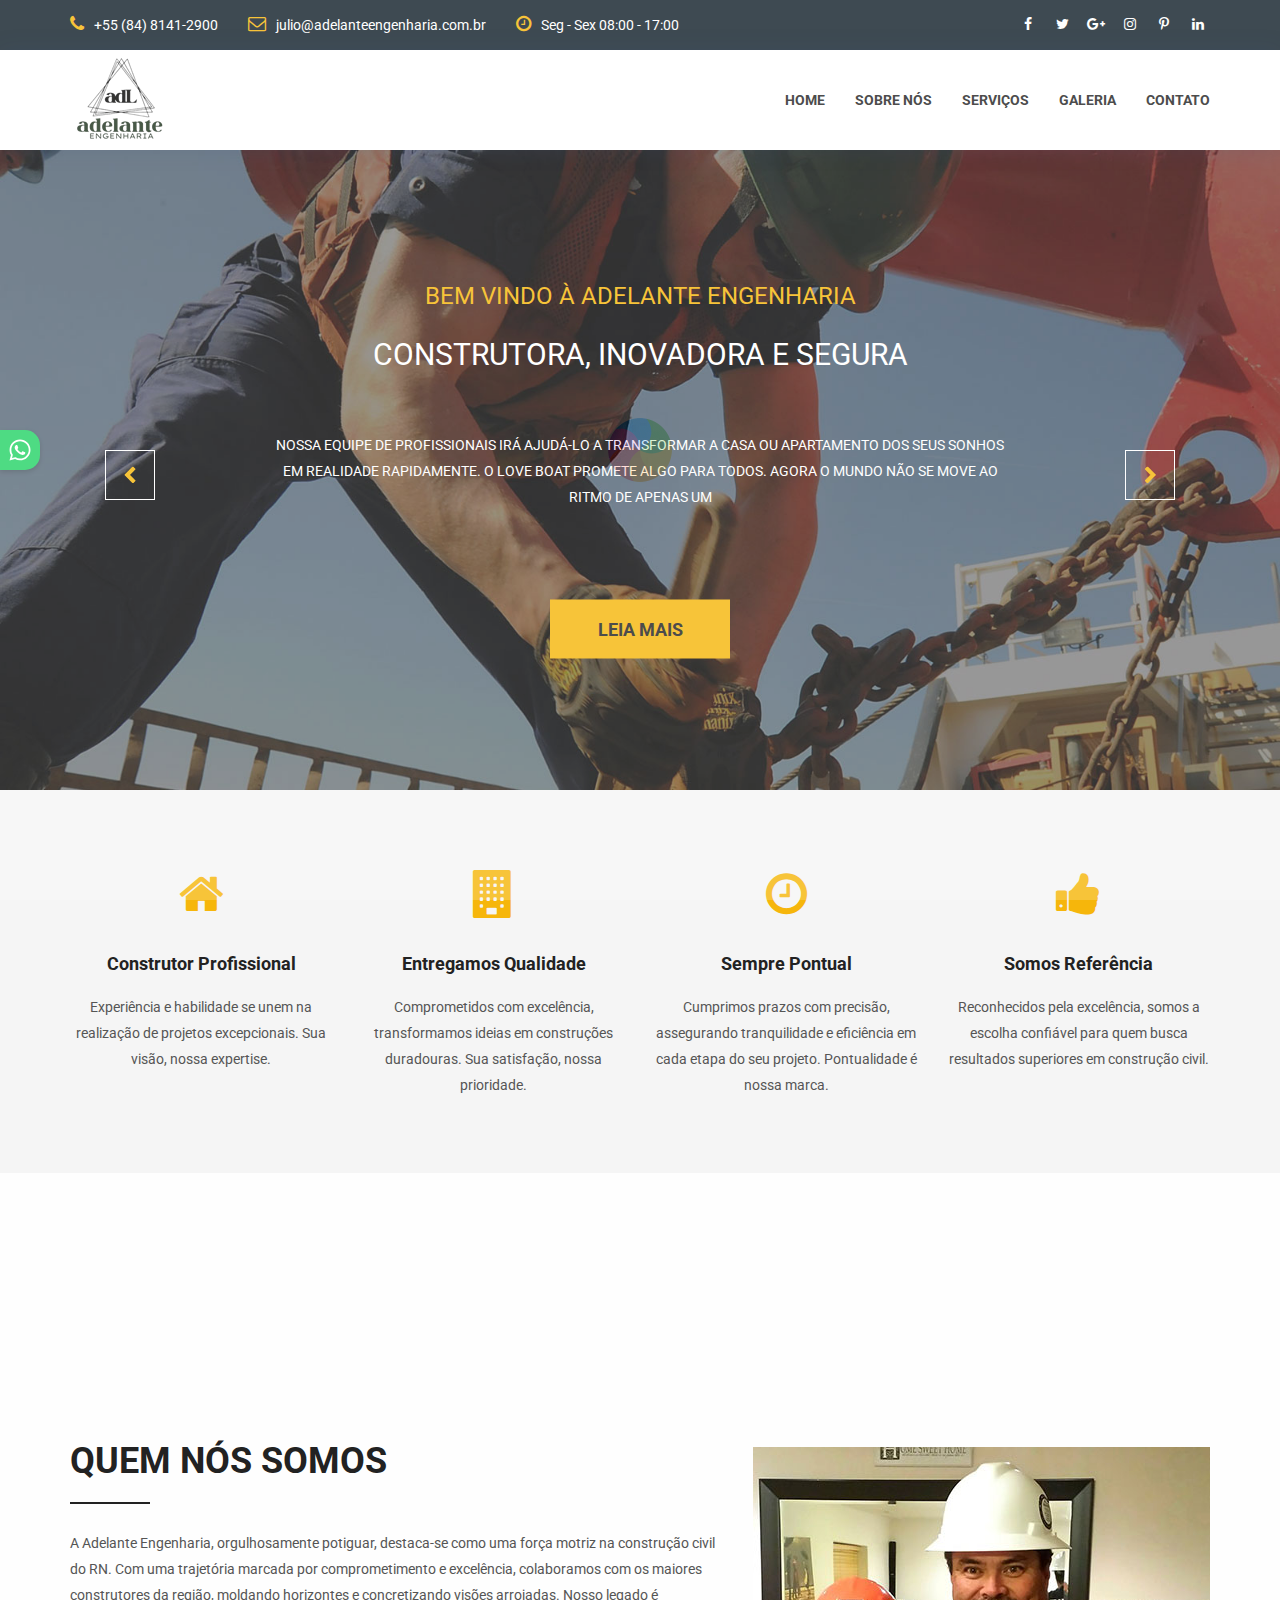
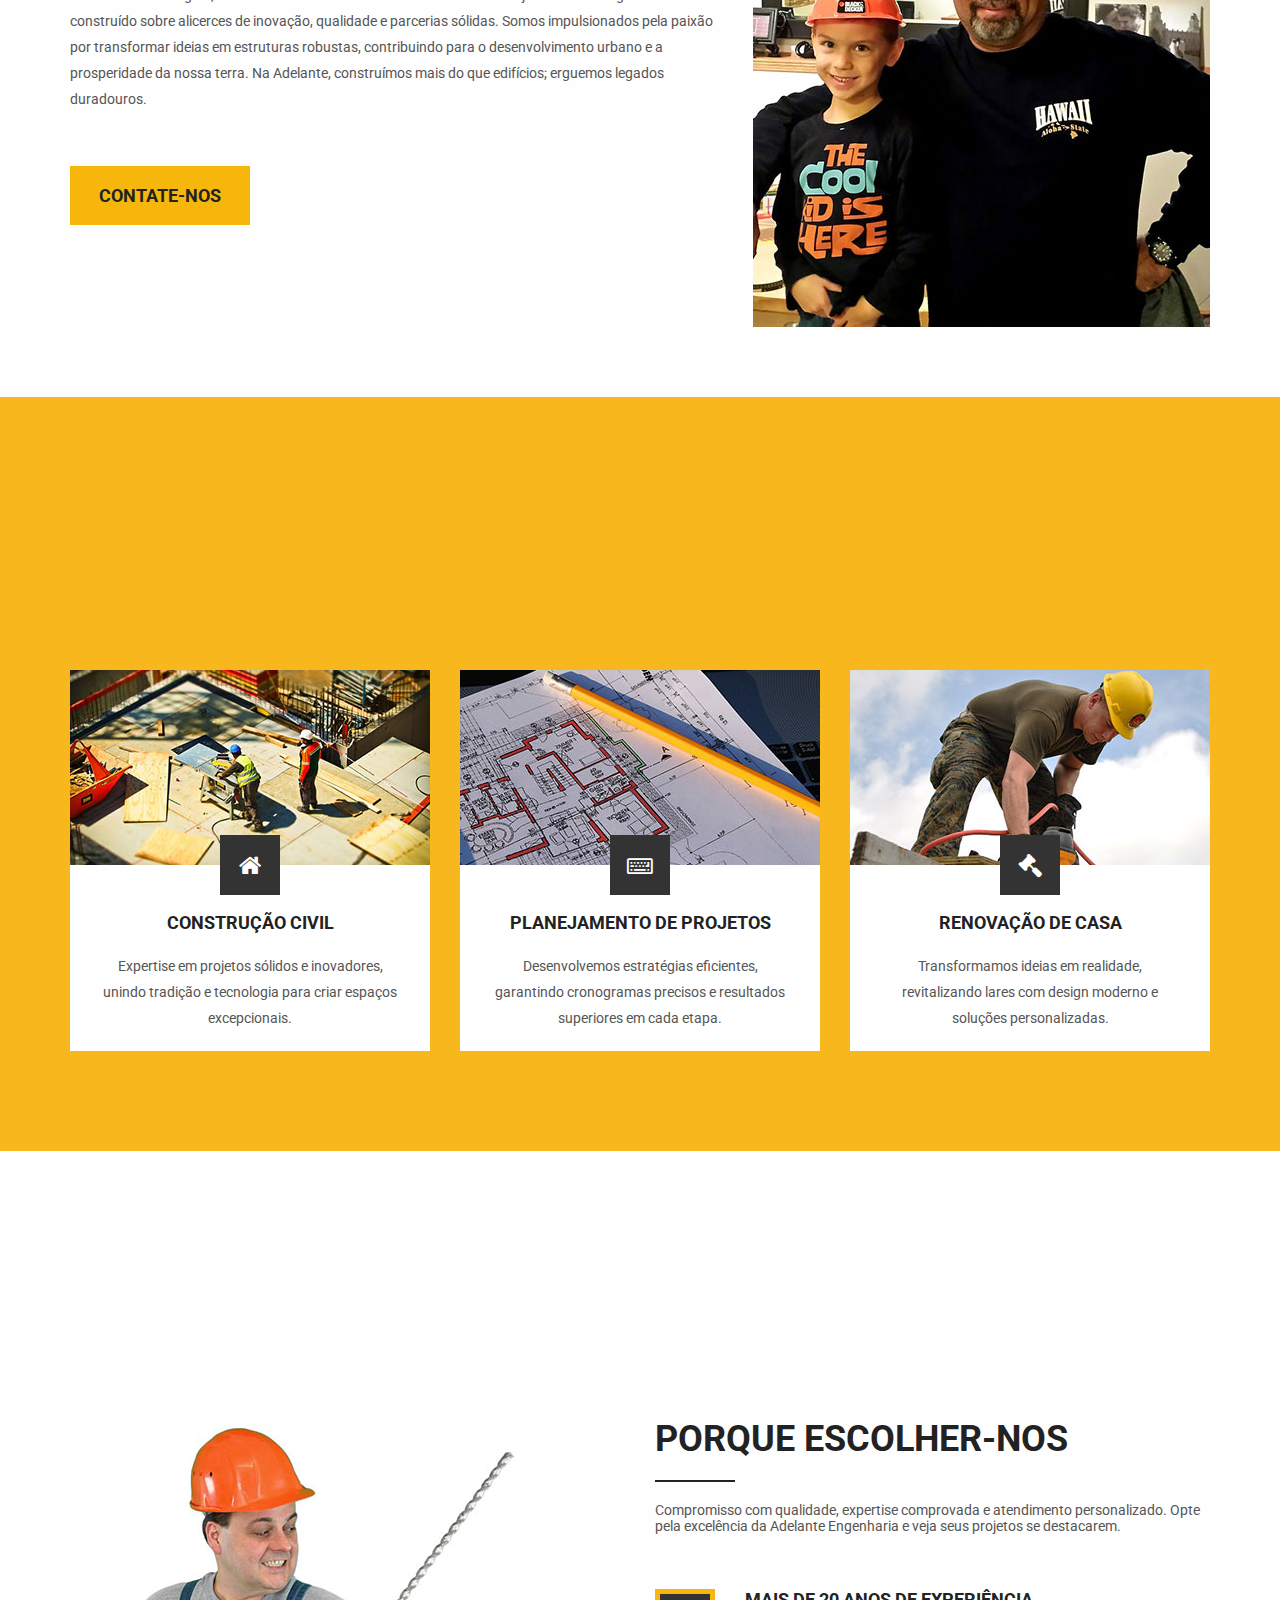
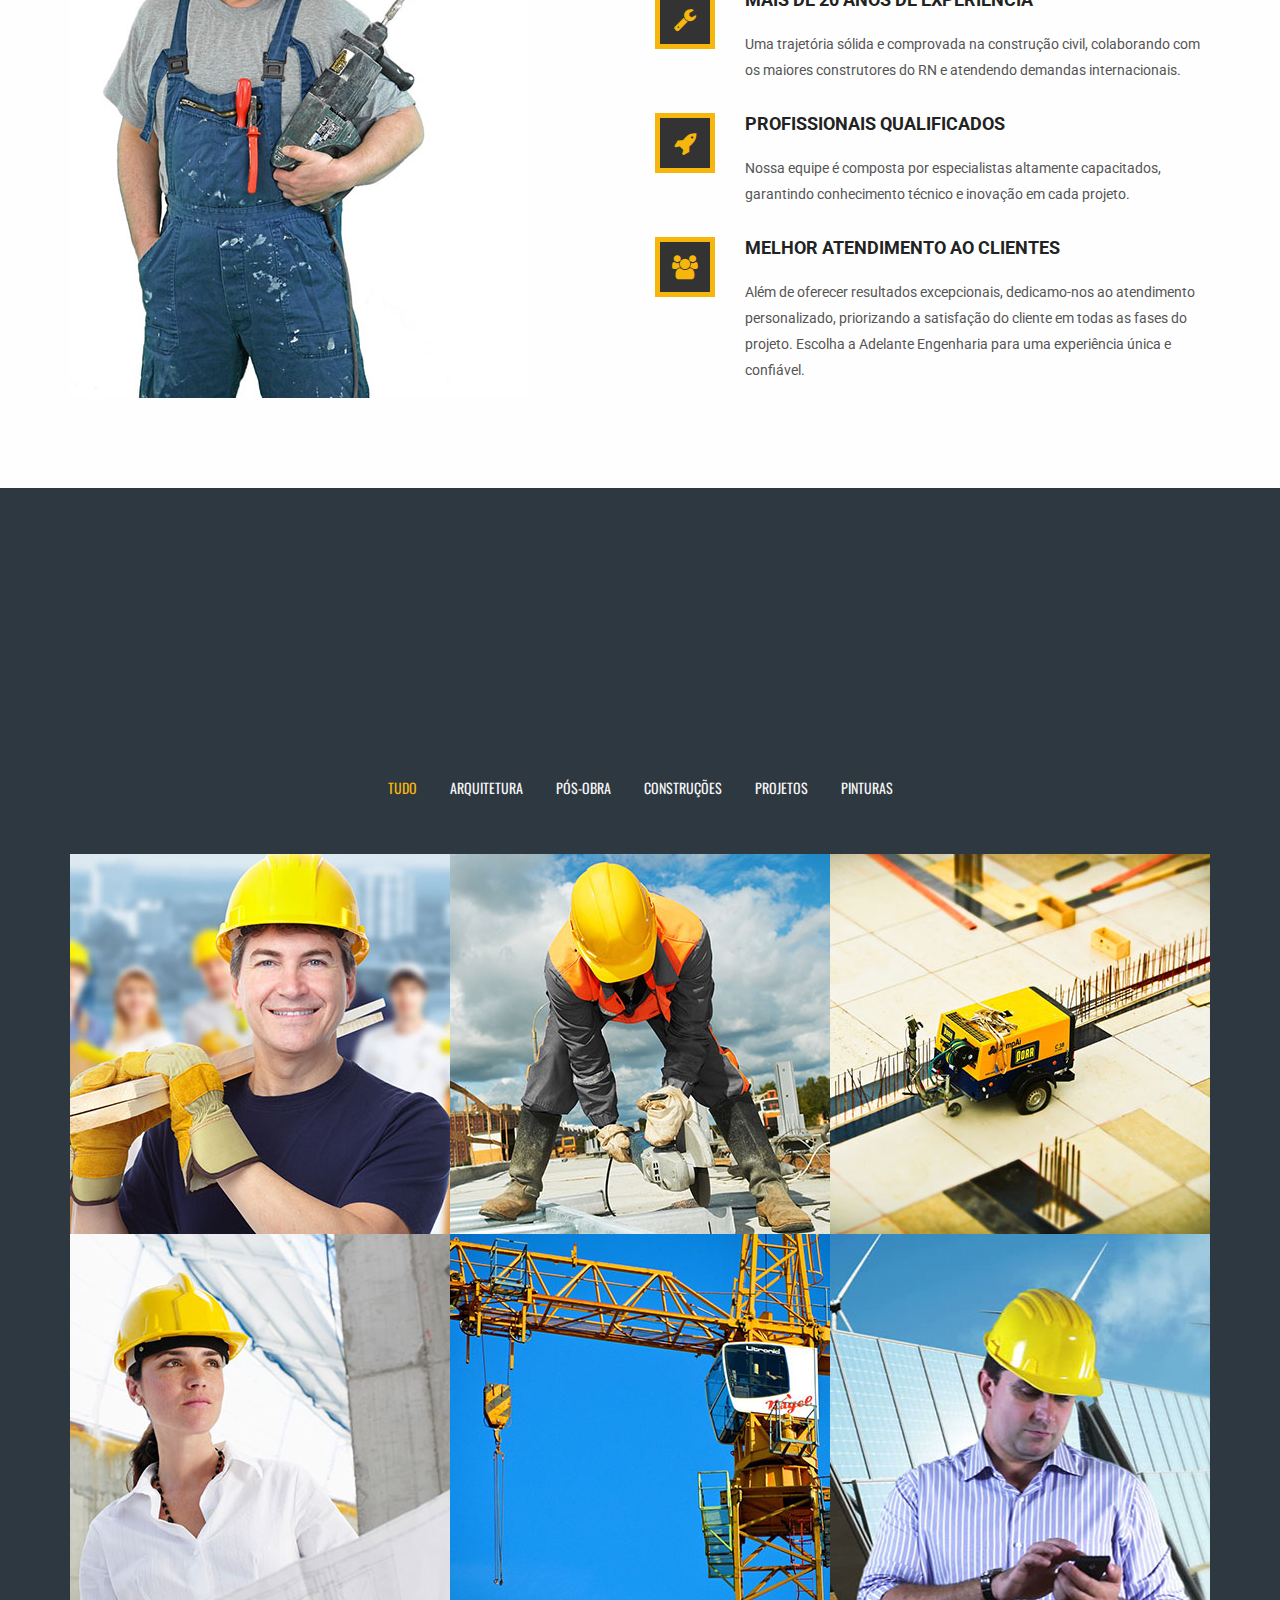
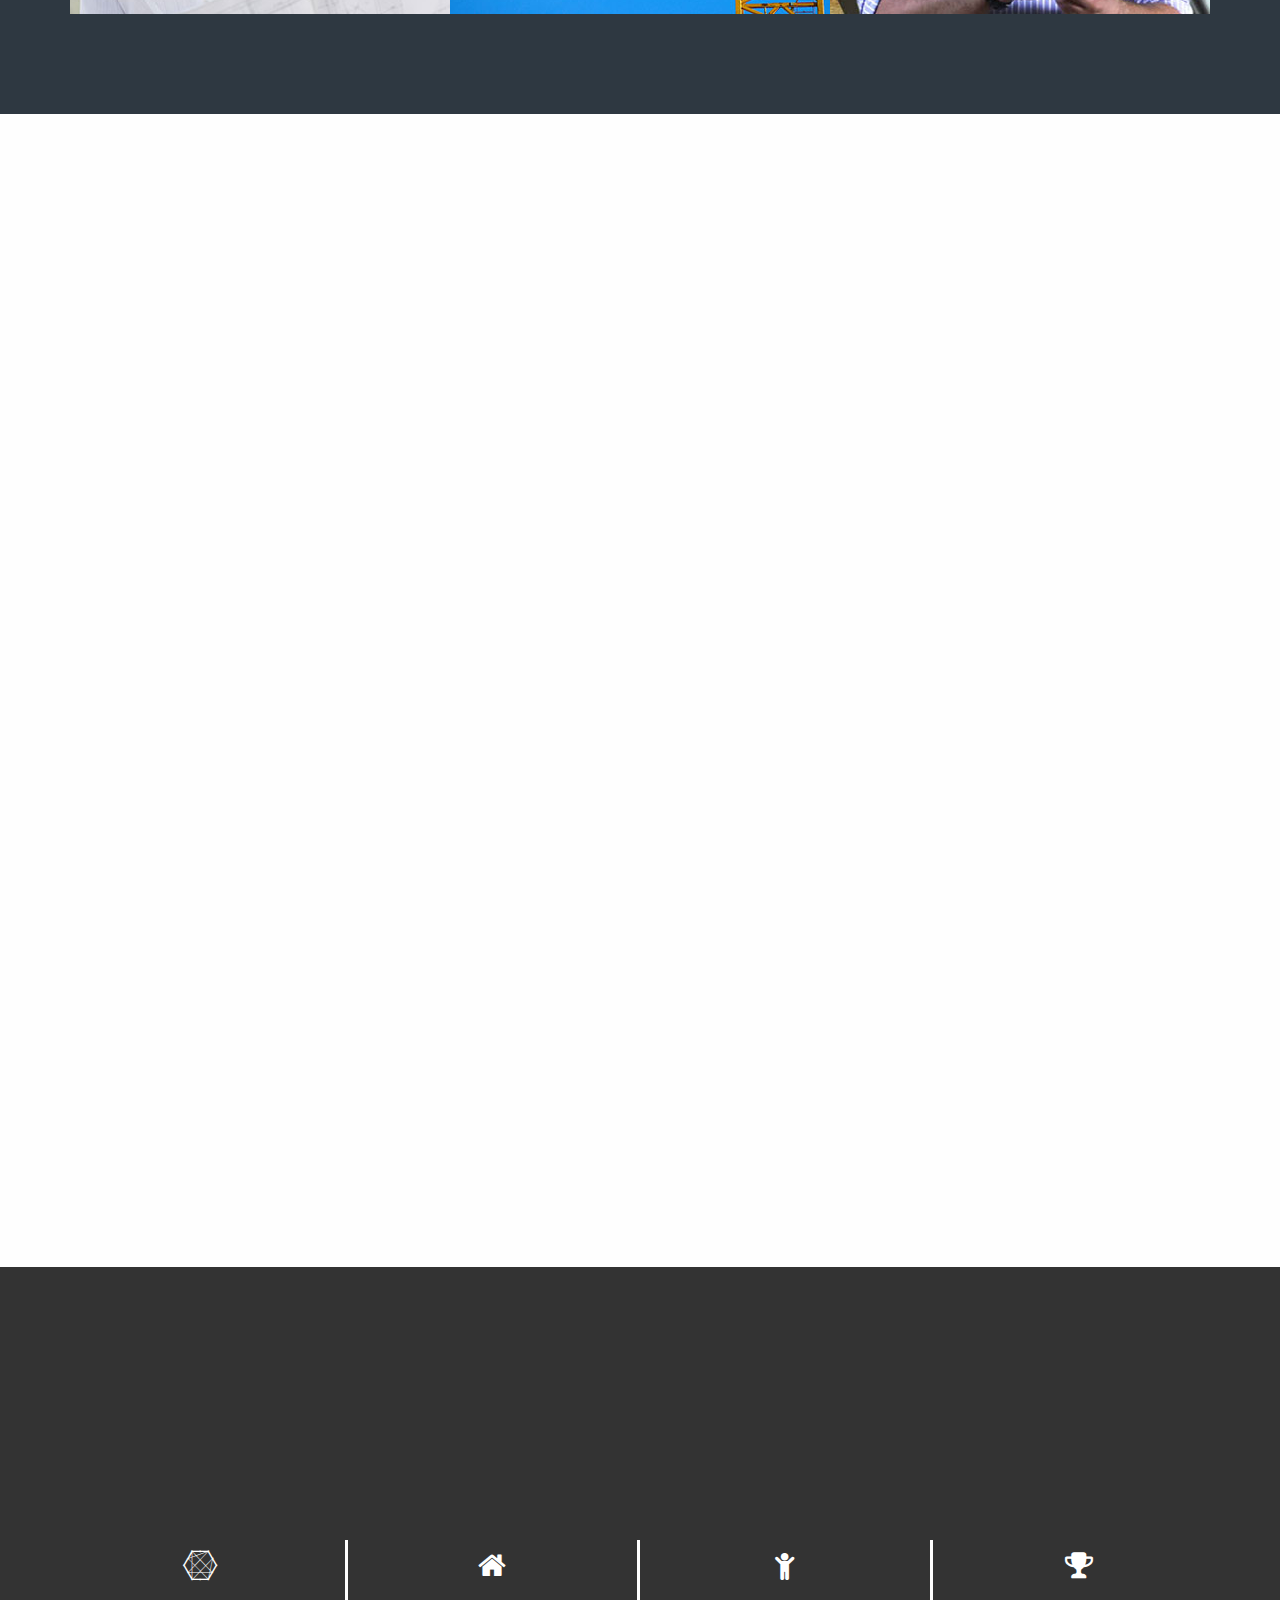
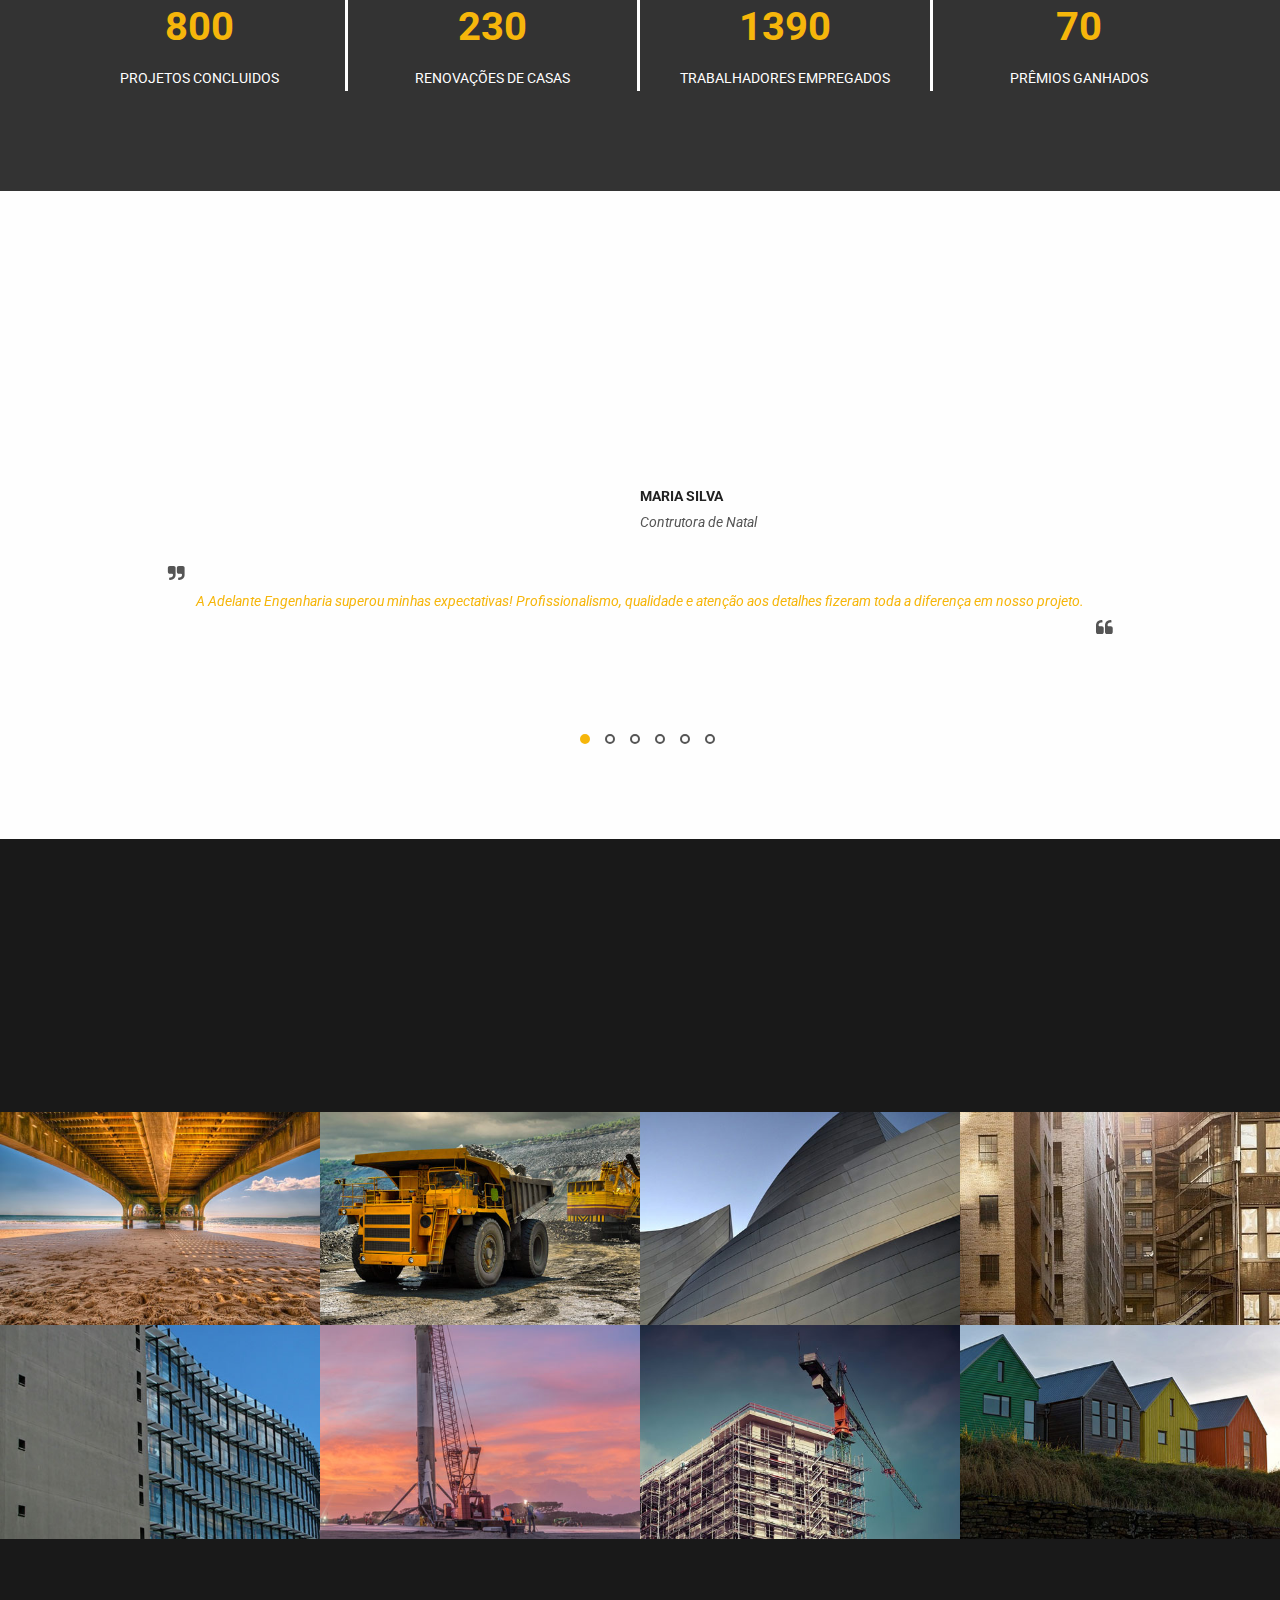
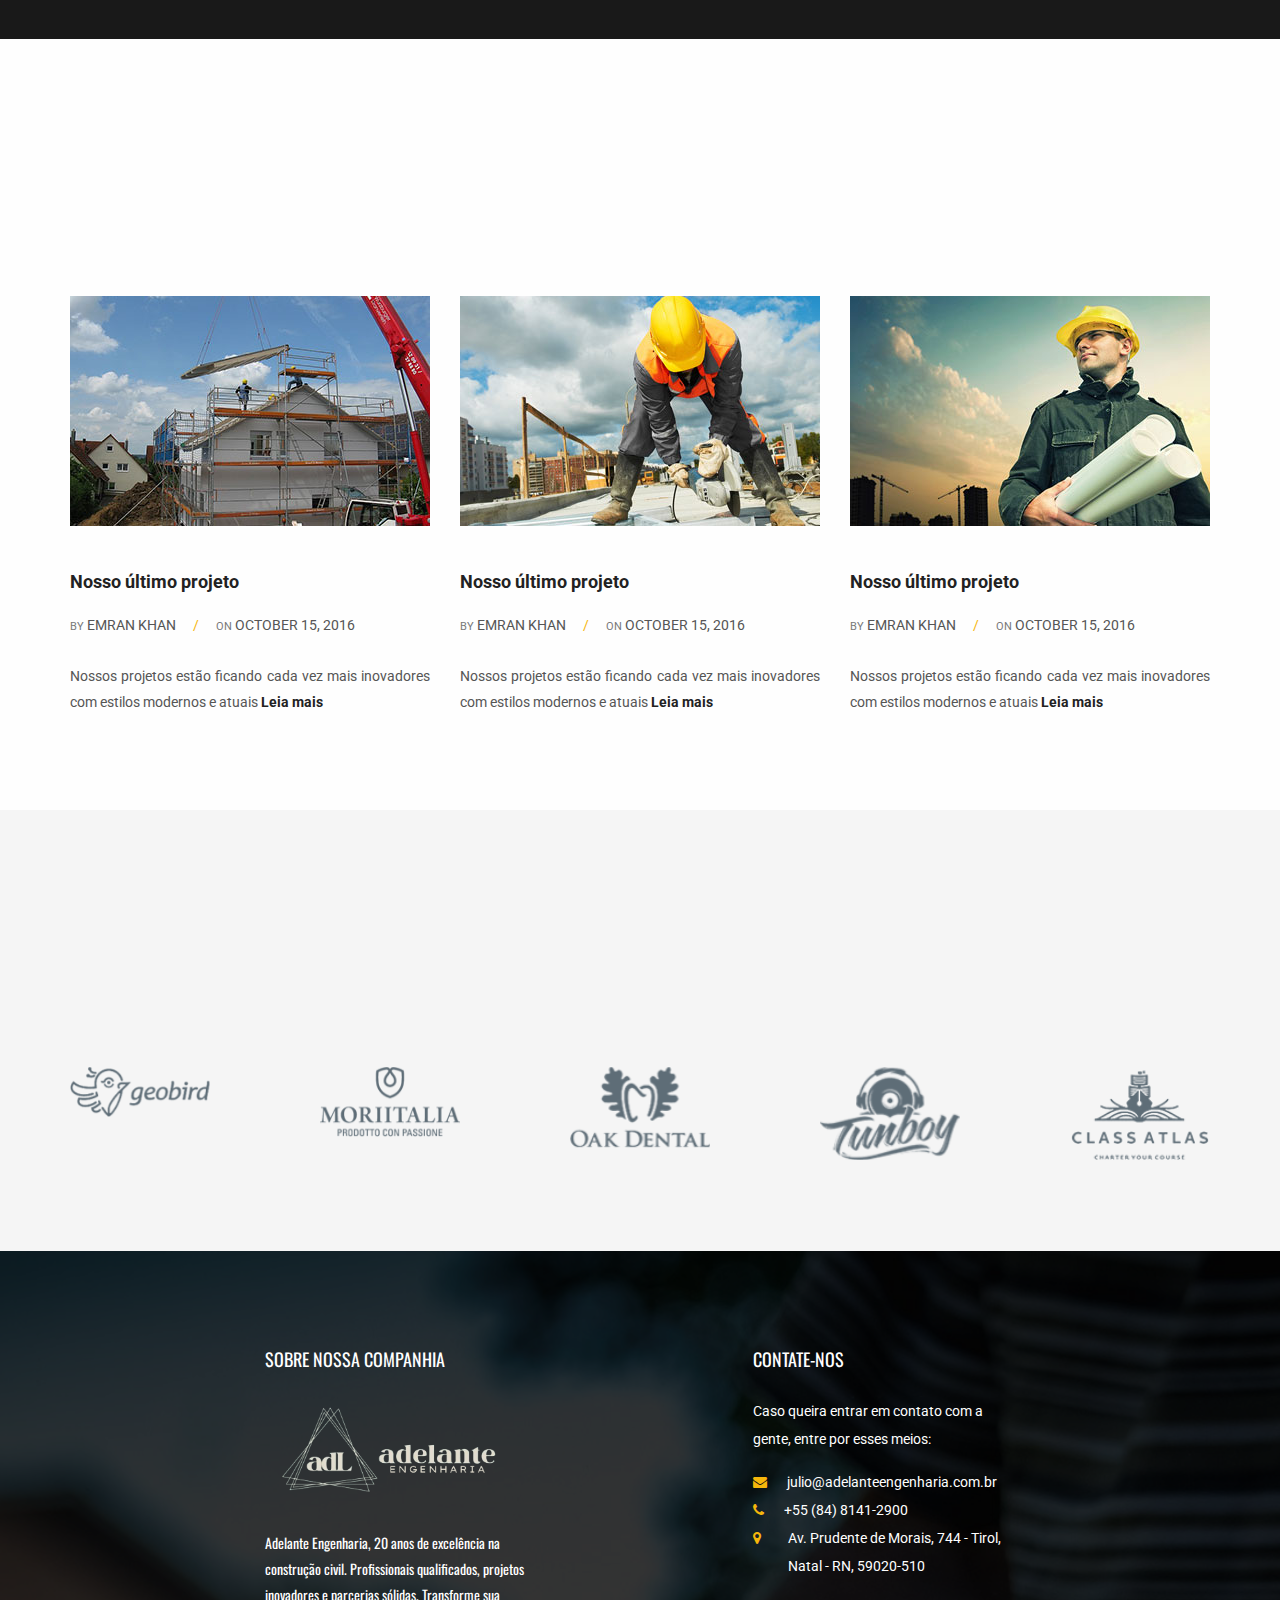
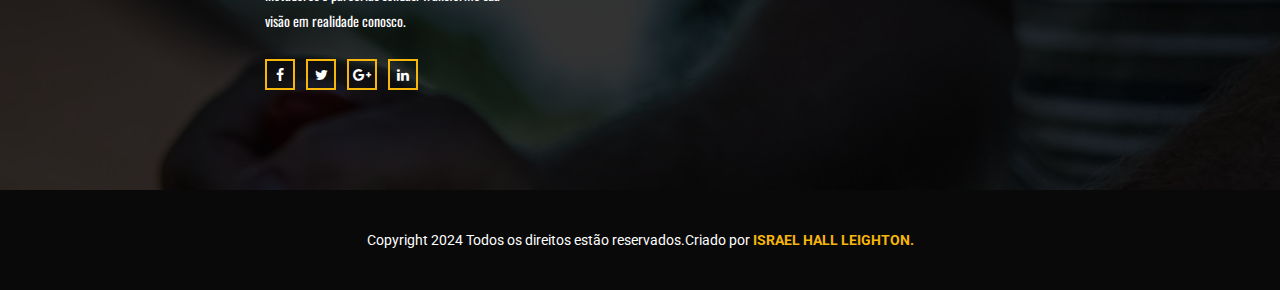
==== commit 214c266e: "wpp" ====
--- a/index.html
+++ b/index.html
@@ -751,11 +751,30 @@
             </div>
         </div>
         <div class="copyright_area">
-            Copyright 2024 Todos os direitos estão reservados. Criado por <a href="https://www.linkedin.com/in/israel-hall-leighton/">Israel Hall Leighton.</a>
+            Copyright 2024 Todos os direitos estão reservados.Criado por <a href="https://www.linkedin.com/in/israel-hall-leighton/">Israel Hall Leighton.</a>
         </div>
     </footer>
     <!-- End Footer Area -->
 
+    <!--============ Buttom for whatsapp ============-->
+
+    <div id="whatsapp-indicator">
+    <svg xmlns="http://www.w3.org/2000/svg" viewBox="0 0 448 512">
+        <path d="M380.9 97.1C339 55.1 283.2 32 223.9 32c-122.4 0-222 99.6-222 222 0 39.1 10.2 77.3 29.6 111L0 480l117.7-30.9c32.4 17.7 68.9 27 106.1 27h.1c122.3 0 224.1-99.6 224.1-222 0-59.3-25.2-115-67.1-157zm-157 341.6c-33.2 0-65.7-8.9-94-25.7l-6.7-4-69.8 18.3L72 359.2l-4.4-7c-18.5-29.4-28.2-63.3-28.2-98.2 0-101.7 82.8-184.5 184.6-184.5 49.3 0 95.6 19.2 130.4 54.1 34.8 34.9 56.2 81.2 56.1 130.5 0 101.8-84.9 184.6-186.6 184.6zm101.2-138.2c-5.5-2.8-32.8-16.2-37.9-18-5.1-1.9-8.8-2.8-12.5 2.8-3.7 5.6-14.3 18-17.6 21.8-3.2 3.7-6.5 4.2-12 1.4-32.6-16.3-54-29.1-75.5-66-5.7-9.8 5.7-9.1 16.3-30.3 1.8-3.7.9-6.9-.5-9.7-1.4-2.8-12.5-30.1-17.1-41.2-4.5-10.8-9.1-9.3-12.5-9.5-3.2-.2-6.9-.2-10.6-.2-3.7 0-9.7 1.4-14.8 6.9-5.1 5.6-19.4 19-19.4 46.3 0 27.3 19.9 53.7 22.6 57.4 2.8 3.7 39.1 59.7 94.8 83.8 35.2 15.2 49 16.5 66.6 13.9 10.7-1.6 32.8-13.4 37.4-26.4 4.6-13 4.6-24.1 3.2-26.4-1.3-2.5-5-3.9-10.5-6.6z"/>
+    </svg>
+    </div>
+    <a id="whatsapp-widget" href="https://wa.me/8481412900" target="_blank" rel="noopener noreferrer">
+        <svg xmlns="http://www.w3.org/2000/svg" viewBox="0 0 448 512">
+            <path d="M380.9 97.1C339 55.1 283.2 32 223.9 32c-122.4 0-222 99.6-222 222 0 39.1 10.2 77.3 29.6 111L0 480l117.7-30.9c32.4 17.7 68.9 27 106.1 27h.1c122.3 0 224.1-99.6 224.1-222 0-59.3-25.2-115-67.1-157zm-157 341.6c-33.2 0-65.7-8.9-94-25.7l-6.7-4-69.8 18.3L72 359.2l-4.4-7c-18.5-29.4-28.2-63.3-28.2-98.2 0-101.7 82.8-184.5 184.6-184.5 49.3 0 95.6 19.2 130.4 54.1 34.8 34.9 56.2 81.2 56.1 130.5 0 101.8-84.9 184.6-186.6 184.6zm101.2-138.2c-5.5-2.8-32.8-16.2-37.9-18-5.1-1.9-8.8-2.8-12.5 2.8-3.7 5.6-14.3 18-17.6 21.8-3.2 3.7-6.5 4.2-12 1.4-32.6-16.3-54-29.1-75.5-66-5.7-9.8 5.7-9.1 16.3-30.3 1.8-3.7.9-6.9-.5-9.7-1.4-2.8-12.5-30.1-17.1-41.2-4.5-10.8-9.1-9.3-12.5-9.5-3.2-.2-6.9-.2-10.6-.2-3.7 0-9.7 1.4-14.8 6.9-5.1 5.6-19.4 19-19.4 46.3 0 27.3 19.9 53.7 22.6 57.4 2.8 3.7 39.1 59.7 94.8 83.8 35.2 15.2 49 16.5 66.6 13.9 10.7-1.6 32.8-13.4 37.4-26.4 4.6-13 4.6-24.1 3.2-26.4-1.3-2.5-5-3.9-10.5-6.6z"/>
+        </svg>
+        <span id="whatsapp-text">Enviar mensagem</span>
+    </a>
+
+    <!--============ End Buttom for whatsapp ============-->
+
+    
+    <!-- WhatsApp JS-->
+    <script src="js/wpp.js"></script>
     <!-- jQuery JS -->
     <script src="js/jquery-1.12.0.min.js"></script>
     <!-- Bootstrap JS -->
--- a/scss/style.css
+++ b/scss/style.css
@@ -2600,4 +2600,62 @@
     padding-top: 10px;
   }
 }
+
+/* whatsapp */
+#whatsapp-indicator {
+  position: fixed;
+  top: 50%;
+  left: 0;
+  transform: translateY(-50%);
+  width: 40px;
+  height: 40px;
+  z-index: 1000;
+  background-color: #25D366;
+  border-radius: 0 15px 15px 0;
+  display: flex;
+  align-items: center;
+  justify-content: center;
+  box-shadow: 0 2px 5px rgba(0,0,0,0.2);
+  cursor: pointer;
+  transition: transform 1s, opacity 0.3s;
+}
+
+#whatsapp-widget {
+  position: fixed;
+  top: 50%;
+  left: 0;
+  transform: translateY(-50%) translateX(-100%);
+  width: 180px;
+  height: 50px;
+  z-index: 999;
+  cursor: pointer;
+  background-color: #25D366;
+  border-radius: 0 25px 25px 0;
+  display: flex;
+  align-items: center;
+  justify-content: space-evenly;
+  box-shadow: 0 2px 5px rgba(0,0,0,0.2);
+  transition: transform 0.3s;
+  padding: 0 10px;
+  opacity: 0;
+  transition: transform 0.3s, opacity 0.3s;
+}
+
+#whatsapp-widget.active {
+  transform: translateY(-50%) translateX(0);
+  opacity: 1;
+}
+
+#whatsapp-widget svg, 
+#whatsapp-indicator svg {
+  width: 24px;
+  height: 24px;
+  fill: #ffffff;
+}
+
+#whatsapp-text {
+  color: #ffffff;
+  font-size: 14px;
+  font-weight: bold;
+}
 /*--------------------------------------------------*//*# sourceMappingURL=style.css.map */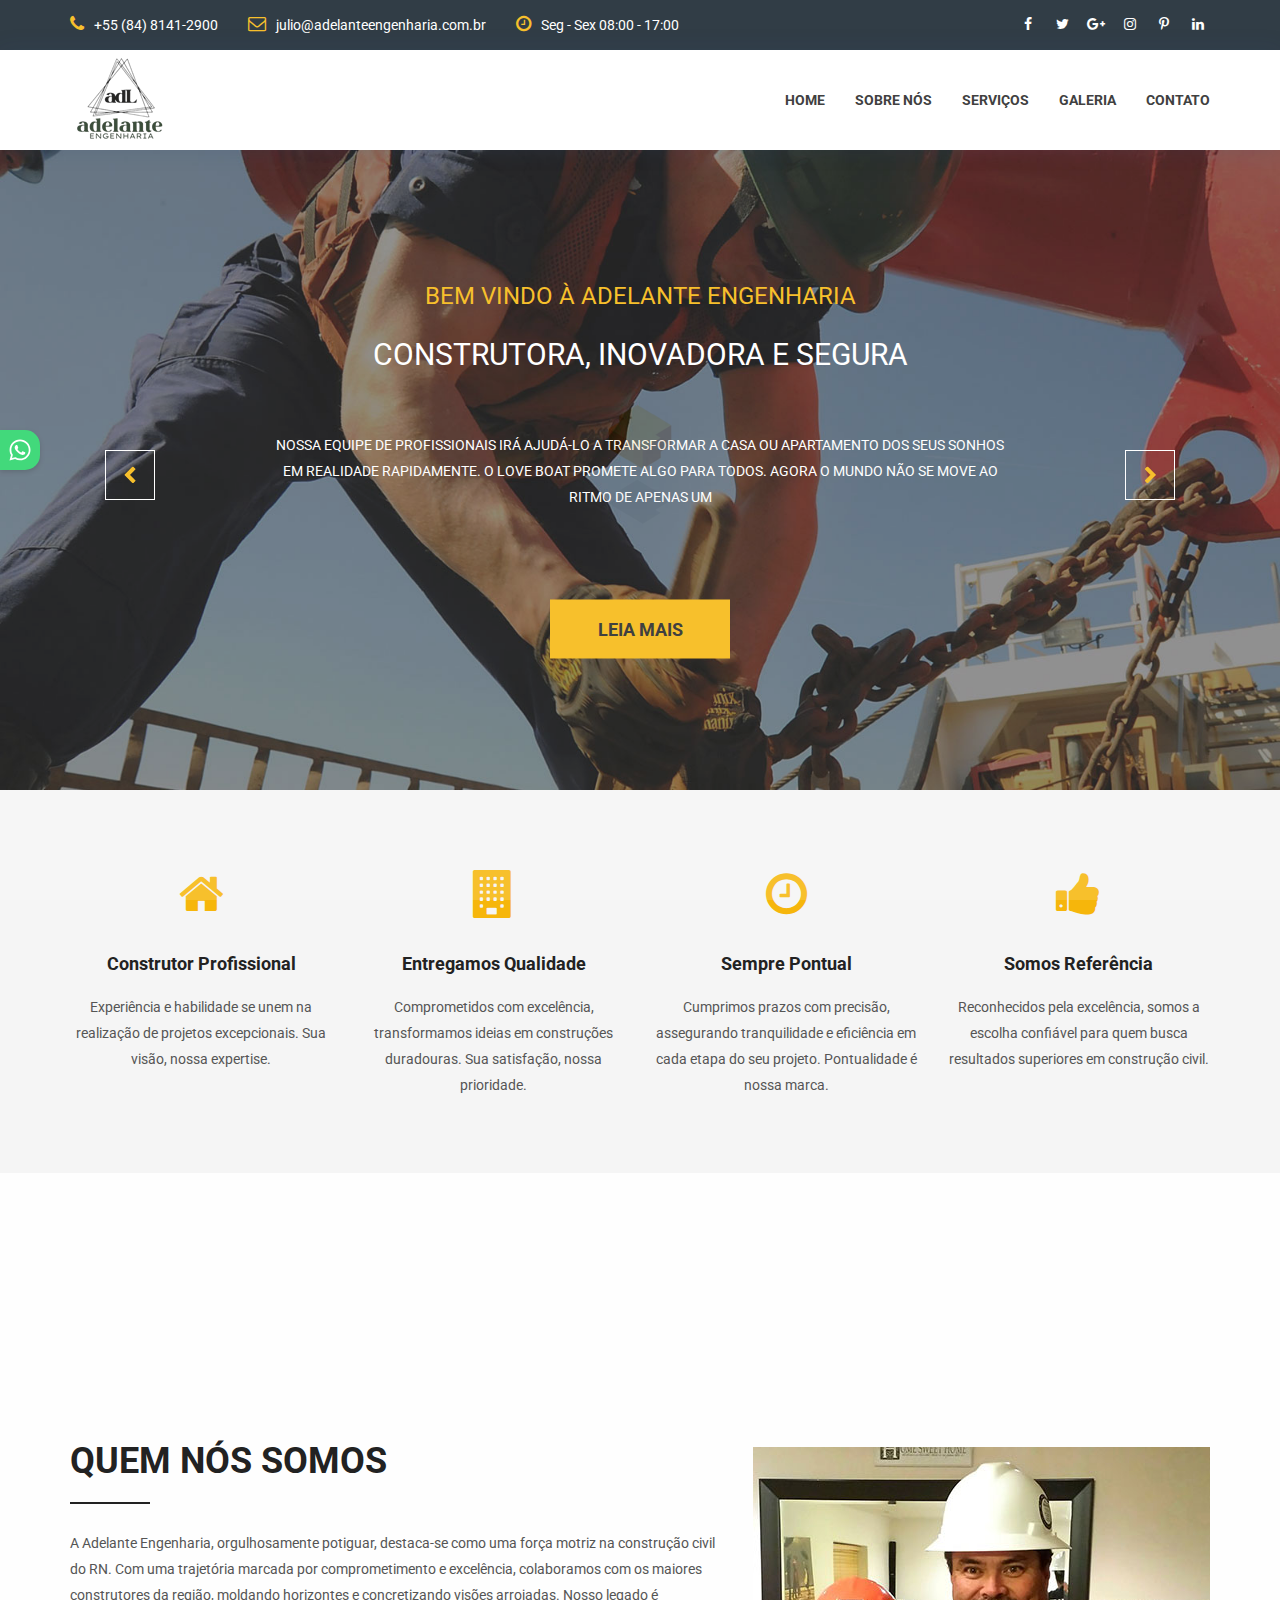
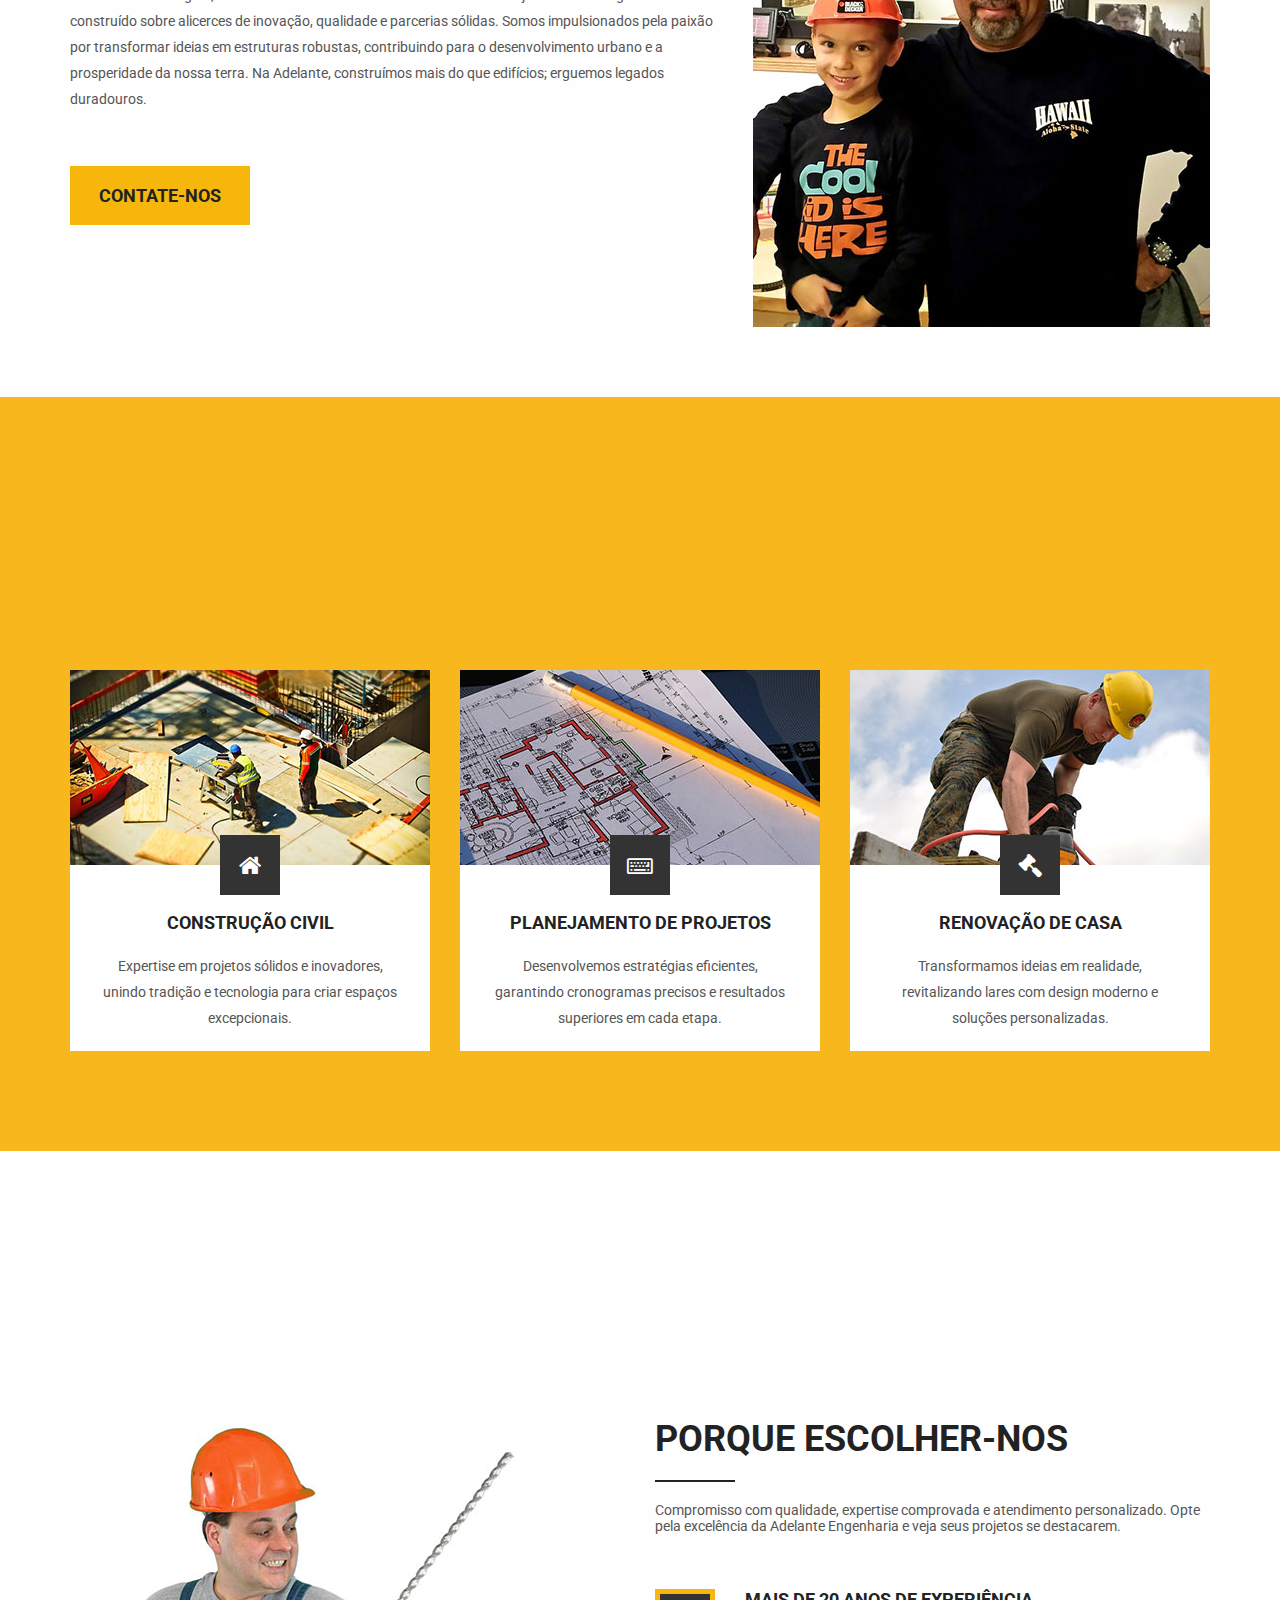
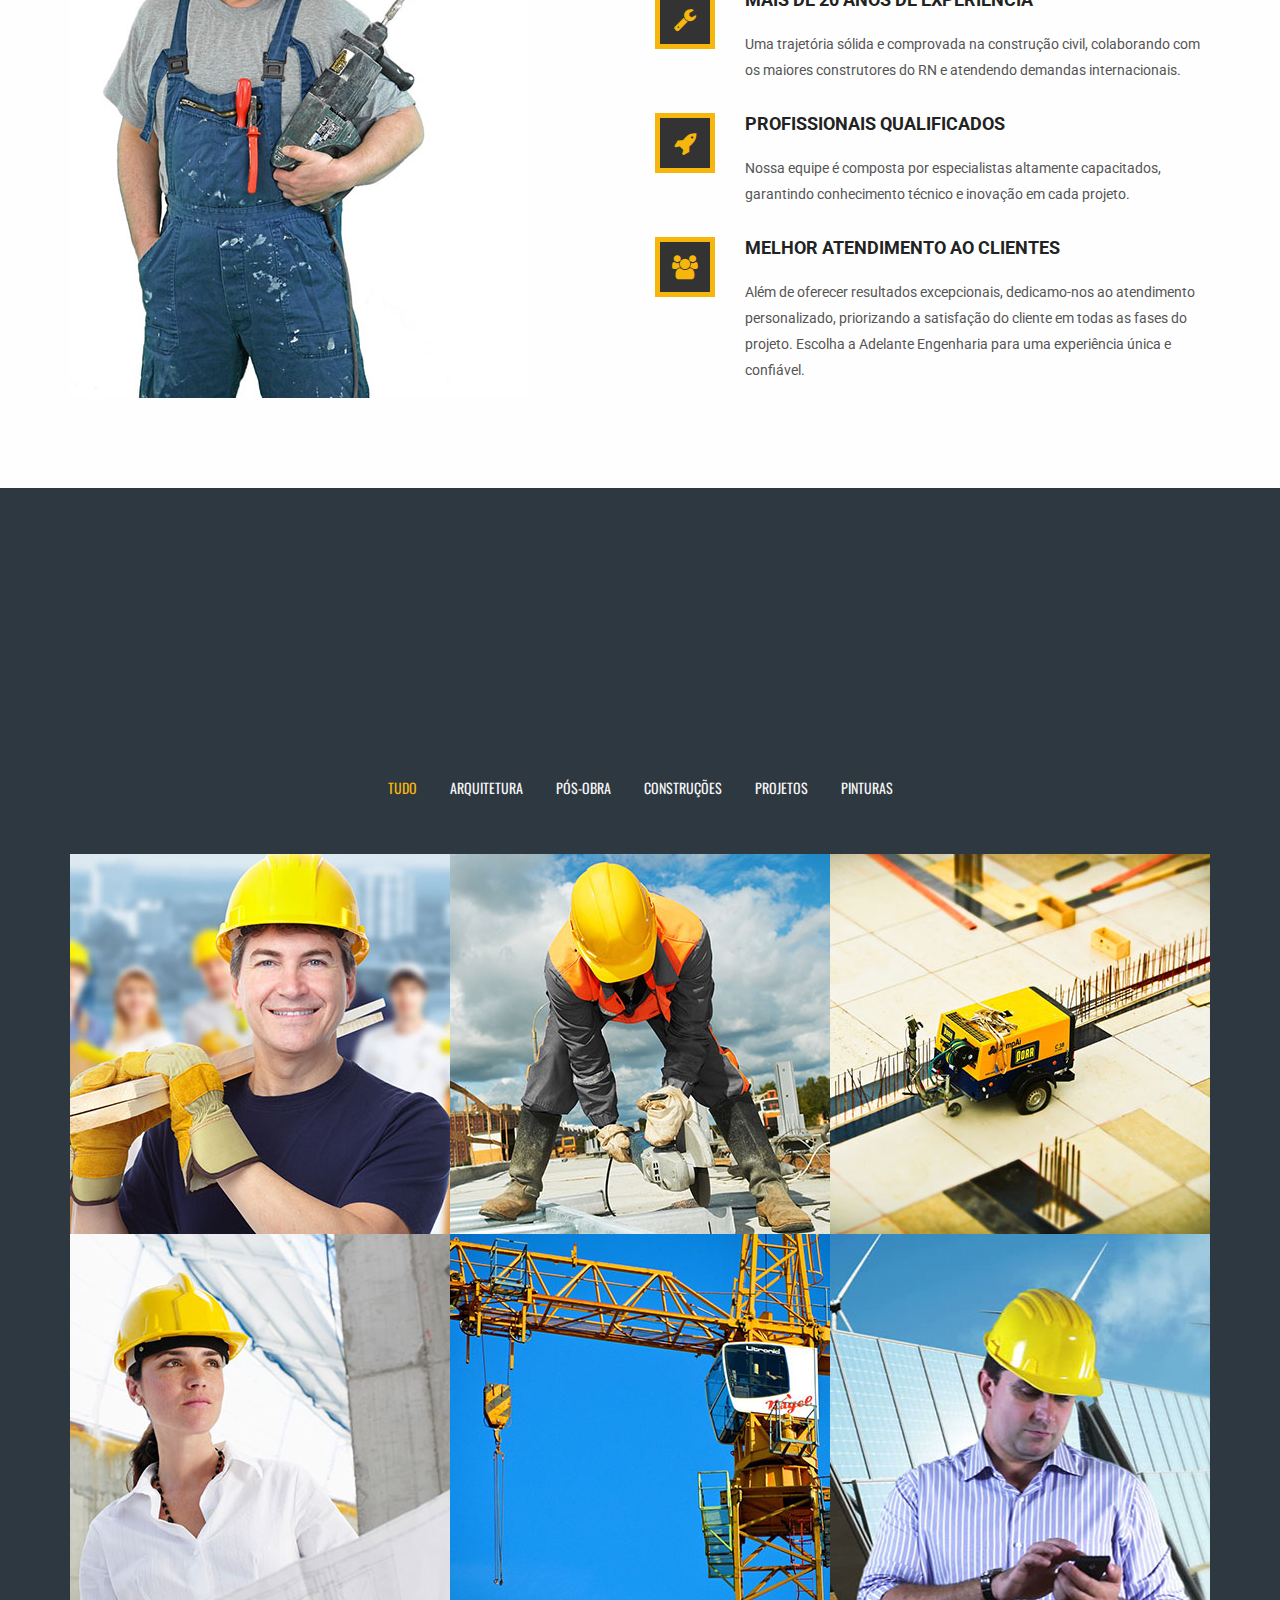
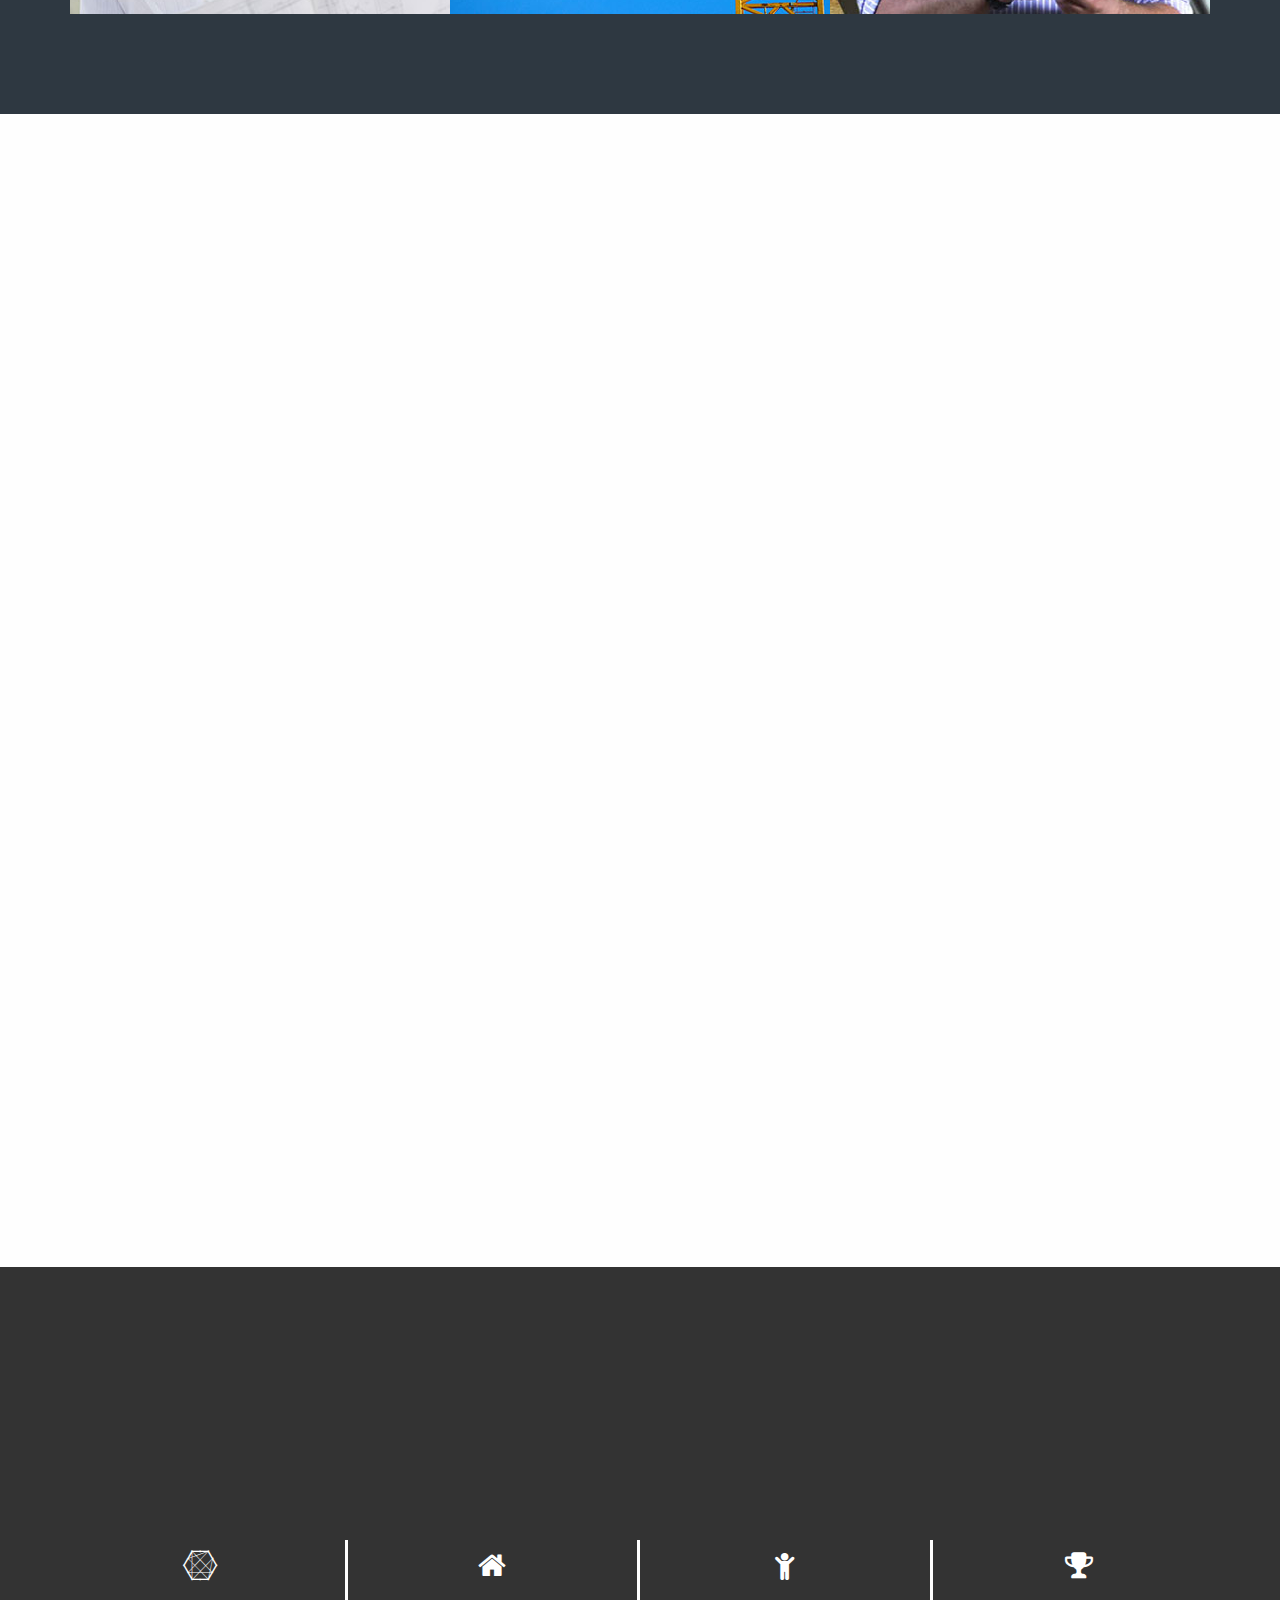
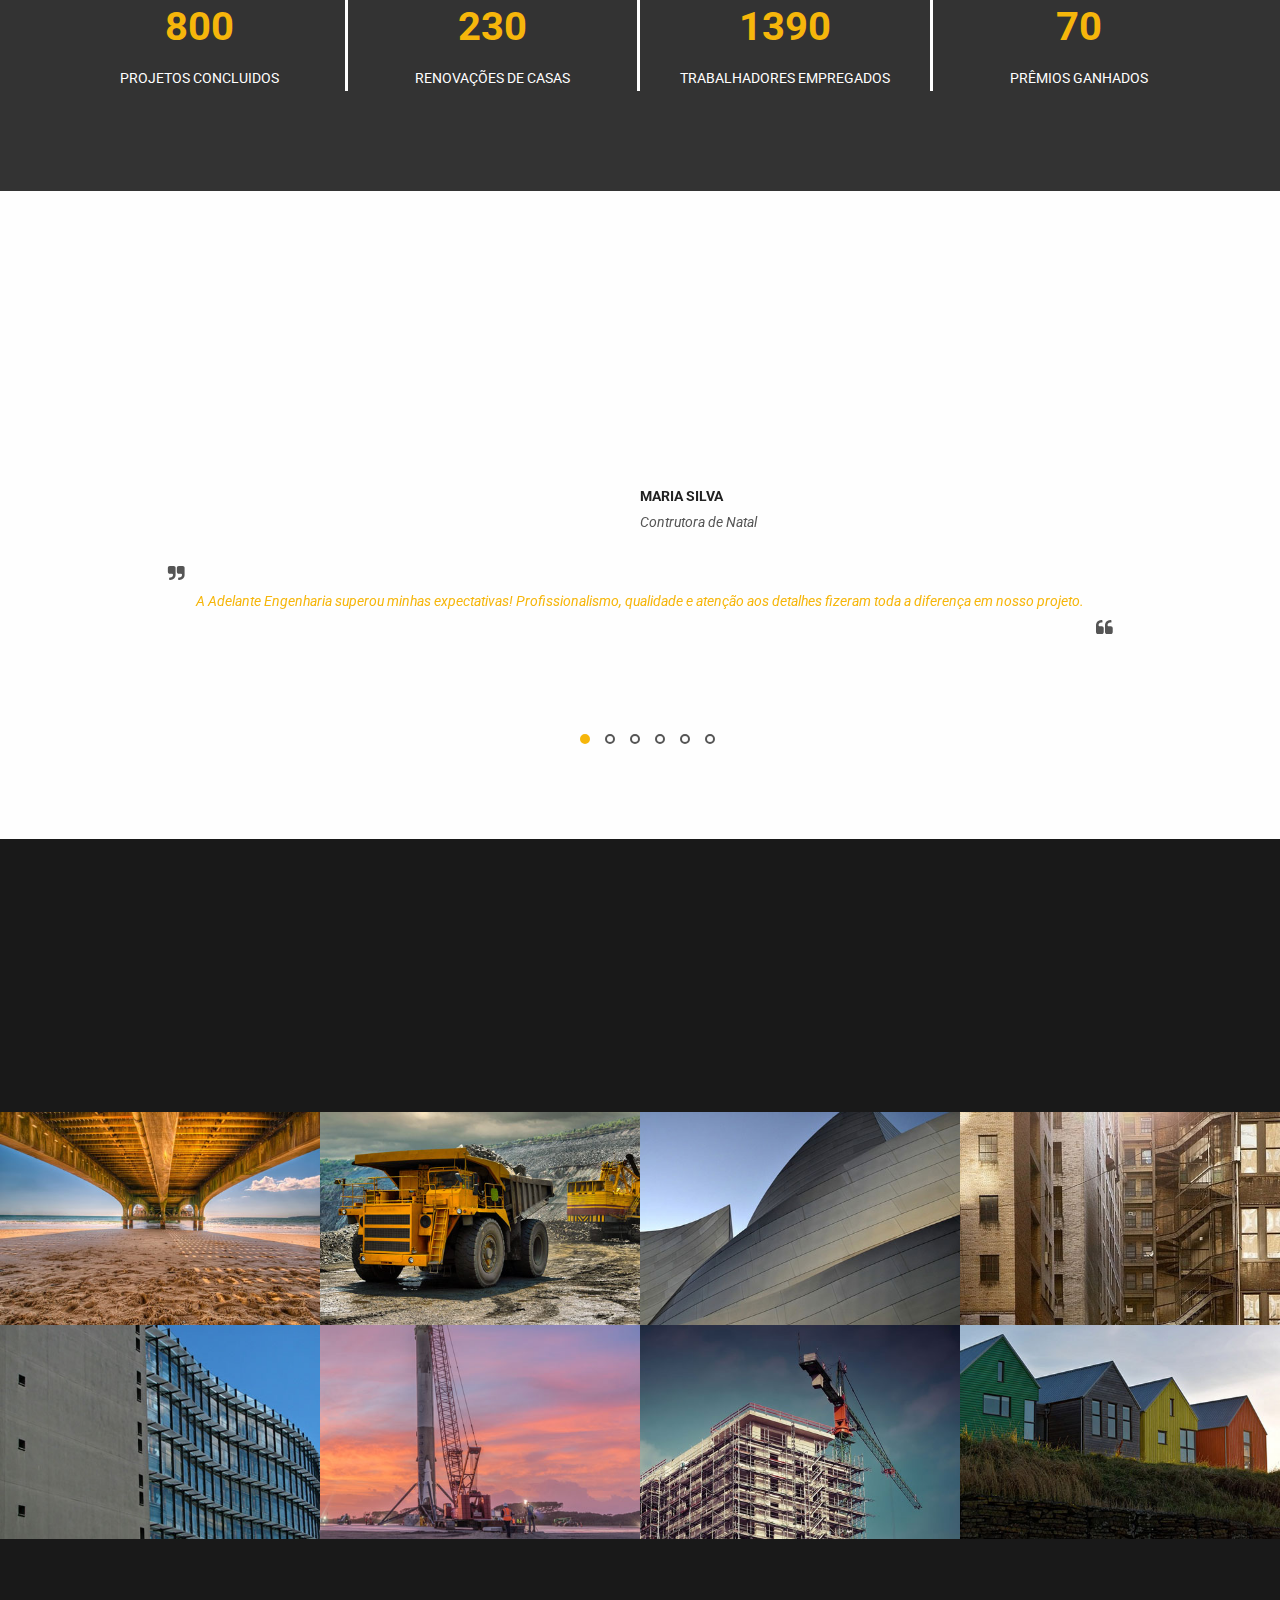
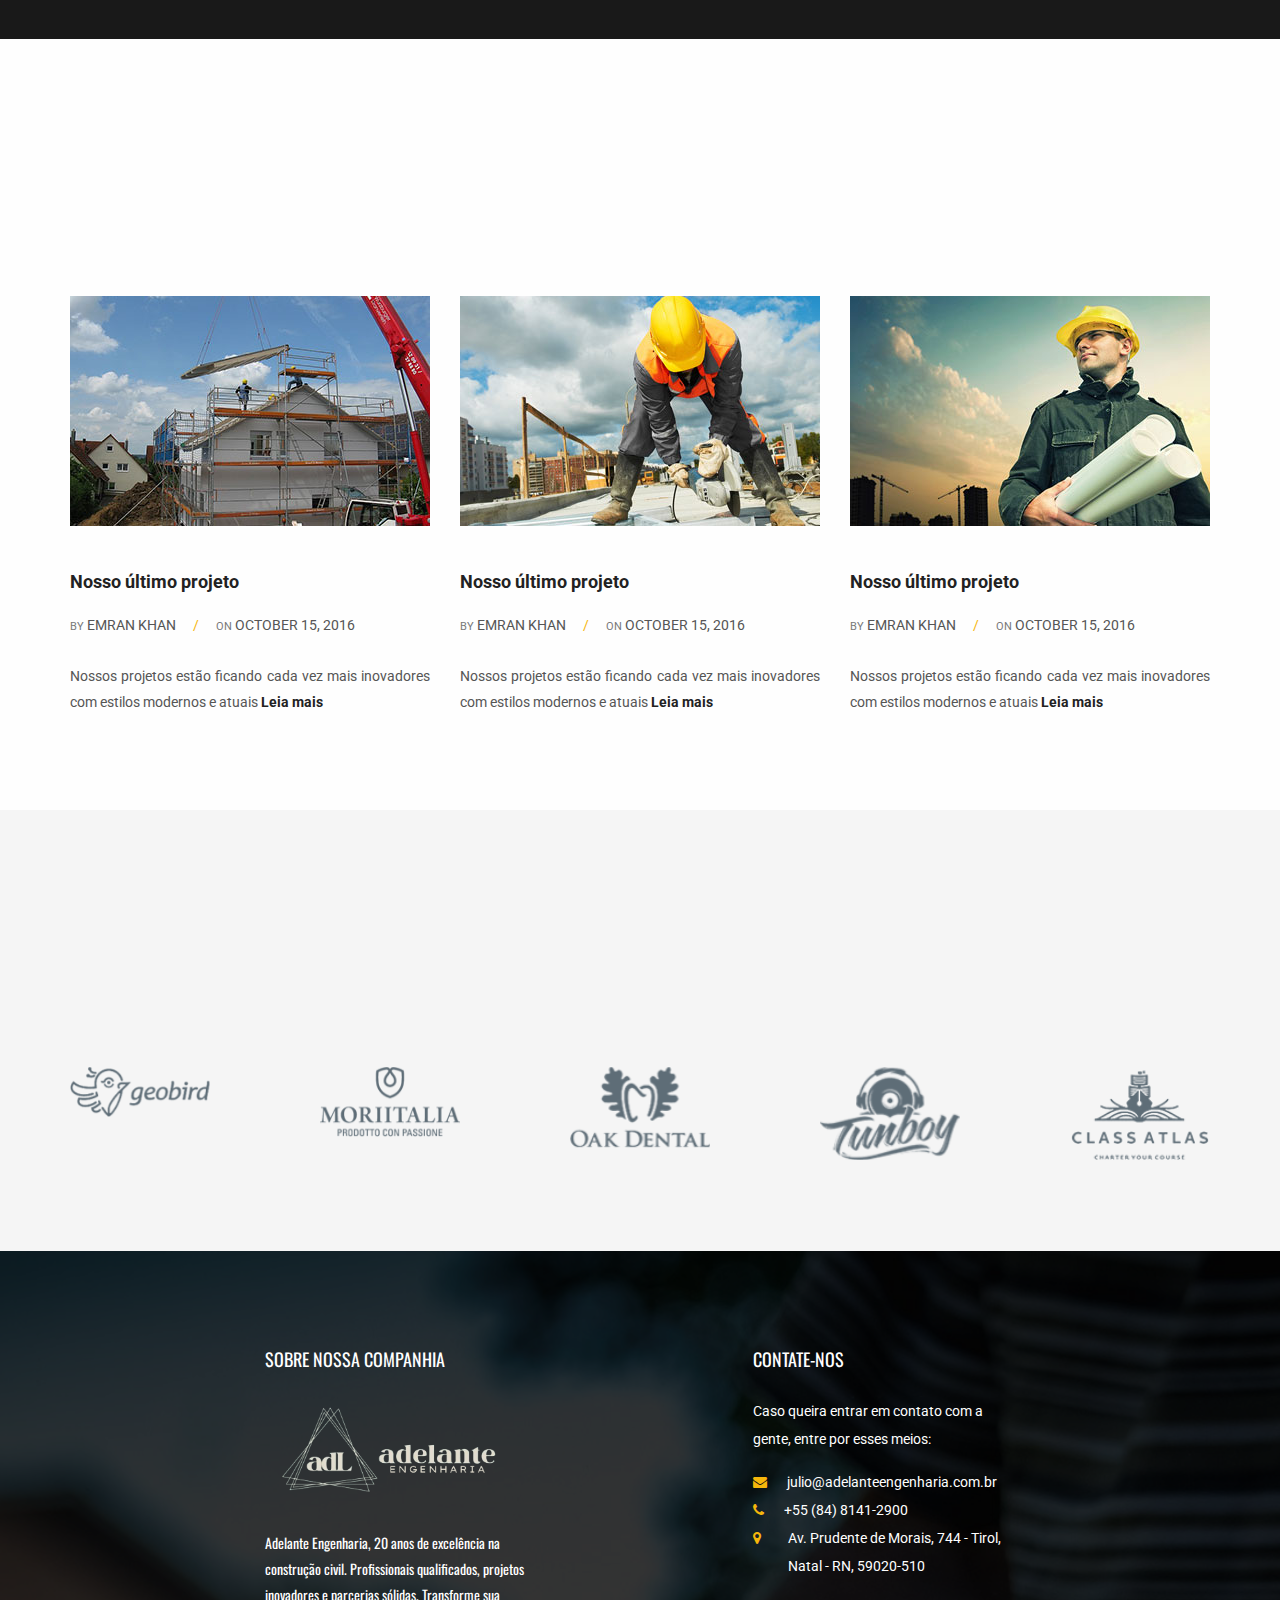
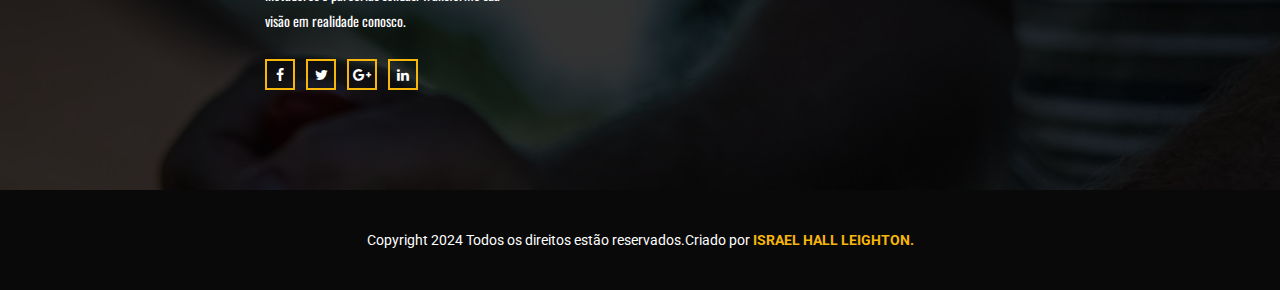
==== commit 3b5962a5: "pequenas alterações" ====
--- a/index.html
+++ b/index.html
@@ -86,7 +86,7 @@
                         <li><a href="index.html">Home</a></li>
                         <li><a href="about.html">Sobre Nós</a></li>
                         <li><a href="services.html">Serviços</a></li>
-                        <li><a href="#">Galeria</a></li>
+                        <li><a href="gallery.html">Galeria</a></li>
                         <li><a href="contact.html">Contato</a></li>
                     </ul>
                 </div><!-- /.navbar-collapse -->
